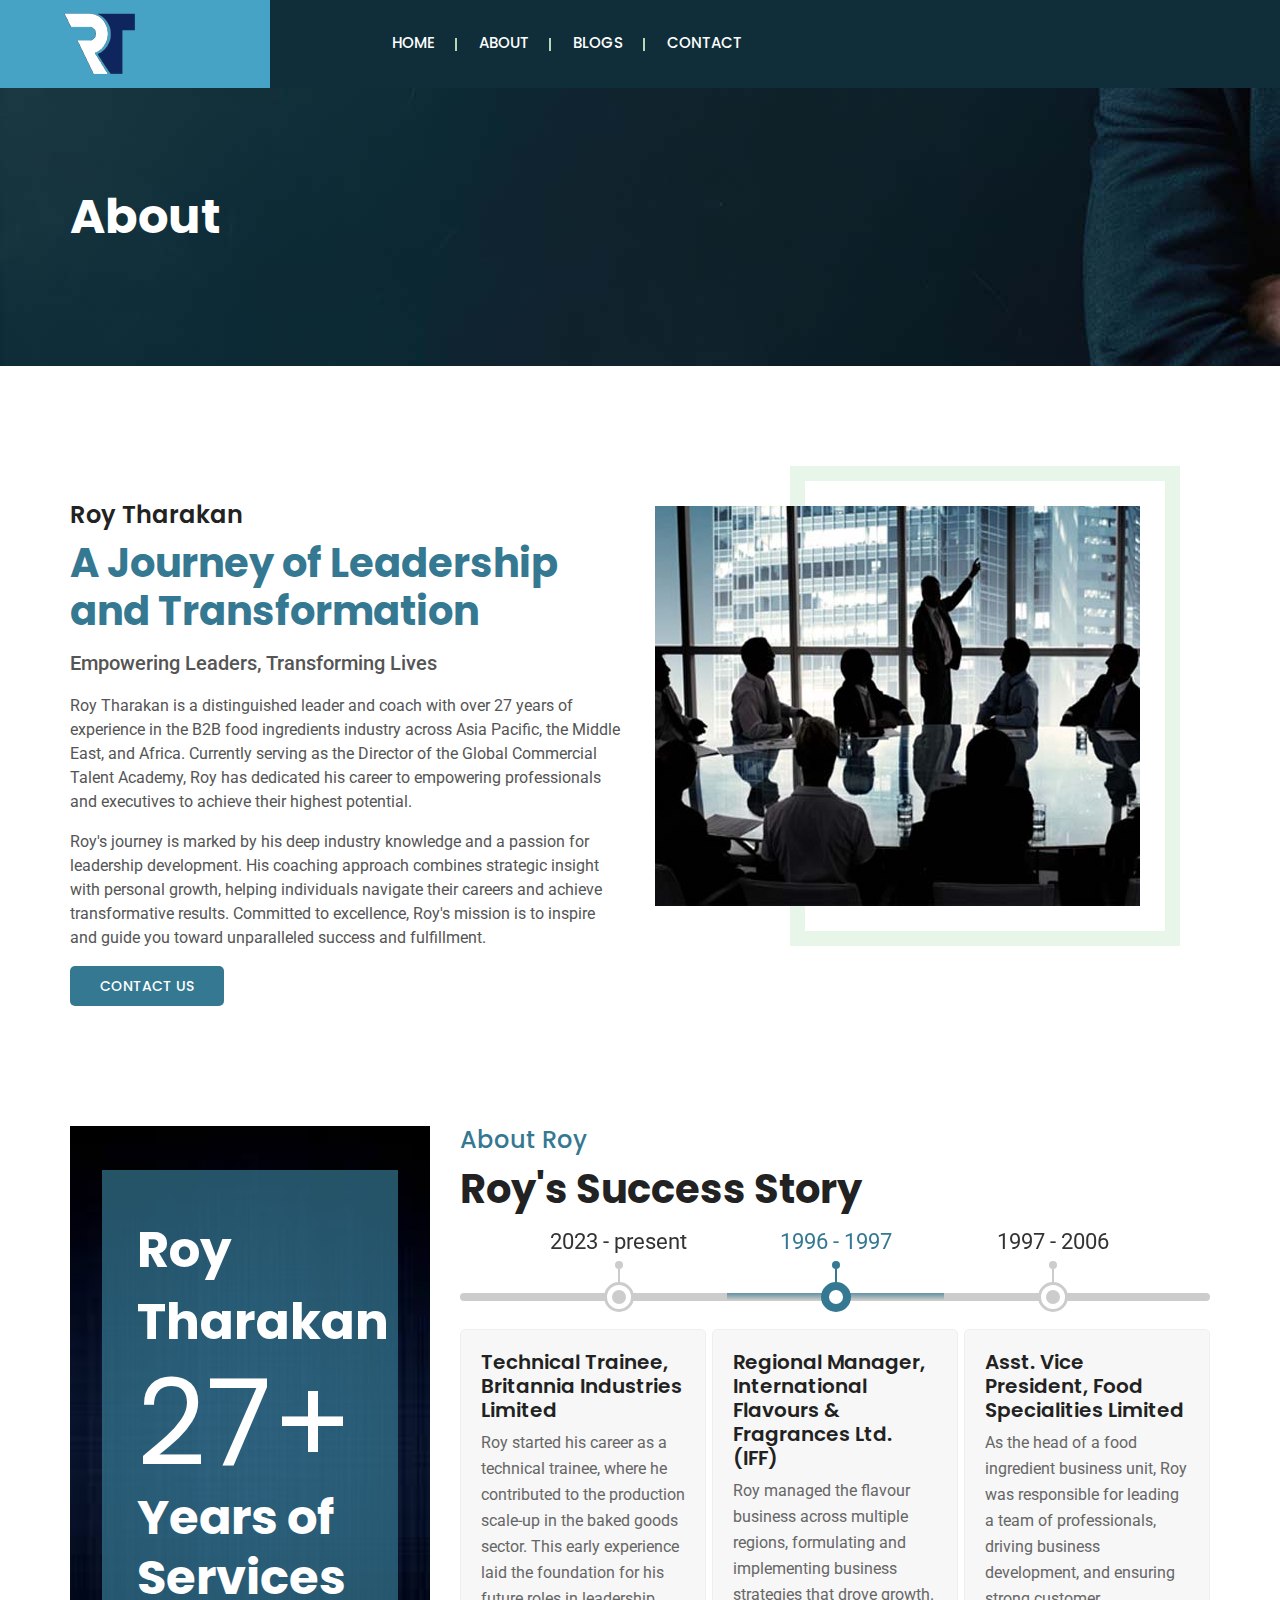
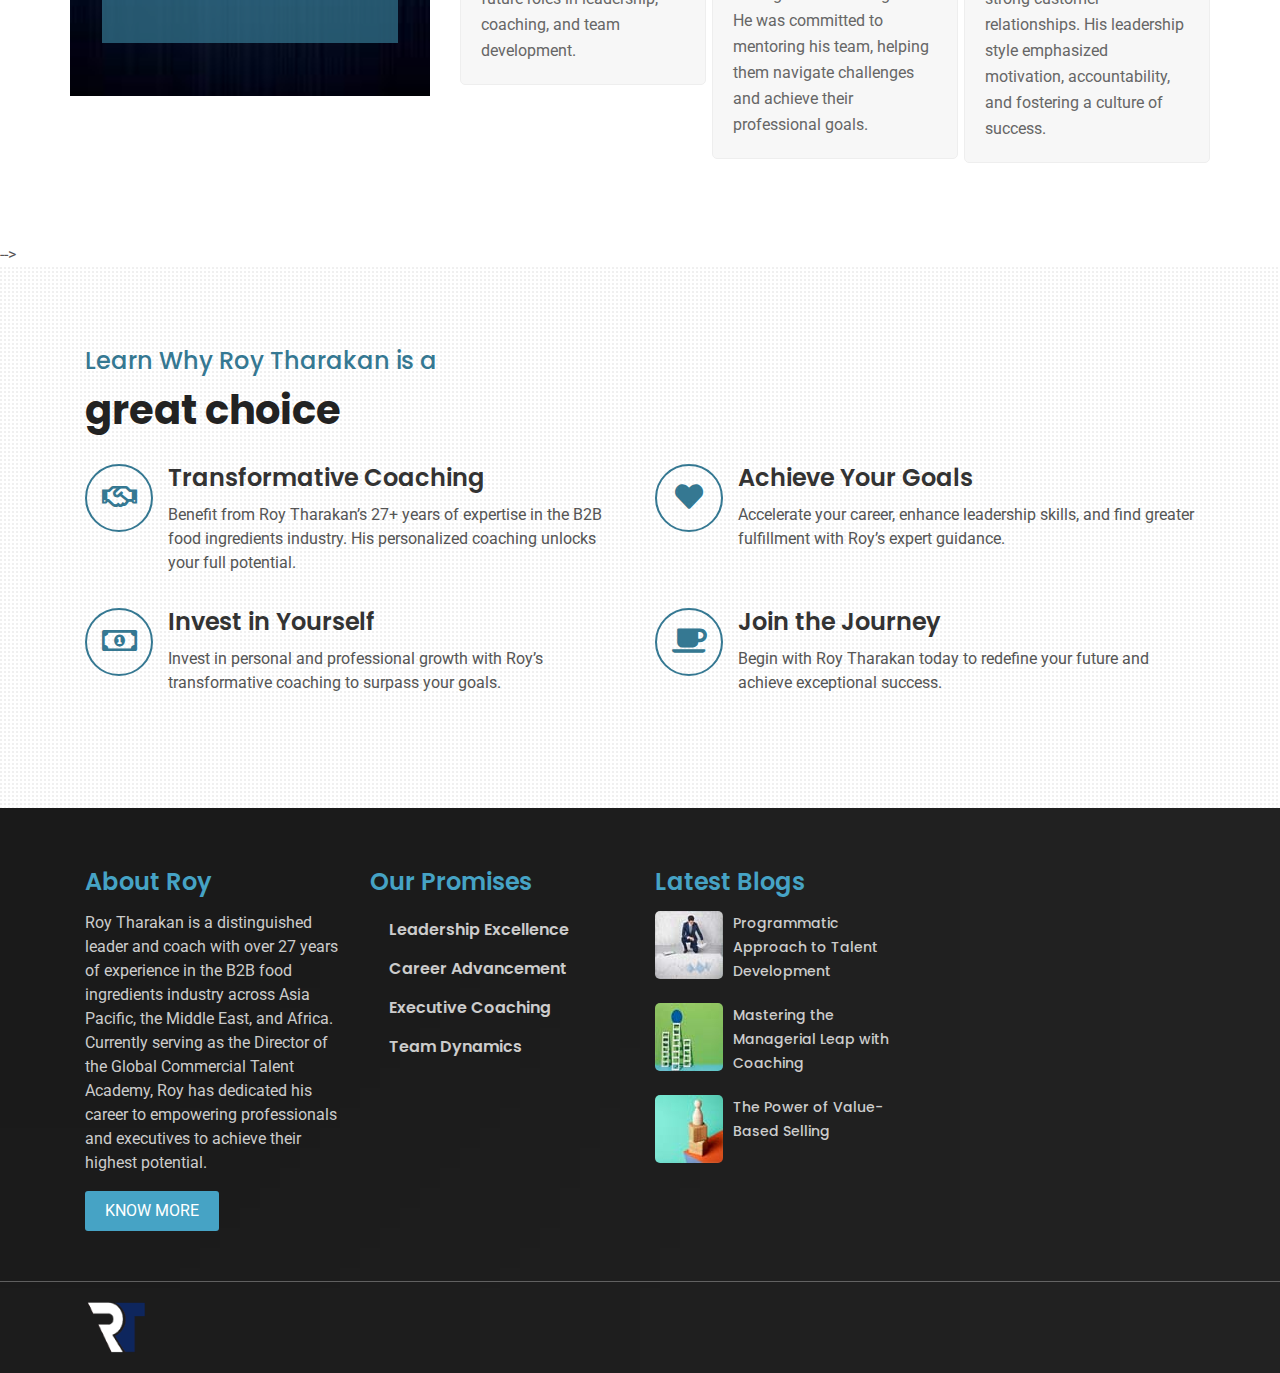
==== about.html @ 83561578 "first commit" ====
<!doctype html>
<html lang="en">
   
<head>
      <meta charset="utf-8">
      <meta name="viewport" content="width=device-width, initial-scale=1, shrink-to-fit=no">
      <meta name="description" content="">
      <meta name="author" content="">
      <link rel="icon" href="images/favicon.png">
      <title>RT PROFILE</title>
      <!-- CSS FILES START -->
      <link href="css/custom.css" rel="stylesheet">
      <link href="css/color.css" rel="stylesheet">
      <link href="css/responsive.css" rel="stylesheet">
      <link href="css/owl.carousel.min.css" rel="stylesheet">
      <link href="css/bootstrap.min.css" rel="stylesheet">
      <link href="css/prettyPhoto.css" rel="stylesheet">
      <link href="css/all.min.css" rel="stylesheet">
      <link href="css/slick.css" rel="stylesheet">
      <!-- CSS FILES End -->
   </head>
   <body>
      <div class="wrapper">
         <!--Header Start-->
         <header class="header-style-2">
            <nav class="navbar navbar-expand-lg">
               <a class="navbar-brand" href="#"><img src="images/logo.png" alt=""></a>
               <button class="navbar-toggler" type="button" data-toggle="collapse" data-target="#navbarSupportedContent" aria-controls="navbarSupportedContent" aria-expanded="false" aria-label="Toggle navigation"> <i class="fas fa-bars"></i> </button>
               <div class="collapse navbar-collapse" id="navbarSupportedContent">
                  <ul class="navbar-nav mr-auto">
                     <li class="nav-item">
                        <a class="nav-link" href="index.html" > HOME </a>
                    </li>
                    
                     <li class="nav-item"> <a class="nav-link" href="about.html" >ABOUT</a> </li>
                    
                     
                         
                 <li class="nav-item">
                  <a class="nav-link" href="blog.html"    > Blogs </a>
              </li>
              
                     
              <li class="nav-item">
               <a class="nav-link" href="contact-two.html"   > Contact </a>
           </li>
           
                  </ul>
                  <ul class="topnav-right">
                     <li> <a class="mdonate" href="donation.html"><span>Make a Donation</span></a> </li>
                     <li> <a class="search-icon" href="#search"> <i class="fas fa-search"></i> </a> </li>
                     <li class="dropdown">
                        <a class="cart-icon" href="#" role="button" id="cartdropdown" data-toggle="dropdown"> <i class="fas fa-shopping-cart"></i></a>
                        <div class="dropdown-menu cart-box" aria-labelledby="cartdropdown">
                           Recently added item(s)
                           <ul class="list">
                              <li class="item">
                                 <a href="#" class="preview-image"><img class="preview" src="images/pro.jpg" alt=""></a>
                                 <div class="description"> <a href="#">Sample Course</a> <strong class="price">1 x $44.95</strong> </div>
                              </li>
                              <li class="item">
                                 <a href="#" class="preview-image"><img class="preview" src="images/pro.jpg" alt=""></a>
                                 <div class="description"> <a href="#">Sample Course</a> <strong class="price">1 x $44.95</strong> </div>
                              </li>
                           </ul>
                           <div class="total">Total: <strong>$44.95</strong></div>
                           <div class="view-link"><a href="#">Proceed to Checkout</a> <a href="#">View cart </a></div>
                        </div>
                     </li>
                     <li class="login-reg"> <a href="my-account.html">Login</a> | <a href="my-account.html">Signup</a> </li>
                  </ul>
               </div>
            </nav>
         </header>
         <div id="search">
            <button type="button" class="close">×</button>
            <form class="search-overlay-form">
               <input type="search" value="" placeholder="type keyword(s) here" />
               <button type="submit" class="btn btn-primary"><i class="fas fa-search"></i></button>
            </form>
         </div>
         <!--Header End-->
         <!--Inner Header Start-->
         <section class="wf100 p100 inner-header">
            <div class="container">
               <h1>About</h1>
               <!-- <ul>
                  <li><a href="#">Home</a></li>
                  <li><a href="#">About Us</a></li>
               </ul> -->
            </div>
         </section>
         <!--Inner Header End--> 
         <!--About Start-->
         <section class="wf100 about">
            <!--About Txt Video Start-->
            <!-- <div class="about-video-section wf100">
               <div class="container">
                  <div class="row">
                     <div class="col-lg-6">
                        <div class="about-text">
                           <h5>We are Taking Small Steps to Make</h5>
                           <h2>Earth Better Planet</h2>
                           <p><strong>One of the serious issues faced by our modern world is environmental pollution, and it is one the most significant challenges that the world is facing in our day.</strong></p>
                           <p>Environmental pollution has existed for centuries. But, it began to be a severe issue following the industrial revolution in the 19th century. Pollution generally takes place when pollutants pollute the natural surroundings and it can bring about changes that affect our everyday lifestyles unfavorably. </p>
                           <a href="#">Contact Us</a> 
                        </div>
                     </div>
                     <div class="col-lg-6">
                        <div class="about-video-img"> <a href="#"><i class="fas fa-play"></i></a> <img src="images/aboutimg.jpg" alt=""> </div>
                     </div>
                  </div>
               </div>
            </div> -->
            <!--About Txt Video End--> 
            <div class="about-video-section wf100">
               <div class="container">
                  <div class="row">
                     <div class="col-lg-6">
                        <div class="about-text">
                           <h5>Roy Tharakan</h5>
                           <h2>A Journey of Leadership and Transformation</h2>
                           <p><strong>Empowering Leaders, Transforming Lives</strong></p>
                           <p>Roy Tharakan is a distinguished leader and coach with over 27 years of experience in the B2B food ingredients industry across Asia Pacific, the Middle East, and Africa. Currently serving as the Director of the Global Commercial Talent Academy, Roy has dedicated his career to empowering professionals and executives to achieve their highest potential.</p>

                            <p>Roy's journey is marked by his deep industry knowledge and a passion for leadership development. His coaching approach combines strategic insight with personal growth, helping individuals navigate their careers and achieve transformative results. Committed to excellence, Roy's mission is to inspire and guide you toward unparalleled success and fulfillment.</p>   
                           <a href="contact-two.html">Contact Us</a> 
                        </div>
                     </div>
                     <div class="col-lg-6">
                        <div class="about-video-img"> <img src="images/aboutimg.jpg" alt=""> </div>
                     </div>
                  </div>
               </div>
            </div>
            <!--Our Success Story Start-->
            <div class="our-success-story wf100">
               <div class="container">
                  <div class="row">
                     <div class="col-lg-4">
                        <div class="story-title-bg"> <strong class="t1">Roy Tharakan</strong> <strong class="t2">27+</strong> <strong class="t3">Years of
                           Services</strong> 
                        </div>
                     </div>
                     <div class="col-lg-8">
                        <div class="section-title-2">
                           <h5>About Roy</h5>
                           <h2>Roy's Success Story</h2>
                        </div>
                        <!--eco History Start-->
                        <div class="eco-history">
                           <div class="timeline-slider">
                              <div class="timeline-nav">
                                 <div><span><strong>1996 - 1997</strong></span></div>
                                 <div><span><strong>1997 - 2006</strong></span></div>
                                 <div><span><strong>2006 - 2012</strong></span></div>
                                 <div><span><strong>2012 - 2014</strong></span></div>
                                 <div><span><strong>2016 - 2021</strong></span></div>
                                 <div><span><strong>2021 - 2023</strong></span></div>
                                 <div><span><strong>2023 - present</strong></span></div>

                              </div>
                              <div class="timeline">
                                 <!--Timeline Text Start-->
                                 <div>
                                    <div class="row">
                                       <div class=" col-4">
                                          <div class="timeline-box">
                                              <h6>Technical Trainee, Britannia Industries Limited</h6> 
                                             <p> Roy started his career as a technical trainee, where he contributed to the production scale-up in the baked goods sector. This early experience laid the foundation for his future roles in leadership, coaching, and team development. </p>
                                          </div>
                                       </div>
                                       <div class=" col-4">
                                          <div class="timeline-box">
                                             <h6>Regional Manager, International Flavours & Fragrances Ltd. (IFF)</h6>
                                             <p> Roy managed the flavour business across multiple regions, formulating and implementing business strategies that drove growth. He was committed to mentoring his team, helping them navigate challenges and achieve their professional goals. </p>
                                          </div>
                                       </div>
                                       <div class=" col-4">
                                          <div class="timeline-box">
                                             <h6>Asst. Vice President, Food Specialities Limited </h6>
                                             <p>As the head of a food ingredient business unit, Roy was responsible for leading a team of professionals, driving business development, and ensuring strong customer relationships. His leadership style emphasized motivation, accountability, and fostering a culture of success. </p>
                                          </div>
                                       </div>
                                       
                                    </div>
                                 </div>
                                 <!--Timeline Text End--> 
                                 <!--Timeline Text Start-->
                                 <div>
                                    <div class="row">
                                       <div class=" col-4">
                                          <div class="timeline-box">
                                             <h6>Sales Director - Gulf Region, Kerry Ingredients & Flavours</h6>
                                             <p> Roy was instrumental in establishing Kerry's presence in the Middle East. He built and led a high-performing team, providing continuous mentorship that enabled his staff to grow and succeed in a rapidly evolving market. </p>
                                          </div>
                                       </div>
                                       <div class=" col-4">
                                          <div class="timeline-box">
                                             <h6>Director - Go-to-Market, Food Ingredients Asia Pacific, Cargill </h6>
                                             <p> Roy was responsible for developing and executing market strategies across the Asia Pacific. He played a crucial role in mentoring his teams, ensuring they were equipped with the skills and mindset needed to excel in a highly competitive industry. </p>
                                          </div>
                                       </div>
                                       <div class=" col-4">
                                          <div class="timeline-box">
                                             <h6>Regional Director - Commercial Excellence, Cargill</h6>
                                             <p> Roy led the transformation of commercial excellence in the Asia Pacific region, driving customer-centric growth by investing in people, processes, and technology. His approach to leadership involved coaching cross-functional teams to embrace change and deliver outstanding results. </p>
                                          </div>
                                       </div>
                                    </div>
                                 </div>
                                 <!--Timeline Text End--> 
                                 <!--Timeline Text Start-->
                                 <div>
                                    <div class="row">
                                       <div class=" col-4">
                                          <div class="timeline-box">
                                             <h6>Director - Global Commercial Talent Academy, Cargill</h6>
                                             <p> In his current role, Roy focuses on mentoring and coaching a diverse global team, helping them realize their potential and thrive in their careers. He takes pride in seeing his colleagues expand into new roles, leveraging the skills and confidence gained through his guidance. </p>
                                          </div>
                                       </div>
                                       <!-- <div class=" col-4">
                                          <div class="timeline-box">
                                             <h6>Results of Hardwork</h6>
                                             <p> We have a very strong group of our senior team members and volunteers. But I must explain to you how all this mistaken idea of denounce pleasure and praising pain was born and I will give you a complete account. </p>
                                          </div>
                                       </div>
                                       <div class=" col-4">
                                          <div class="timeline-box">
                                             <h6>Project </h6>
                                             <p> On the other hand, we denounce with righteous indignation and dislike men who are so beguiled and demoralized by the charms of pleasure of the moment, so blinded by desire, that they cannot foresee. </p>
                                          </div>
                                       </div> -->
                                    </div>
                                 </div>
                                 <!--Timeline Text End--> 
                                 <!--Timeline Text Start-->
                                 <!-- <div>
                                    <div class="row">
                                       <div class=" col-4">
                                          <div class="timeline-box">
                                             <h6>Results of Hardwork</h6>
                                             <p> We have a very strong group of our senior team members and volunteers. But I must explain to you how all this mistaken idea of denounce pleasure and praising pain was born and I will give you a complete account. </p>
                                          </div>
                                       </div>
                                       <div class=" col-4">
                                          <div class="timeline-box">
                                             <h6>Project </h6>
                                             <p> On the other hand, we denounce with righteous indignation and dislike men who are so beguiled and demoralized by the charms of pleasure of the moment, so blinded by desire, that they cannot foresee. </p>
                                          </div>
                                       </div>
                                       <div class=" col-4">
                                          <div class="timeline-box">
                                             <h6>We Started</h6>
                                             <p> In 1998, We took step towards to make healthy and safe Eco Environment in the different fields, and our passion is: to clean the Eco Environment for the next generations who shall face the problem in future. </p>
                                          </div>
                                       </div>
                                    </div>
                                 </div> -->
                                 <!--Timeline Text End--> 
                                 <!--Timeline Text Start-->
                                 <!-- <div>
                                    <div class="row">
                                       <div class=" col-4">
                                          <div class="timeline-box">
                                             <h6>We Started</h6>
                                             <p> In 1998, We took step towards to make healthy and safe Eco Environment in the different fields, and our passion is: to clean the Eco Environment for the next generations who shall face the problem in future. </p>
                                          </div>
                                       </div>
                                       <div class=" col-4">
                                          <div class="timeline-box">
                                             <h6>Results of Hardwork</h6>
                                             <p> We have a very strong group of our senior team members and volunteers. But I must explain to you how all this mistaken idea of denounce pleasure and praising pain was born and I will give you a complete account. </p>
                                          </div>
                                       </div>
                                       <div class=" col-4">
                                          <div class="timeline-box">
                                             <h6>Project </h6>
                                             <p> On the other hand, we denounce with righteous indignation and dislike men who are so beguiled and demoralized by the charms of pleasure of the moment, so blinded by desire, that they cannot foresee. </p>
                                          </div>
                                       </div>
                                    </div>
                                 </div> -->
                                 <!--Timeline Text End--> 
                                 <!--Timeline Text Start-->
                                 <!-- <div>
                                    <div class="row">
                                       <div class=" col-4">
                                          <div class="timeline-box">
                                             <h6>Results of Hardwork</h6>
                                             <p> We have a very strong group of our senior team members and volunteers. But I must explain to you how all this mistaken idea of denounce pleasure and praising pain was born and I will give you a complete account. </p>
                                          </div>
                                       </div>
                                       <div class=" col-4">
                                          <div class="timeline-box">
                                             <h6>Project </h6>
                                             <p> On the other hand, we denounce with righteous indignation and dislike men who are so beguiled and demoralized by the charms of pleasure of the moment, so blinded by desire, that they cannot foresee. </p>
                                          </div>
                                       </div>
                                       <div class=" col-4">
                                          <div class="timeline-box">
                                             <h6>We Started</h6>
                                             <p> In 1998, We took step towards to make healthy and safe Eco Environment in the different fields, and our passion is: to clean the Eco Environment for the next generations who shall face the problem in future. </p>
                                          </div>
                                       </div>
                                    </div>
                                 </div> -->
                                 <!--Timeline Text End--> 
                              </div>
                           </div>
                        </div>
                        <!--Political History End--> 
                     </div>
                  </div>
               </div>
            </div>
            <!--Our Success Story End--> 
            
            <!--Testimonials Start-->
            <!-- <section class="testimonials-section bg-white wf100 p80">
               <div class="container">
                  <div class="row">
                     <div class="col-md-12">
                        <div class="section-title-2 text-center">
                           <h5>Testimonials</h5>
                           <h2>What People Says</h2>
                        </div>
                        <div id="testimonials" class="owl-carousel owl-theme">
                           <!--testimonials box start-->
                           <!-- <div class="item">
                              <p>It is a long established fact that a reader will be distracted by the readable content of a page when looking at its layout. The point of using lorem sum is that it has a more or less normal distribution.</p>
                              <div class="tuser"> <img src="images/tuser1.jpg" alt=""> <strong>Danny Scotten</strong> Florida Partner </div>
                           </div> -->
                           <!--testimonials box End--> 
                           <!--testimonials box start-->
                           <!-- <div class="item">
                              <p>As opposed to using 'Content here, content here', making it look like readable English. Many Desktop and Web Pages are using lorem ipsum.</p>
                              <div class="tuser"> <img src="images/tuser2.jpg" alt=""> <strong>Richardson</strong> Florida Partner </div>
                           </div> -->
                           <!--testimonials box End--> 
                           <!--testimonials box start-->
                           <!-- <div class="item">
                              <p>It uses a dictionary of over 200 Latin words, combined with a handful of model sentence structures, to generate Lorem Ipsum which looks reasonable.</p>
                              <div class="tuser"> <img src="images/tuser3.jpg" alt=""> <strong>Anna Lillian</strong> Florida Partner </div>
                           </div> -->
                           <!--testimonials box End--> 
                           <!--testimonials box start-->
                           <!-- <div class="item">
                              <p>Those who do not know how to pursue pleasure rationally encounter consequences that are extremely painful. Nor again is there anyone who loves or pursues or desires to obtain.</p>
                              <div class="tuser"> <img src="images/tuser1.jpg" alt=""> <strong>Danny Scotten</strong> Florida Partner </div>
                           </div> -->
                           <!--testimonials box End--> 
                           <!--testimonials box start-->
                           <!-- <div class="item">
                              <p>It is a long established fact that a reader will be distracted by the readable content of a page when looking at its layout. The point of using lorem sum is that it has a more or less normal distribution.</p>
                              <div class="tuser"> <img src="images/tuser1.jpg" alt=""> <strong>Danny Scotten</strong> Florida Partner </div>
                           </div> -->
                           <!--testimonials box End--> 
                           <!--testimonials box start-->
                           <!-- <div class="item">
                              <p>As opposed to using 'Content here, content here', making it look like readable English. Many Desktop and Web Pages are using lorem ipsum.</p>
                              <div class="tuser"> <img src="images/tuser2.jpg" alt=""> <strong>Richardson</strong> Florida Partner </div>
                           </div> -->
                           <!--testimonials box End--> 
                           <!--testimonials box start-->
                           <!-- <div class="item">
                              <p>It uses a dictionary of over 200 Latin words, combined with a handful of model sentence structures, to generate Lorem Ipsum which looks reasonable.</p>
                              <div class="tuser"> <img src="images/tuser3.jpg" alt=""> <strong>Anna Lillian</strong> Florida Partner </div>
                           </div> -->
                           <!--testimonials box End--> 
                           <!--testimonials box start-->
                           <!-- <div class="item">
                              <p>Those who do not know how to pursue pleasure rationally encounter consequences that are extremely painful. Nor again is there anyone who loves or pursues or desires to obtain.</p>
                              <div class="tuser"> <img src="images/tuser1.jpg" alt=""> <strong>Danny Scotten</strong> Florida Partner </div>
                           </div> -->
                           <!--testimonials box End--> 
                           <!--testimonials box start-->
                           <!-- <div class="item">
                              <p>It is a long established fact that a reader will be distracted by the readable content of a page when looking at its layout. The point of using lorem sum is that it has a more or less normal distribution.</p>
                              <div class="tuser"> <img src="images/tuser1.jpg" alt=""> <strong>Danny Scotten</strong> Florida Partner </div>
                           </div> -->
                           <!--testimonials box End--> 
                           <!--testimonials box start-->
                           <!-- <div class="item">
                              <p>As opposed to using 'Content here, content here', making it look like readable English. Many Desktop and Web Pages are using lorem ipsum.</p>
                              <div class="tuser"> <img src="images/tuser2.jpg" alt=""> <strong>Richardson</strong> Florida Partner </div>
                           </div> -->
                           <!--testimonials box End--> 
                           <!--testimonials box start-->
                           <!-- <div class="item">
                              <p>It uses a dictionary of over 200 Latin words, combined with a handful of model sentence structures, to generate Lorem Ipsum which looks reasonable.</p>
                              <div class="tuser"> <img src="images/tuser3.jpg" alt=""> <strong>Anna Lillian</strong> Florida Partner </div>
                           </div> -->
                           <!--testimonials box End--> 
                           <!--testimonials box start-->
                           <!-- <div class="item">
                              <p>Those who do not know how to pursue pleasure rationally encounter consequences that are extremely painful. Nor again is there anyone who loves or pursues or desires to obtain.</p>
                              <div class="tuser"> <img src="images/tuser1.jpg" alt=""> <strong>Danny Scotten</strong> Florida Partner </div>
                           </div> -->
                           <!--testimonials box End--> 
                        </div>
                     </div>
                  </div>
               </div>
            </section> -->
            <!--Testimonials End--> 
            
            <!--Why you Need to Choose Ecova Start-->
            <!-- <div class="choose-ecova wf100 p80">
               <div class="container">
                  <div class="row">
                     <div class="col-lg-8">
                        <div class="section-title-2">
                           <h5>Why you Need to</h5>
                           <h2>Choose Ecova</h2>
                        </div>
                        <div class="row">
                           <div class="col-6">
                              <div class="eco-box">
                                 <span class="econ-icon"><i class="far fa-handshake"></i></span>
                                 <h5> Become a Volunteer </h5>
                                 <p> Lorem ipsum dolor amet consectetur adipiscing elit, sed eiusmod tempor incididunt ut labore et dolore. </p>
                              </div>
                           </div>
                           <div class="col-6">
                              <div class="eco-box">
                                 <span class="econ-icon"><i class="far fa-money-bill-alt"></i></span>
                                 <h5> Send Donation </h5>
                                 <p> Excepteur sint occaecat cupidatat non proident, sunt in culpa qui officia deserunt mollit anim id. </p>
                              </div>
                           </div>
                           <div class="col-6">
                              <div class="eco-box">
                                 <span class="econ-icon"><i class="fas fa-heart"></i></span>
                                 <h5> Affective Causes </h5>
                                 <p>Nor again is there anyone who loves or pursues or desires to obtain pain of itself, because it is pain.</p>
                              </div>
                           </div>
                           <div class="col-6">
                              <div class="eco-box">
                                 <span class="econ-icon"> <i class="fas fa-coffee"></i> </span>
                                 <h5> Fund Raising </h5>
                                 <p>Who has any right to find fault with a man who chooses to enjoy a pleasure that has no annoying consequences. </p>
                              </div>
                           </div>
                        </div>
                     </div>
                     <div class="col-lg-4">
                        <div class="volunteer-form">
                           <div class="section-title">
                              <h3>Join us Now</h3>
                           </div>
                           <ul>
                              <li>
                                 <input type="text" class="form-control" placeholder="Your Name" aria-label="Your Name">
                              </li>
                              <li>
                                 <input type="text" class="form-control" placeholder="Email Address" aria-label="Email Address">
                              </li>
                              <li>
                                 <input type="text" class="form-control" placeholder="Contact" aria-label="Contact">
                              </li>
                              <li>
                                 <input type="submit" class="fsubmit" value="Signup to Join us">
                              </li>
                           </ul>
                        </div>
                     </div>
                  </div>
               </div>
            </div> -->
            <!--Why you Need to Choose Ecova End--> 

            
         <!--Why you Need to Choose Ecova Start-->
         <div class="choose-ecova wf100 p80">
            <div class="container">
               <div class="row">
                  <div class="col-lg-12">
                     <div class="section-title-2">
                        <h5>Learn Why Roy Tharakan is a </h5>
                        <h2>great choice</h2>
                     </div>
                     <div class="row">
                        <div class="col-6">
                           <div class="eco-box">
                              <span class="econ-icon"><i class="far fa-handshake"></i></span>
                              <h5> Transformative Coaching </h5>
                              <p> Benefit from Roy Tharakan’s 27+ years of expertise in the B2B food ingredients industry. His personalized coaching unlocks your full potential. </p>
                           </div>
                        </div>
                        <div class="col-6">
                           <div class="eco-box">
                              <span class="econ-icon"><i class="fas fa-heart"></i></span>

                              <h5> Achieve Your Goals </h5>
                              <p> Accelerate your career, enhance leadership skills, and find greater fulfillment with Roy’s expert guidance. </p>
                           </div>
                        </div>
                        <div class="col-6">
                           <div class="eco-box">
                              <span class="econ-icon"><i class="far fa-money-bill-alt"></i></span>

                              <h5> Invest in Yourself </h5>
                              <p>Invest in personal and professional growth with Roy’s transformative coaching to surpass your goals.</p>
                           </div>
                        </div>
                        <div class="col-6">
                           <div class="eco-box">
                              <span class="econ-icon"> <i class="fas fa-coffee"></i> </span>
                              <h5> Join the Journey </h5>
                              <p>Begin with Roy Tharakan today to redefine your future and achieve exceptional success. </p>
                           </div>
                        </div>
                     </div>
                  </div>
                  <!-- <div class="col-lg-4">
                     <div class="volunteer-form">
                        <div class="section-title">
                           <h3>Join us Now</h3>
                        </div>
                        <ul>
                           <li>
                              <input type="text" class="form-control" placeholder="Your Name" aria-label="Your Name">
                           </li>
                           <li>
                              <input type="text" class="form-control" placeholder="Email Address" aria-label="Email Address">
                           </li>
                           <li>
                              <input type="text" class="form-control" placeholder="Contact" aria-label="Contact">
                           </li>
                           <li>
                              <input type="submit" class="fsubmit" value="Signup to Join us">
                           </li>
                        </ul>
                     </div>
                  </div> -->
               </div>
            </div>
         </div>
         <!--Why you Need to Choose Ecova End--> 
            
            <!--Partner Logos Section Start-->
            <!-- <div class="partner-logos wf100">
               <div class="container">
                  <div id="partner-logos" class="owl-carousel owl-theme">
                     <div class="item"><img src="images/plogo1.png" alt=""></div>
                     <div class="item"><img src="images/plogo2.png" alt=""></div>
                     <div class="item"><img src="images/plogo3.png" alt=""></div>
                     <div class="item"><img src="images/plogo4.png" alt=""></div>
                     <div class="item"><img src="images/plogo5.png" alt=""></div>
                     <div class="item"><img src="images/plogo1.png" alt=""></div>
                     <div class="item"><img src="images/plogo2.png" alt=""></div>
                     <div class="item"><img src="images/plogo3.png" alt=""></div>
                     <div class="item"><img src="images/plogo4.png" alt=""></div>
                     <div class="item"><img src="images/plogo5.png" alt=""></div>
                  </div>
               </div>
            </div> -->
            <!--Partner Logos Section End--> 
         </section>
         <!--About End--> 
        <!--Footer Start-->
   <footer class="footer">
      <div class="footer-top wf100">
         <div class="container">
            <div class="row">
               <div class="col-lg-3 col-md-6 col-sm-6">
                  <!--Footer Widget Start-->
                  <div class="footer-widget">
                     <h4>About Roy</h4>
                     <p> Roy Tharakan is a distinguished leader and coach with over 27 years of experience in the B2B food ingredients industry across Asia Pacific, the Middle East, and Africa. Currently serving as the Director of the Global Commercial Talent Academy, Roy has dedicated his career to empowering professionals and executives to achieve their highest potential. </p>
                     <a href="about.html" class="lm">Know More</a> 
                  </div>
                  <!--Footer Widget End--> 
               </div>
               <div class="col-lg-3 col-md-6 col-sm-6">
                  <!--Footer Widget Start-->
                  <div class="footer-widget">
                     <h4>Our Promises</h4>
                     <ul class="quick-links">
                        <li><a href="#">Leadership Excellence</a></li>
                        <li><a href="#">Career Advancement</a></li>
                        <li><a href="#">Executive Coaching</a></li>
                        <li><a href="#">Team Dynamics</a></li>
                        <!-- <li><a href="#">Plant Ecology</a></li>
                        <li><a href="#">Saving Wildlife </a></li> -->
                     </ul>
                  </div>
                  <!--Footer Widget End--> 
               </div>
               <div class="col-lg-3 col-md-6 col-sm-6">
                  <!--Footer Widget Start-->
                  <div class="footer-widget">
                     <h4>Latest Blogs</h4>
                     <ul class="lastest-products">
                        <li> <img src="images/flp1.jpg" alt=""> <strong><a href="blog-1.html">Programmatic Approach to Talent Development</a></strong>  </li>
                        <li> <img src="images/flp2.jpg" alt=""> <strong><a href="blog-2.html">Mastering the Managerial Leap with Coaching</a></strong>  </li>
                        <li> <img src="images/flp3.jpg" alt=""> <strong><a href="blog-3.html">The Power of Value-Based Selling</a></strong>  </li>
                     </ul>
                  </div>
                  <!--Footer Widget End--> 
               </div>
               <div class="col-lg-3 col-md-6 col-sm-6">
                  <!--Footer Widget Start-->
                  <div class="footer-widget">
                     <div id="fpro-slider" class="owl-carousel owl-theme">
                        <!--Footer Product Start-->
                        <!-- <div class="item">
                           <div class="f-product">
                              <img src="images/fpro1.jpg" alt="">
                              <div class="fp-text">
                                 <h6><a href="#">Buy T-Shirts</a></h6>
                                 <strong>$19.00</strong> 
                              </div>
                           </div>
                        </div> -->
                        <!--Footer Product End--> 
                        <!--Footer Product Start-->
                        <!-- <div class="item">
                           <div class="f-product">
                              <img src="images/fpro1.jpg" alt="">
                              <div class="fp-text">
                                 <h6><a href="#">Buy T-Shirts</a></h6>
                                 <strong>$19.00</strong> 
                              </div>
                           </div>
                        </div> -->
                        <!--Footer Product End--> 
                        <!--Footer Product Start-->
                        <!-- <div class="item">
                           <div class="f-product">
                              <img src="images/fpro1.jpg" alt="">
                              <div class="fp-text">
                                 <h6><a href="#">Buy T-Shirts</a></h6>
                                 <strong>$19.00</strong> 
                              </div>
                           </div>
                        </div> -->
                        <!--Footer Product End--> 
                     </div>
                  </div>
                  <!--Footer Widget End--> 
               </div>
            </div>
         </div>
      </div>
      <div class="footer-copyr wf100">
         <div class="container">
            <div class="row">
               <div class="col-md-4 col-sm-4"> <img src="images/logo.png" alt=""> </div>
               
            </div>
         </div>
      </div>
   </footer>
   <!--Footer End--> 
      </div>
      <!--   JS Files Start  --> 
      <script src="js/jquery-3.3.1.min.js"></script> 
      <script src="js/jquery-migrate-1.4.1.min.js"></script> 
      <script src="js/popper.min.js"></script> 
      <script src="js/bootstrap.min.js"></script> 
      <script src="js/owl.carousel.min.js"></script> 
      <script src="js/jquery.prettyPhoto.js"></script> 
      <script src="js/slick.min.js"></script> 
      <script src="js/custom.js"></script>
   </body>

</html>
---- css/custom.css ----
@charset "utf-8";
/*------------------------------------------------------------------
Project:		Ecova | RT PROFILE Theme
Version:		1.0
AuthorName:		GramoTech
Primary use:	Eco , Environmental, Charity, Eco Projects 


[Color codes]
Background:			#fff (White)
Content:			#555555 (gray)
Header:				#357892 (Dark Green)
Header 2:			#46A3C5 (Medium Green)
Footer:				#222222 (Dark Gray)
Primary Color:		#357892 (Medium Green)
Scendry Color:		#46A3C5 (Light Green)


[Typography]
Body copy:			font:26px/16px 'Roboto', sans-serif;
Headers:			font:40px/40px 'Poppins', serif;
Input, textarea:	font:24px/16px 'Roboto', sans-serif;
Sidebar heading:	font:28px/28px 'Poppins', serif;


/------------------------------------------------------------ 

[Table of contents]
1. Theme Reset Style												=	00-00

1. 	 Basic Styles													=	00-00
2. 	 Header // header 												=	00-00
2.1  Inner Header // .inner-header									=	00-00

3. 	 Home Page	  //.wrapper										=	00-00
3.1  Slider															=	00-00
3.2  About Section													=	00-00			
3.3  Services														=	00-00
3.4  Post News														=	00-00
3.5  Events Posts													=	00-00
3.6  Fundraising Campaign											=	00-00
3.7  Promises 														=	00-00		
3.8  Filter Gallery													=	00-00
3.9  Footer															=	00-00	

4. 	 Home Page														=	00-00	
4.1  Service Area													=	00-00
4.2  About															=	00-00
4.3  Urgent Causes													=	00-00	
4.4  Current Projects												=	00-00
4.5  News And Articles												=	00-00
4.6  WHY Ecova														=	00-00
4.7  Online Shop													=	00-00
4.8  Footer Style 2													=	00-00
																	=	00-00
5.   Home Page 3													=	00-00	
5.1  Donation + Become a Volunteer									=	00-00
5.2  About Txt														=	00-00
5.3  Core Projects													=	00-00
5.4  Events															=	00-00
5.5  Home 3 Footer													=	00-00	
											
6. Blog Pages														=	00-00
7. Causes Pages														=	00-00	
8. Projects Pages													=	00-00
9. Event Thumbs 													=	00-00
10. Event Listing													=	00-00
11. Team Pages														=	00-00
12. Contact Page													=	00-00
13. Shop Pages														=	00-00
14. Page 404														=	00-00
15. Coming Soon 													=	00-00	
16. My Account Page													=	00-00
17. Testimonials Page												=	00-00
18. Blog Details													=	00-00
19. Single Donation													=	00-00
20. Event Details													=	00-00	
21. Team Details													=	00-00
22. Donation Page													=	00-00
23. About Us														=	00-00
24. SideWidgets														=	00-00
25. Search Overlay													=	00-00
26. Sidebar Menu													=	00-00
								
[Updates]

-------------------------------------------------------------------*/

/*********************************
Fonts Start
*********************************/
@import url('https://fonts.googleapis.com/css?family=Roboto+Slab:100,300,400,700');
@import url('https://fonts.googleapis.com/css?family=Poppins:300,400,500,600,700,700i,800');
@import url('https://fonts.googleapis.com/css?family=Roboto:300,300i,400,400i,500,500i,700,700i,900,900i');
@import url('https://fonts.googleapis.com/css?family=Roboto+Condensed:300i,400,400i,700');
@import url('https://fonts.googleapis.com/css?family=Lato:300,400,700,900');
@font-face {
	font-family: 'droidSans';
	src: url('../webfonts/DroidSans-webfont.eot');
	src: url('../webfonts/DroidSans-webfontd41d.eot?#iefix') format('embedded-opentype'), url('../webfonts/droidsans-webfont.woff2') format('woff2'), url('../webfonts/DroidSans-webfont.woff') format('woff'), url('../webfonts/DroidSans-webfont.ttf') format('truetype'), url('../webfonts/DroidSans-webfont.svg#droid_sansregular') format('svg');
	font-weight: 400;
	font-style: normal;
}
@font-face {
	font-family: 'droidSans';
	src: url('../webfonts/DroidSans-Bold-webfont.eot');
	src: url('../webfonts/DroidSans-Bold-webfontd41d.eot?#iefix') format('embedded-opentype'), url('../webfonts/droidsans-bold-webfont.woff2') format('woff2'), url('../webfonts/DroidSans-Bold-webfont.html') format('woff'), url('../webfonts/DroidSans-Bold-webfont-2.html') format('truetype'), url('../webfonts/DroidSans-Bold-webfont.svg#droid_sansbold') format('svg');
	font-weight: 700;
	font-style: normal;
}
/*********************************
Fonts End
*********************************/


/*********************************
Basic Styles
*********************************/


html body {
	margin: 0px;
	padding: 0px;
	font-weight: 400;
	font-family: 'Roboto', sans-serif;
	color: #555555;
}
html body p, html body li {
	font-family: 'Roboto', sans-serif;
	color: #555555;
}
body a:hover {
	text-decoration: none;
}
.wf100 {
	width: 100%;
	float: left;
}
.p100 {
	padding: 100px 0;
}
.p80 {
	padding: 80px 0;
}
.p80top {
	padding: 80px 0 0;
}
.p80bottom {
	padding: 0 0 80px;
}
body h1 {
	font-size: 48px;
}
body h2 {
	font-size: 40px;
}
body h3 {
	font-size: 32px;
}
body h4 {
	font-size: 28px;
}
body h5 {
	font-size: 24px;
}
body h6 {
	font-size: 20px;
}
.post-thumb img {
	width: 100%;
	height: auto;
}
body h1, body h2, body h3, body h4, body h5, body h6 {
	font-family: 'Poppins', sans-serif;
	color: #222;
}
.wrapper a:focus, .wrapper button:focus {
	outline: none;
	border: 0px;
	box-shadow: none;
}
/*********************************
Header Start
*********************************/
.header-style-1 {
	position: absolute;
	left: 0;
	width: 100%;
	z-index: 99999;
	border-bottom: 1px solid rgba(255,255,255,.20);
}
.header-style-1 .navbar {
	padding: 0px;
}
.header-style-1 .navbar-brand {
	padding: 19px 60px;
	margin: 0px;
	border-right: 1px solid rgba(255,255,255,.20);
	margin-right: 30px;
}
.header-style-1 .navbar-expand-lg .navbar-nav .nav-link {
	font-size: 20px;
	color: #fff;
	font-family: 'Roboto Slab', serif;
	font-weight: 400;
	padding: 35px 15px;
}
.header-style-1 .navbar-nav {
	width: 55%;
	margin: auto;
}
.topside-menu {
	margin: 0 50px 0 0;
	padding: 0px;
	list-style: none;
}
.topside-menu li {
	float: left;
	border-right: 1px solid rgba(255,255,255,.20);
	height: 100px;
	padding: 30px 30px 0;
}
.topside-menu li:last-child {
	border: 0px;
}
.topside-menu a {
	color: #fffefe;
	line-height: 40px;
	font-family: 'Roboto Slab', serif;
}
.topside-menu a:hover, .topside-menu a i {
	color: white;
}
a.con {
	border: 1px solid #46A3C5;
	border-radius: 40px;
	display: inline-block;
	line-height: 38px;
	padding: 0 40px;
	background: #46A3C5;
}
.topside-menu a.con:hover {
	background: #EEEEEE;
	border-color: #EEEEEE;
	color: #46A3C5;
}
.header-style-1 .dropdown-menu a {
	font-family: 'Roboto Slab', serif;
}
.header-style-2 .dropdown-menu, .header-style-1 .dropdown-menu {
	padding: 0px;
	margin: 0px;
	border-radius: 0px;
	border: 0px;
}
.header-style-2 .dropdown-menu, .header-style-1 .dropdown-menu {
	padding: 0px;
	margin: 0px;
	border-radius: 0px;
	width: 220px;
	border: 0px;
}
.header-style-2 .navbar{
	background-color: #102E39;
}
.header-style-2 .dropdown-menu li, .header-style-1 .dropdown-menu li {
	position: relative;
}
.header-style-2 .dropdown-menu li:hover .dropdown-menu, .header-style-1 .dropdown-menu li:hover .dropdown-menu {
	display: block;
}
.dropdown-menu .dropdown-menu {
	position: absolute;
	top: 0;
	left: 100%;
	background: #f6f6f6;
}
.header-style-2 .dropdown-menu a, .header-style-1 .dropdown-menu a {
	color: #333;
	font-size: 14px;
	line-height: 46px;
	padding: 0 20px;
	display: block;
	border-bottom: 1px solid #f1f1f1;
}
.header-style-2 .dropdown-menu a:hover, .header-style-1 .dropdown-menu a:hover {
	color: #357892;
}
.dropdown-menu .dropdown-menu a {
	border-bottom: 1px solid #ebebeb;
}
.header-style-2 .navbar-expand-lg .navbar-nav .nav-link:hover, .header-style-2 .dropdown-menu a:hover .header-style-1 .navbar-expand-lg .navbar-nav .nav-link:hover, .header-style-1 .dropdown-menu a:hover {
	color: #46A3C5 !important;
}
.owl-theme .owl-nav.disabled+.owl-dots {
	display: none;
}
.navbar-nav .dropdown-toggle::after {
	display: inline-block;
	width: 0;
	height: 0;
	margin-left: 0;
	vertical-align: 3px;
	content: "";
	border-top: 5px solid;
	border-right: 5px solid transparent;
	border-bottom: 0;
	border-left: 5px solid transparent;
}
/*********************************
Header End
*********************************/


/*********************************
Inner Header Start
*********************************/

.inner-header {
	background: url(../images/innerheader.jpg) no-repeat;
}
.inner-header h1 {
	color: #fff;
	margin: 0 0 20px;
	font-weight: 700;
}
.inner-header ul {
	margin: 0px;
	padding: 0px;
	list-style: none;
}
.inner-header ul li {
	display: inline-block;
	font-family: 'Poppins', sans-serif;
}
.inner-header ul li:after {
	content: " : : ";
	color: #fff;
	margin: 0 10px;
	font-size: 24px;
}
.inner-header ul li:last-child:after {
	display: none;
}
.inner-header ul li a {
	color: #fff;
	font-weight: 400;
	font-size: 24px;
}
/*********************************
Inner Header End
*********************************/


/*********************************
Home Page Content Start
*********************************/
.wrapper .container {
	width: 1170px;
	max-width: 1170px;
}
/***************  Home 1 Slider Start  *****************/

.item {
	position: relative;
}
.slider-caption {
	position: absolute;
	left: 0;
	top: 27%;
	z-index: 99;
	width: 100%;
}
.slider-caption strong {
	font-size: 36px;
	font-family: 'Roboto Slab', serif;
	color: #fff;
	line-height: 40px;
	margin-bottom: 25px;
	display: block;
}
.slider-caption h1 {
	font-size: 90px;
	font-family: 'Roboto Slab', serif;
	color: #fff;
	line-height: 70px;
	margin: 0 0 15px;
}
.home1 .slider-caption h1 {
	margin-bottom: 22px;
}
.slider-caption p {
	font-size: 22px;
	font-family: 'droidSans', serif;
	color: #fff;
	width: 60%;
	margin: 0 0 37px;
}
.slider-caption p strong {
	display: inline-block;
	margin: 0px;
}
.slider-caption a {
	border: 2px solid #fff;
	height: 55px;
	line-height: 51px;
	padding: 0 50px;
	color: #fff;
	display: inline-block;
	border-radius: 30px;
	font-family: 'Roboto Slab', serif;
	font-size: 18px;
	font-weight: 500;
	margin-right: 15px;
	box-shadow: 0 8px 15px rgba(0,0,0,.07);
}
.slider-caption a.active:hover {
	background: #fff;
	color: #46A3C5 !important;
}
.slider-caption a.active, .slider-caption a:hover {
	color: #fff;
	background: #46A3C5 !important;
	border: 2px solid #46A3C5 !important;
}
.slider-caption.h2slider strong {
	font-family: 'Poppins', sans-serif;
	font-size: 40px;
}
.slider-caption.h2slider strong span {
	font-weight: 400;
}
.slider-caption.h2slider h1 {
	font-weight: 700;
	text-transform: uppercase;
}
.slider-caption.h2slider a {
	background: #fff;
	border: 0px;
	color: #222222;
	border-radius: 5px;
	font-family: 'Poppins', sans-serif;
	text-transform: uppercase;
	font-size: 16px;
	font-weight: 500;
	height: 53px;
	line-height: 53px;
	padding: 0 40px;
	margin: 0 16px 0 0;
}
.slider-caption.h2slider p {
	font-size: 36px;
}
.slider-caption.h2slider p strong {
	font-size: 36px;
	font-weight: 600;
}
.slider-caption.h2slider a.active, .slider-caption.h2slider a:hover {
	background: #6ea53b;
	color: #fff;
}
.slider-caption.h3slider {
	text-align: center;
}
.slider-caption.h3slider strong {
	font-family: 'Roboto Condensed', sans-serif;
	font-size: 48px;
	font-weight: 500;
	text-shadow: 0 8px 15px rgba(0,0,0,.20);
	display: block;
	margin: 0 0 30px;
}
.slider-caption.h3slider h1 {
	font-weight: 700;
	margin-bottom: 40px;
	text-shadow: 0 8px 15px rgba(0,0,0,.20);
}
.slider-caption.h3slider a {
	border-radius: 0px;
	color: #027371;
	font-family: 'Roboto Condensed', sans-serif;
	background: #fff;
	border: 0px;
	height: 53px;
	line-height: 53px;
	padding: 0 40px;
	font-weight: 500;
	text-transform: uppercase;
	margin: 0px;
}
.slider-caption.h3slider a.active, .slider-caption.h3slider a:hover {
	background: #027371;
	color: #fff;
}
section#home-slider img {
	width: 100%;
	height: auto;
}
#home-slider.owl-theme .owl-nav {
	position: absolute;
	top: 0;
	bottom: 0;
	height: 50px;
	z-index: 1;
	margin: auto;
	width: 100%;
}
#home-slider.owl-theme .owl-nav [class*=owl-] {
	width: 50px;
	height: 50px;
	background: rgba(0,0,0,.5);
	border-radius: 3px;
	border-radius: 100%;
	font-size: 0;
}
#home-slider.owl-theme .owl-nav [class*=owl-]:hover {
	background: #357892;
}
#home-slider.owl-theme .owl-nav button.owl-prev {
	float: left;
	margin-left: 10px;
}
#home-slider.owl-theme .owl-nav button.owl-next {
	float: right;
	margin-right: 10px;
}
#home-slider.owl-theme .owl-nav button.owl-next:after, #home-slider.owl-theme .owl-nav button.owl-prev:after {
	content: "\f060";
	color: #fff;
	font-size: 16px;
	font-family: FontAwesome;
}
#home-slider.owl-theme .owl-nav button.owl-next:after {
	content: "\f061";
}
/***************  Home 1 Slider End  *****************/


/***************  Home About Section Start  *****************/

.home1 h1, .home1 h2, .home1 h3, .home1 h4, .home1 h5, .home1 h6 {
	font-family: 'Roboto Slab', serif;
	font-weight: 700;
	margin: 0px;
	letter-spacing: -0.15px;
}
.home1 li, .home1 p {
	font-family: 'droidSans';
}
.home-about {
	background: url(../images/aboutbg.jpg) no-repeat #fff;
}
.about-pic {
	position: relative;
}
.pic1 {
	position: absolute;
	right: 0;
	top: 0;
	border: 10px solid #fff;
	overflow: hidden;
	box-shadow: 0 10px 40px rgba(0,0,0,.12);
	z-index: 9;
	width: 340px;
}
.pic2 {
	position: absolute;
	left: 0;
	top: 150px;
	border: 10px solid #fff;
	overflow: hidden;
	box-shadow: 0 10px 40px rgba(0,0,0,.12);
	z-index: 1;
}
.about-txt h2 {
	position: relative;
	line-height: 52px;
	margin-bottom: 40px;
}
.about-txt h2 span {
	display: block;
	font-size: 72px;
	line-height: 72px;
}
.about-txt h2:after {
	position: absolute;
	left: 0;
	bottom: -22px;
	width: 3px;
	height: 3px;
	content: "";
	background: #357892;
}
.about-txt h2:before {
	position: absolute;
	left: 5px;
	bottom: -22px;
	width: 120px;
	height: 3px;
	content: "";
	background: #357892;
}
.about-txt ul {
	margin: 0 0 30px;
	padding: 0px;
	width: 100%;
	float: left;
	list-style: none;
}
.about-txt ul li {
	width: 50%;
	float: left;
	line-height: 32px;
	font-size: 18px;
	color: #444444;
	font-weight: 500;
}
.about-txt p {
	font-size: 18px;
	line-height: 28px;
	color: #444444;
}
.about-txt p strong {
	color: #357892;
}
.about-txt ul i {
	color: #00cd93;
	font-size: 12px;
	margin-right: 3px;
}
.home1 a.lm {
	color: #fff;
	border-radius: 35px;
	display: inline-block;
	line-height: 50px;
	padding: 0 40px;
	font-weight: 700;
	overflow: hidden;
	background: linear-gradient(to right, rgb(70, 163, 197), rgb(53, 120, 146), rgb(16, 46, 57)); /* Old browsers */
	background: linear-gradient(to right, rgb(70, 163, 197), rgb(53, 120, 146), rgb(16, 46, 57)); /* FF3.6-15 */
	background: linear-gradient(to right, rgb(70, 163, 197), rgb(53, 120, 146), rgb(16, 46, 57)); /* Chrome10-25,Safari5.1-6 */
	background: linear-gradient(to right, rgb(70, 163, 197), rgb(53, 120, 146), rgb(16, 46, 57)); /* W3C, IE10+, FF16+, Chrome26+, Opera12+, Safari7+ */
	font-size: 18px;
	font-family: 'Roboto Slab', serif;
}
.home1 a.lm:hover {
	/* Permalink - use to edit and share this gradient: http://colorzilla.com/gradient-editor/#46A3C5+0,689f38+100 */
	background: linear-gradient(to right, rgb(16, 46, 57), rgb(53, 120, 146), rgb(70, 163, 197)); /* Old browsers */
	background: linear-gradient(to right, rgb(16, 46, 57), rgb(53, 120, 146), rgb(70, 163, 197)); /* FF3.6-15 */
	background: linear-gradient(to right, rgb(16, 46, 57), rgb(53, 120, 146), rgb(70, 163, 197)); /* Chrome10-25,Safari5.1-6 */
	background: linear-gradient(to right, rgb(16, 46, 57), rgb(53, 120, 146), rgb(70, 163, 197)); /* W3C, IE10+, FF16+, Chrome26+, Opera12+, Safari7+ */
filter: progid:DXImageTransform.Microsoft.gradient( startColorstr='#46A3C5', endColorstr='#357892', GradientType=1 ); /* IE6-9 */
	color: #fff;
}
/***************  Home About Section End  *****************/



/***************  Home Services Start  *****************/

.home-services {
	background: url(../images/patt.png) #fafafa;
	overflow: hidden;
	position: relative;
}
.home-services:after {
	position: absolute;
	left: 0;
	top: 0;
	width: 100%;
	height: 140px;
	background: url(../images/aboutbg.jpg) no-repeat;
	content: "";
}
.ser-col {
	width: 20%;
	float: left;
	padding: 0 15px;
	position: relative;
	z-index: 99;
}
.ser-box {
	width: 100%;
	float: left;
	background: #fff;
	border-radius: 10px;
	background: #fff;
	overflow: hidden;
	box-shadow: 0 10px 40px rgba(156,204,101,.20);
	margin-bottom: 50px;
}
.ser-box .ser-thumb {
	width: 100%;
	float: left;
	position: relative;
}
.ser-box .ser-thumb:after {
	position: absolute;
	left: 0;
	top: 0;
	width: 100%;
	height: 100%;
	content: "";
	background: rgba(0,0,0,.50);
	opacity: 0;
}
.ser-thumb a {
	position: absolute;
	left: 0;
	right: 0;
	top: -100%;
	bottom: 0;
	width: 50px;
	height: 50px;
	margin: auto;
	text-align: center;
	line-height: 46px;
	color: #fff;
	border: 2px solid #fff;
	border-radius: 100%;
	z-index: 99;
	opacity: 0;
}
.ser-box .ser-thumb img {
	width: 100%;
	height: auto;
}
.ser-txt {
	clear: both;
	padding: 30px;
	position: relative;
}
.ser-txt h4 a {
	color: #222222;
	display: inline-block;
	width: 85%;
}
.ser-txt h4 a:hover {
	color: #357892;
}
.ser-txt span.aicon {
	position: absolute;
	top: 50px;
	right: 30px;
	border: 2px solid #cccccc;
	color: #ccc;
	border-radius: 100%;
	width: 38px;
	height: 38px;
	text-align: center;
	line-height: 34px;
}
.ser-box:hover .ser-txt h4 a {
	color: #357892;
}
.ser-box:hover span.aicon {
	color: #fff;
	background: #357892;
	border-color: #357892;
}
/***************  Home Services End  *****************/


/***************  Post News Start  *****************/

.section-title {
	width: 100%;
	float: left;
	margin-bottom: 21px;
}
.section-title strong {
	color: #357892;
	text-transform: uppercase;
	font-family: 'droidSans';
	font-size: 14px;
	position: relative;
}
.section-title strong:before {
	position: absolute;
	right: -54px;
	bottom: 0;
	background: url(../images/line.png) no-repeat;
	content: "";
	height: 3px;
	width: 44px;
}
.blog-list .blog-post {
	border-bottom: 1px solid #dddddd;
	padding-bottom: 35px;
	margin-bottom: 35px;
}
.blog-list .blog-post:last-child {
	border: 0px;
	margin: 0px;
	padding: 0px;
}
.blog-list .blog-post .blog-thumb {
	width: 263px;
	float: left;
	border-radius: 5px;
}
.pro-thumb, .blog-thumb {
	position: relative;
	overflow: hidden;
}
.blog-small-post .post-thumb:after, .event-thumb:after, .blog-thumb:after {
	position: absolute;
	left: 0;
	top: 0;
	width: 100%;
	height: 100%;
	content: "";
	opacity: 0;
	background: -moz-linear-gradient(45deg, rgba(0,0,0,0.95) 0%, rgba(0,0,0,0.2) 50%, rgba(0,0,0,0.9) 100%); /* FF3.6-15 */
	background: -webkit-linear-gradient(45deg, rgba(0,0,0,0.95) 0%, rgba(0,0,0,0.2) 50%, rgba(0,0,0,0.9) 100%); /* Chrome10-25,Safari5.1-6 */
	background: linear-gradient(45deg, rgba(0,0,0,0.95) 0%, rgba(0,0,0,0.2) 50%, rgba(0,0,0,0.9) 100%); /* W3C, IE10+, FF16+, Chrome26+, Opera12+, Safari7+ */
filter: progid:DXImageTransform.Microsoft.gradient( startColorstr='#f2000000', endColorstr='#e6000000', GradientType=1 ); /* IE6-9 fallback on horizontal gradient */
}
.blog-small-post:hover .post-thumb:after, .blog-list .blog-post:hover .blog-thumb:after {
	opacity: 1;
}
.blog-list .blog-post:hover .blog-txt h5 a {
	color: #357892;
}
.blog-small-post:hover .post-thumb a, .blog-list .blog-post:hover .blog-thumb a {
	opacity: 1;
	top: 0px;
}
.campaign-thumb img {
	width: 100%;
	height: auto;
}
.post-thumb a, .f-cat span a, .campaign-thumb a, .event-thumb a, .blog-thumb a {
	position: absolute;
	width: 50px;
	height: 50px;
	left: 0;
	right: 0;
	top: -100px;
	bottom: 0;
	margin: auto;
	background: none;
	text-align: center;
	line-height: 48px;
	font-size: 16px;
	border-radius: 100%;
	box-shadow: 0 2px 5px rgba(0,0,0,.2);
	z-index: 99;
	color: #fff;
	opacity: 0;
	border: 2px solid #fff;
}
.pro-thumb a:hover, .f-cat span a:hover, .campaign-thumb a:hover, .event-thumb a:hover, .blog-thumb a:hover {
	background: #357892;
	color: #fff;
	border-color: #357892;
}
.blog-list .blog-post .blog-txt {
	width: 486px;
	float: left;
	padding-left: 30px;
}
.blog-txt h5 {
	margin-bottom: 9px;
}
.blog-txt h5 a {
	color: #222222;
}
ul.post-meta {
	margin: 0 0 12px;
	padding: 0;
	list-style: none;
}
ul.post-meta li {
	display: inline-block;
	margin-right: 10px;
	font-size: 16px;
	font-weight: 700;
	color: #999999;
}
ul.post-meta li span {
	color: #357892;
}
.blog-list .blog-post .blog-txt p {
	margin: 0px;
}
/***************  Events Posts Start **************/

.event-post {
	width: 100%;
	float: left;
	border-radius: 5px;
	background: #fff;
	overflow: hidden;
	box-shadow: 0 6px 20px rgba(0,0,0,.15);
	margin-bottom: 40px;
}
.event-post:last-child {
	margin: 0px;
}
.event-thumb {
	width: 100%;
	float: left;
	position: relative;
	overflow: hidden;
}
.event-thumb img {
	width: 100%;
	height: auto;
}
.event-txt p {
	margin: 0px;
}
.event-post:hover .event-thumb:after {
	opacity: 1;
}
#h3-events .event-box:hover .event-thumb a, .event-post:hover .event-thumb a {
	opacity: 1;
	top: 0;
}
.event-thumb .post-meta {
	position: absolute;
	left: 30px;
	bottom: 5px;
	z-index: 99;
}
.event-thumb .post-meta li {
	color: #fff;
	font-weight: 400;
}
.event-post .event-txt {
	padding: 20px 30px;
	clear: both;
}
.event-post .event-txt h6 {
	margin-bottom: 12px;
}
.event-post .event-txt h6 a {
	color: #222;
}
.event-post .event-txt p {
	font-size: 14px;
	color: #999999;
}
.event-post .event-txt p i {
	color: #357892;
	margin-right: 5px;
}
.event-post:hover .event-txt h6 a {
	color: #357892;
}
#h3-events .event-box .event-thumb a:hover {
	background: #20b1aa;
	color: #fff;
	border: 2px solid #20b1aa;
}
/***************  Post News End  *****************/


/***************  Fundraising Campaign  Start  *****************/

.fcampaigns {
	background: url(../images/pat2.jpg);
}
.campaign-box {
	width: 100%;
	float: left;
	overflow: hidden;
	background: #fff;
	border-radius: 5px;
	box-shadow: 0 10px 40px rgba(156,204,101,.20);
}
.campaign-txt {
	padding: 30px;
	clear: both;
}
.campaign-box:hover h5 a {
    color: #46A3C5 !important;
}


a.dbutton {
	background: red;
	display: block;
	text-align: center;
	line-height: 50px;
	color: #fff;
	background: linear-gradient(to right, rgb(70, 163, 197), rgb(53, 120, 146), rgb(16, 46, 57)); /* Old browsers */
	background: linear-gradient(to right, rgb(70, 163, 197), rgb(53, 120, 146), rgb(16, 46, 57)); /* FF3.6-15 */
	background: linear-gradient(to right, rgb(70, 163, 197), rgb(53, 120, 146), rgb(16, 46, 57)); /* Chrome10-25,Safari5.1-6 */
	background: linear-gradient(to right, rgb(70, 163, 197), rgb(53, 120, 146), rgb(16, 46, 57)); /* W3C, IE10+, FF16+, Chrome26+, Opera12+, Safari7+ */
	font-family: 'Poppins', sans-serif;
	font-size: 16px;
	font-weight: 500;
	text-transform: uppercase;
}
ul.participants {
	margin: 0;
	padding: 0;
	list-style: none;
	width: 100%;
	float: left;
}
ul.participants li {
	float: left;
	line-height: 30px;
}
ul.participants img {
	width: 30px;
	height: 30px;
	border-radius: 30px;
	margin-left: -5px;
}
ul.participants li span {
	width: 30px;
	height: 30px;
	display: block;
	color: #fff;
	line-height: 30px;
	text-align: center;
	border-radius: 100%;
	font-size: 12px;
	background: linear-gradient(to right, rgb(70, 163, 197), rgb(53, 120, 146), rgb(16, 46, 57)); /* Old browsers */
	background: linear-gradient(to right, rgb(70, 163, 197), rgb(53, 120, 146), rgb(16, 46, 57)); /* FF3.6-15 */
	background: linear-gradient(to right, rgb(70, 163, 197), rgb(53, 120, 146), rgb(16, 46, 57)); /* Chrome10-25,Safari5.1-6 */
	background: linear-gradient(to right, rgb(70, 163, 197), rgb(53, 120, 146), rgb(16, 46, 57)); /* W3C, IE10+, FF16+, Chrome26+, Opera12+, Safari7+ */
}
ul.funds {
	margin: 0;
	padding: 0;
	list-style: none;
}
ul.funds li {
	width: 32%;
	display: inline-block;
	text-align: center;
	font-size: 14px;
	color: #999999;
}
ul.funds li:first-child {
	text-align: center;
}
ul.funds li:last-child {
	text-align: center;
}
.home1 .newsletter input[type=submit], .home1 a.dbutton, .home1 ul.funds li strong {
	font-family: 'Roboto Slab', serif;
	font-weight: 600;
}
ul.funds li strong {
	display: block;
	font-size: 18px;
	color: #222;
}
ul.participants li strong {
	margin-left: 20px;
	color: #999999;
	font-size: 14px;
	display: inline-block;
}
ul.participants li strong i {
	font-style: normal;
	color: #46A3C5;
}
.campaign-txt .progress {
	width: 100%;
	margin-bottom: 20px;
	height: 10px;
	background: #e6e6e6;
}
.campaign-txt .progress .progress-bar {
	background: #46A3C5;
	border-radius: 10px;
}
ul.participants, .campaign-txt h5 {
	margin-bottom: 25px;
}
.campaign-txt h6 a, .campaign-txt h5 a {
	color: #222;
}
.campaign-thumb {
	position: relative;
	overflow: hidden;
}
.campaign-thumb:after {
	position: absolute;
	left: 0;
	top: 0;
	background: rgba(0,0,0,.5);
	content: "";
	width: 100%;
	height: 100%;
	opacity: 0;
}
.campaign-box:hover .campaign-thumb:after {
	opacity: 1;
}
.campaign-box:hover .campaign-thumb a {
	opacity: 1;
	top: 0;
}
.campaign-box:hover h6 a, .campaign-box:hover h5 a {
	color: #46A3C5;
}
.volunteer-form input.fsubmit:hover, .campaign-box:hover a.dbutton {
	color: #fff;
	/* Permalink - use to edit and share this gradient: http://colorzilla.com/gradient-editor/#46A3C5+0,689f38+100 */
	background: linear-gradient(to right, rgb(16, 46, 57), rgb(53, 120, 146), rgb(70, 163, 197)); /* Old browsers */
	background: linear-gradient(to right, rgb(16, 46, 57), rgb(53, 120, 146), rgb(70, 163, 197)); /* FF3.6-15 */
	background: linear-gradient(to right, rgb(16, 46, 57), rgb(53, 120, 146), rgb(70, 163, 197)); /* Chrome10-25,Safari5.1-6 */
	background: linear-gradient(to right, rgb(16, 46, 57), rgb(53, 120, 146), rgb(70, 163, 197)); /* W3C, IE10+, FF16+, Chrome26+, Opera12+, Safari7+ */
filter: progid:DXImageTransform.Microsoft.gradient( startColorstr='#46A3C5', endColorstr='#357892', GradientType=1 ); /* IE6-9 */
}
/***************  Fundraising Campaign  End  *****************/


/***************  Promises  Start  *****************/
.promises {
	background: url(../images/factsbg.jpg) no-repeat;
	background-size: cover;
}
.pro-title {
	background: url(../images/border.png) no-repeat left top;
	padding: 67px 0 67px 50px;
	margin-bottom: 100px;
}
.pro-title h2 {
	color: #fff;
}
.pro-title h3 {
	color: #fff;
	font-weight: 400;
}
.counter {
	margin: 0px;
	padding: 0px;
	list-style: none;
	width: 100%;
	float: left;
}
.counter li {
	width: 33%;
	float: left;
	text-align: left;
	color: #fff;
}
p.counter-count:after {
	position: absolute;
	left: 0;
	top: 0;
	background: url(../images/line2.png) no-repeat;
	content: "";
	width: 54px;
	height: 2px;
}
.promises p.ctxt, .promises p.counter-count {
	color: #fff;
}
p.counter-count {
	font-size: 48px;
	font-weight: 700;
	margin: 0;
	position: relative;
}
p.ctxt {
	font-size: 18px;
	font-weight: 500;
	margin: 0;
}
.volunteer-form {
	background: #fff;
	padding: 45px;
	border-radius: 10px;
}
.volunteer-form ul {
	padding: 0px;
	margin: 0px;
	list-style: none;
}
.volunteer-form ul li {
	margin-bottom: 20px;
}
.volunteer-form ul li:last-child {
	margin: 0px;
}
.volunteer-form .form-control {
	border: 2px solid #dddddd;
	height: 60px;
	line-height: 56px;
	border-radius: 30px;
	padding: 0 30px;
	color: #999999;
	font-size: 16px;
}
.volunteer-form input.fsubmit {
	border-radius: 30px;
	width: 100%;
	background: linear-gradient(to right, rgb(70, 163, 197), rgb(53, 120, 146), rgb(16, 46, 57)); /* Old browsers */
	background: linear-gradient(to right, rgb(70, 163, 197), rgb(53, 120, 146), rgb(16, 46, 57)); /* FF3.6-15 */
	background: linear-gradient(to right, rgb(70, 163, 197), rgb(53, 120, 146), rgb(16, 46, 57)); /* Chrome10-25,Safari5.1-6 */
	background: linear-gradient(to right, rgb(70, 163, 197), rgb(53, 120, 146), rgb(16, 46, 57)); /* W3C, IE10+, FF16+, Chrome26+, Opera12+, Safari7+ */
	line-height: 55px;
	font-size: 18px;
	color: #fff;
	font-family: 'Roboto Slab', serif;
	font-weight: 700;
	border: 0px;
	cursor: pointer;
}
body :focus {
	outline: -webkit-focus-ring-color auto 0px;
}
/***************  Promises  End  *****************/


/***************  Filter Gallery Start  *****************/

ul.flinks {
	margin: 30px 0 0 0;
	padding: 0;
	list-style: none;
	text-align: right;
}
li.col-md-3.f-cat {
	padding: 0 4px;
	margin-bottom: 8px;
}
ul.flinks li {
	display: inline-block;
}
ul.flinks li a {
	border: 1px solid #cccccc;
	line-height: 33px;
	border-radius: 20px;
	display: inline-block;
	padding: 0 20px;
	font-size: 14px;
	color: #555555;
}
ul.flinks li a:hover, ul.flinks li.active a {
	background: #80b744;
	border: 1px solid #80b744;
	color: #fff;
}
.gallery-inner ul {
	margin: 0px;
	padding: 0px;
	list-style: none;
}
.f-cat span {
	position: relative;
	overflow: hidden;
	display: block;
	border-radius: 5px;
}
.f-cat span img {
	width: 100%;
	height: auto;
}
.f-cat span:before, .f-cat span:after {
	position: absolute;
	left: -100%;
	top: 0;
	content: "";
	width: 100%;
	height: 100%;
	background: rgba(0,0,0,.30);
	opacity: 0;
}
.f-cat span:before {
	left: inherit;
	right: -100%;
}
.f-cat:hover span a {
	opacity: 1;
	top: 0;
}
.f-cat:hover span:after {
	opacity: 1;
	left: 0;
}
.f-cat:hover span:before {
	opacity: 1;
	right: 0;
}
/***************  Filter Gallery End  *****************/

.partner-logos {
	background: #f7f7f7;
	padding: 50px 0;
}
.partner-logos .owl-carousel .owl-item {
	text-align: center;
}
.partner-logos .owl-carousel .owl-item img {
	width: auto;
	max-width: 100%;
	height: auto;
	display: inline-block;
	-webkit-filter: grayscale(100%);
	filter: grayscale(100%);
	opacity: .7;
}
.partner-logos .owl-item.active.center img, .partner-logos .owl-carousel .owl-item img:hover {
	opacity: 1;
	-webkit-filter: grayscale(0%);
	filter: grayscale(0%);
}
/*********************************
Home Page Content End
*********************************/


/*********************************
Footer Start
*********************************/
.footer {
	background: url(../images/fpat.jpg) no-repeat;
	width: 100%;
	float: left;
	padding: 60px 0 0;
	background-size: cover;
}
.footer-widget {
	margin-bottom: 50px;
	width: 100%;
	float: left;
}
.footer-widget h4 {
	color: #46A3C5 !important;
	margin-bottom: 15px;
	font-size: 24px;
	font-weight: 600;
}
.footer-widget a, .footer-widget p {
	color: #cccccc;
}
.footer-widget a:hover {
	color: #fff !important;
}
.footer-widget a.lm {
	line-height: 40px;
	font-size: 16px;
	font-weight: 400;
	color: #fff;
	display: inline-block;
	border-radius: 3px;
	text-transform: uppercase;
	padding: 0 20px;
	background-color: #46A3C5 !important;
}

ul.quick-links {
	margin: 0px;
	padding: 0px;
	list-style: none;
}
ul.quick-links li {
	line-height: 38px;
}
ul.quick-links li a {
	color: #ccc;
	font-size: 16px;
	font-weight: 600;
}
ul.quick-links li a:before {
	content: "\f00c";
	font-family: FontAwesome;
	color: #cccccc;
	font-size: 12px;
	margin-right: 10px;
}
ul.quick-links li a:hover {
	color: #46A3C5 !important;
}
ul.lastest-products {
	padding: 0;
	margin: 0;
	list-style: none;
}
ul.lastest-products li {
	width: 100%;
	float: left;
	margin-bottom: 20px;
}
ul.lastest-products img {
	border-radius: 5px;
	float: left;
	margin-right: 10px;
}
ul.lastest-products strong {
	color: #ccc;
	font-weight: 500;
	font-size: 14px;
	font-family: 'Poppins', sans-serif;
}
ul.quick-links li a {
	font-family: 'Poppins', sans-serif;
}
span.pdate {
	color: #999999;
	font-size: 12px;
	display: block;
}
span.pdate i {
	font-style: normal;
	color: #46A3C5 !important;
}
ul.lastest-products li:last-child {
	margin: 0px;
}
.f-product {
	border-radius: 5px;
	width: 100%;
	float: left;
	background: #fff;
	overflow: hidden;
	position: relative;
}
.f-product img {
	width: 100%;
	height: auto;
}
.fp-text {
	padding: 20px;
	position: relative;
}
.fp-text h6 a {
	color: #222222;
}
.fp-text strong {
	position: absolute;
	right: 20px;
	top: 20px;
	font-size: 16px;
	color: #357892;
}
.footer-widget .owl-theme .owl-nav.disabled+.owl-dots {
	display: block;
	position: absolute;
	right: 5px;
	bottom: 70px;
}
.footer-widget .owl-theme .owl-dots .owl-dot span {
	width: 10px;
	height: 10px;
	margin: 4px;
	border: 2px solid #bbbbbb;
	background: #ccc;
	display: block;
	-webkit-backface-visibility: visible;
	transition: opacity .2s ease;
	border-radius: 0;
}
.footer-copyr {
	border-top: 1px solid rgba(255,255,255,.3);
	padding: 20px 0;
}
.footer-copyr img {
	max-width: 120px;
	height: auto;
}
.footer-copyr p {
	text-align: right;
	font-size: 14px;
	color: #ccc;
	margin: 15px 0 0;
}
/*********************************
Footer End
*********************************/



/*********************************
Home Page 2 Start
*********************************/
.home2 h1, .home2 h2, .home2 h3, .home2 h4, .home2 h5, .home2 h6 {
	font-family: 'Poppins', sans-serif;
}

.home2 p, .home2 li {
	font-family: 'Roboto', sans-serif;
}
header.header-style-2 {
	background: #357892;
}
header.header-style-2 .navbar {
	padding: 0px;
	margin: 0px;
}
header.header-style-2 .navbar-brand {
	background: #46A3C5 !important;
	width: 270px;
	text-align: center;
	padding: 13px 0;
	margin-right: 100px;
}
ul.topnav-right {
	margin: 0;
	padding: 0 35px 0 0;
	list-style: none;
}
ul.topnav-right li {
	float: left;
	margin-right: 15px;
}
.mdonate {
	background: #357892;
	color: #fff;
	text-transform: uppercase;
	font-family: 'Poppins', sans-serif;
	font-size: 14px;
	font-weight: 600;
	line-height: 44px;
	padding: 0 20px;
	border-radius: 3px;
	display: block;
	position: relative;
	overflow: hidden;
}
.mdonate:after {
	position: absolute;
	top: 0;
	left: -100%;
	width: 100%;
	height: 44px;
	background: #fff;
	content: "";
	opacity: 1;
}
.mdonate:hover:after {
	opacity: 1;
	left: 0;
}
.mdonate:hover span {
	color: #357892;
	position: relative;
	z-index: 99;
}
a.cart-icon, a.search-icon {
	border: 1px solid #64b868;
	width: 34px;
	height: 34px;
	display: block;
	border-radius: 100%;
	text-align: center;
	line-height: 32px;
	color: #fff;
	font-size: 14px;
	margin: 5px 0 0;
}
.login-reg {
	color: #fff;
}
.login-reg a {
	color: #fff;
	font-size: 14px;
	line-height: 44px;
}
a.cart-icon:hover, a.search-icon:hover {
	background: #64b868;
	color: #fff;
}
.login-reg a:hover {
	color: #46A3C5 !important;
}
.header-style-2 .navbar-nav li.nav-item {
	position: relative;
}
.header-style-2 .navbar-nav li.nav-item:last-child:after {
	display: none;
}
.header-style-2 .navbar-nav li.nav-item:after {
	content: "";
	position: absolute;
	right: 0;
	top: 0;
	width: 2px;
	height: 13px;
	background: #b7d7b9;
	bottom: 0;
	margin: auto;
}
.header-style-2 .navbar-expand-lg .navbar-nav .nav-link {
	padding: 22px;
	color: #fff;
	font-family: 'Poppins', sans-serif;
	font-size: 15px;
	font-weight: 500;
	text-transform: uppercase;
	border-bottom: 2px solid rgba(0,0,0,0);
}
.header-style-2 .navbar-expand-lg .navbar-nav .nav-link:hover {
	color: #46A3C5 !important;
	border-bottom: 2px solid #46A3C5 !important;
}
/***************  Service Area  *****************/

.services-area {
	margin-top: -105px;
	position: relative;
	z-index: 99;
}
section.services-area ul {
	margin: 0px;
	padding: 0px;
	list-style: none;
	width: 100%;
	float: left;
	background: #fff;
	border-radius: 5px;
	box-shadow: 0 12px 26px rgba(0,0,0,.08);
}
section.services-area ul li {
	width: 20%;
	float: left;
	text-align: center;
	position: relative;
	padding: 20px 0;
}
section.services-area ul li:last-child .sinfo {
	border: 0px;
}
.services-area h6 {
	font-family: 'Poppins', sans-serif;
	font-weight: 600;
	font-size: 20px;
	margin: 22px 0 7px;
	color: #222;
}
.services-area p {
	font-family: 'Roboto', sans-serif;
	font-size: 14px;
	margin: 0px;
	color: #777777;
}
section.services-area .sinfo {
	position: relative;
	z-index: 99;
	border-right: 1px solid #fff;
	padding: 20px 0;
}
section.services-area ul li:after {
	position: absolute;
	top: -20px;
	left: 0;
	width: 100%;
	height: 0;
	background: #46A3C5 !important;
	content: "";
	border-radius: 5px;
	opacity: 0;
}
section.services-area ul li:hover:after {
	height: 250px;
	opacity: 1;
}
section.services-area ul li.active p, section.services-area ul li.active h6, .services-area ul li:hover p, .services-area ul li:hover h6 {
	color: #fff;
}
section.services-area ul li.active:after {
	height: 250px;
	opacity: 1;
	color: #fff;
}
.aboutus {
	display: inline-block;
	color: #fff;
	border-radius: 3px;
	line-height: 44px;
	padding: 0 25px;
	font-family: 'Poppins', sans-serif;
	font-size: 14px;
	font-weight: 600;
	text-transform: uppercase;
	background-color: #46A3C5 !important;
}
/***************  About  *****************/

.home2-about {
	background: url(../images/factsbg.png) bottom center #fff no-repeat;
}
.pt80 {
	padding-top: 80px;
}
.counter-box {
	position: relative;
	padding: 35px 0 0 22px;
}
.counter-box:after {
	position: absolute;
	left: 0;
	top: 0;
	width: 95px;
	height: 124px;
	background: #fff;
	border: 2px solid #e6e6e6;
	content: "";
}
.counter-box p.counter-count {
	position: relative;
	z-index: 99;
	background: none;
	color: #46A3C5 !important;
	line-height: 40px;
	margin: 0 0 5px;
}
.counter-box p.counter-count:after {
	display: none;
}
.counter-box p.ctxt {
	position: relative;
	z-index: 99;
	color: #888888;
	font-weight: 400;
	font-size: 18px;
}
.video-img {
	width: 100%;
	float: left;
	overflow: hidden;
	position: relative;
}
.video-img img {
	border-radius: 5px;
	width: 100%;
	height: auto;
}
.video-img a {
	position: absolute;
	right: 20px;
	bottom: 20px;
	background: #fff;
	width: 70px;
	height: 70px;
	color: #46A3C5 !important;
	line-height: 70px;
	text-align: center;
	font-size: 22px;
	border-radius: 100%;
	box-shadow: 0 0 25px rgba(0,0,0,.30);
	z-index: 99;
}
.video-img a:after {
	width: 84px;
	height: 84px;
	background: rgba(255,255,255,.75);
	border-radius: 100%;
	content: "";
	position: absolute;
	left: -7px;
	top: -7px;
	z-index: -1;
}
.video-img a:hover {
	background: #46A3C5 !important;
	color: #46A3C5 !important;
}
.h2-about-txt h3 {
	color: #46A3C5 !important;
	font-family: 'Poppins', sans-serif;
	font-weight: 500;
}
.h2-about-txt h2 {
	color: #222222;
	font-family: 'Poppins', sans-serif;
	font-weight: 700;
	margin: 15px 0;
}
.h2-about-txt p {
	font-family: 'Roboto', sans-serif;
	font-size: 18px;
	color: #555555;
	line-height: 28px;
	margin: 0 0 30px;
}
/***************  Urgent Causes  *****************/

.urgent-causes {
	background: url(../images/urgentcause.png) no-repeat center center #000;
	background-size: cover;
}
.section-title-2 h5 {
	color: #357892 !important;
	font-family: 'Poppins', sans-serif;
	font-weight: 500;
	margin-bottom: 10px;
}
.section-title-2 h2 {
	color: #222222;
	font-family: 'Poppins', sans-serif;
	font-weight: 700;
	margin-bottom: 25px;
}
.section-title-2.white h5, .section-title-2.white h2 {
	color: #fff;
}
.urgent-causes p {
	color: #fff;
	font-size: 18px;
	font-family: 'Poppins', sans-serif;
	font-weight: 300;
	margin: 0 0 20px;
}
.urgent-causes .progress {
	height: 22px;
	border-radius: 20px;
	margin-bottom: 20px;
	background: #ffffff;
}
.urgent-causes .progress-bar {
	background: #357892;
	border-radius: 20px;
}
.urgent-causes .funds {
	color: #fff;
}
.urgent-causes .funds li {
	color: #fff;
	font-family: 'Poppins', sans-serif;
	font-size: 16px;
}
.urgent-causes .funds li strong {
	color: #fff;
	font-family: 'Poppins', sans-serif;
	font-size: 30px;
	font-weight: 700;
}
.donation-amount {
	background: rgba(255,255,255,.12);
	width: 83%;
	float: right;
	padding: 30px;
}
.donation-amount h5 {
	color: #fff;
	font-family: 'Poppins', sans-serif;
	font-weight: 500;
	margin: 0 0 10px 5px;
}
.radio-boxes {
	margin: 0px;
	padding: 0px;
	list-style: none;
}
.radio-boxes li {
	float: left;
	padding: 10px 5px;
}
.radio-boxes .radio.custom {
	float: left;
	margin: 0;
	padding: 0;
	display: block;
	width: 100%;
}
.radio-boxes input[type="radio"].custom {
	margin-left: 0;
	padding: 0;
}
.radio-boxes input[type=radio].css-radio {
	position: absolute;
	overflow: hidden;
	clip: rect(0 0 0 0);
	height: 1px;
	width: 1px;
	margin: -1px;
	padding: 0px;
	border: 0;
}
.radio-boxes input[type=radio].css-radio+label.css-label {
	height: 52px;
	width: 89px;
	display: inline-block;
	line-height: 50px;
	font-size: 24px;
	vertical-align: middle;
	cursor: pointer;
	opacity: 1;
	background: #f5f5f5;
	border: 1px solid #cccccc;
	border-radius: 3px;
	padding: 0px;
	text-align: center;
	color: #333;
	margin: 0px;
}
.radio-boxes input[type=radio].css-radio+label.css-label:hover {
	background: #357892;
	border-color: #357892;
	color: #fff;
}
.radio-boxes input[type=radio].css-radio:checked+label.css-label {
	background: #357892;
	border-color: #357892;
	color: #fff;
}
.radio-boxes .inputs {
	width: 89px;
	overflow: hidden;
}
input.enter {
	background: #fff;
	border: 1px solid #cccccc;
	height: 52px;
	line-height: 50px;
	width: 100%;
	padding: 0 5px;
	border-radius: 3px;
}
li.form-submit {
	width: 100%;
}
li.form-submit button {
	width: 100%;
	border: 0px;
	background: #357892;
	color: #fff;
	font-family: 'Poppins', sans-serif;
	font-size: 16px;
	font-weight: 500;
	border-radius: 3px;
	line-height: 50px;
	text-transform: uppercase;
	cursor: pointer;
}
li.form-submit button:hover {
	background: #46A3C5 !important;
	color: #fff;
}
/***************  Current Projects  *****************/

.current-projects {
	background: url(../images/mappatt.jpg) no-repeat;
}
.current-projects div#myTabContent {
	width: 100%;
}
.pro-box {
	position: relative;
	width: 100%;
	float: left;
	border-radius: 5px;
	overflow: hidden;
}
.pro-box:after {
	position: absolute;
	left: 0;
	bottom: 0;
	width: 100%;
	height: 60%;
	content: "";
	/* Permalink - use to edit and share this gradient: http://colorzilla.com/gradient-editor/#000000+0,000000+50,000000+100&0+0,0+50,0.65+100,1+100 */
	background: -moz-linear-gradient(top, rgba(0,0,0,0) 0%, rgba(0,0,0,0) 50%, rgba(0,0,0,1) 100%); /* FF3.6-15 */
	background: -webkit-linear-gradient(top, rgba(0,0,0,0) 0%, rgba(0,0,0,0) 50%, rgba(0,0,0,1) 100%); /* Chrome10-25,Safari5.1-6 */
	background: linear-gradient(to bottom, rgba(0,0,0,0) 0%, rgba(0,0,0,0) 50%, rgba(0,0,0,1) 100%); /* W3C, IE10+, FF16+, Chrome26+, Opera12+, Safari7+ */
filter: progid:DXImageTransform.Microsoft.gradient( startColorstr='#00000000', endColorstr='#000000', GradientType=0 ); /* IE6-9 */
}
.pro-box h5 {
	position: absolute;
	left: 0;
	bottom: 0;
	color: #fff;
	padding: 20px;
	font-family: 'Poppins', sans-serif;
	font-weight: 600;
	z-index: 99;
}
.pro-hover {
	position: absolute;
	left: 20px;
	right: 20px;
	background: #fff;
	bottom: -100%;
	z-index: 99;
	padding: 20px;
	border-radius: 5px;
	opacity: 0;
	transition: all ease-in-out 0.5s;
	-webkit-transition: all ease-in-out 0.5s;
}
.pro-hover h6 {
	font-family: 'Poppins', sans-serif;
	font-weight: 600;
	color: #222;
	margin: 0 0 10px;
}
.pro-hover p {
	font-size: 14px;
	margin: 0 0 5px;
	font-family: 'Roboto', sans-serif;
}
.pro-hover a {
	text-transform: uppercase;
	font-weight: 600;
	font-size: 12px;
	color: #357892;
}
.pro-box:hover h5 {
	opacity: 0;
}
.pro-box:hover .pro-hover {
	bottom: 20px;
	opacity: 1;
}
.current-projects .owl-theme .owl-nav [class*=owl-] {
	width: 36px;
	height: 36px;
	border: 1px solid #ccc;
	border-radius: 3px;
	text-align: center;
	line-height: 34px;
	padding: 0px;
	font-size: 0px;
	opacity: 1;
	position: relative;
	color: #333;
}
.current-projects .owl-theme .owl-nav .owl-next:after, .current-projects .owl-theme .owl-nav .owl-prev:after {
	content: "\f104";
	font-family: FontAwesome;
	font-size: 20px;
}
.current-projects .owl-theme .owl-nav .owl-next:after {
	content: "\f105";
}
.current-projects .owl-theme .owl-nav [class*=owl-]:hover {
	background: #357892;
	color: #fff;
	border-color: #357892;
}
.current-projects .nav {
	display: block;
	width: 100%;
	text-align: right;
	margin: 20px 0 0 0;
}
.current-projects .nav li {
	display: inline-block;
}
.current-projects .nav-link {
	border: 1px solid #ccc;
	padding: 0px 20px;
	font-size: 14px;
	border-radius: 20px;
	line-height: 33px;
	display: block;
	color: #555555;
}
.current-projects .nav-link.active, .current-projects .nav-link:hover {
	background: #357892;
	border: 1px solid #357892;
	color: #fff;
}
/*****************  News And Articles  ****************/

.h2-news {
	background: url(../images/news-artilcesbg.jpg) no-repeat;
	background-size: cover;
}
.blog-post-large {
	position: relative;
	border-radius: 5px;
	overflow: hidden;
}
.blog-post-large .post-txt {
	position: absolute;
	left: 0;
	bottom: 0;
	padding: 30px;
}
.blog-post-large .post-txt .post-meta li {
	color: #fff !important;
	font-size: 14px;
	font-weight: 400;
}
.blog-post-large .post-txt .post-meta li i {
	color: #357892 !important;
}
.blog-post-large .post-txt h5 {
	font-family: 'Poppins', sans-serif;
}
.blog-post-large .post-txt h5 a {
	color: #fff !important;
}
.blog-post-large .post-txt h5 a:hover {
	color: #357892 !important;
}
.blog-post-large .post-thumb:after {
	position: absolute;
	left: 0;
	bottom: 0;
	width: 100%;
	height: 50%;
	content: "";
	background: -moz-linear-gradient(top, rgba(0,0,0,0) 0%, rgba(0,0,0,0.8) 100%); /* FF3.6-15 */
	background: -webkit-linear-gradient(top, rgba(0,0,0,0) 0%, rgba(0,0,0,0.8) 100%); /* Chrome10-25,Safari5.1-6 */
	background: linear-gradient(to bottom, rgba(0,0,0,0) 0%, rgba(0,0,0,0.8) 100%); /* W3C, IE10+, FF16+, Chrome26+, Opera12+, Safari7+ */
filter: progid:DXImageTransform.Microsoft.gradient( startColorstr='#00000000', endColorstr='#cc000000', GradientType=0 ); /* IE6-9 */
}
.blog-post-large:hover .post-thumb:after {
	height: 100%;
}
.blog-post-large:hover .post-thumb a {
	opacity: 1;
	top: 0;
}
.blog-small-post {
	background: #fff;
	border-radius: 0;
	margin-bottom: 30px;
	padding: 20px;
	width: 100%;
	float: left;
	box-shadow: 0 5px 20px rgba(0,0,0,.07);
}
.blog-small-post:last-child {
	margin: 0px;
}
.blog-small-post .post-thumb {
	width: 47%;
	float: left;
	border-radius: 5px;
	overflow: hidden;
	position: relative;
}
.blog-small-post .post-txt {
	width: 53%;
	float: left;
	padding-left: 15px;
}
.blog-small-post .post-txt h5 {
	font-family: 'Poppins', sans-serif;
	line-height: 34px;
	margin: 11px 0 8px;
}
.blog-small-post .post-txt h5 a {
	color: #222;
}
.blog-small-post .post-txt p {
	font-family: 'Roboto', sans-serif;
	font-size: 16px;
	margin: 0 0 3px;
}
.rm {
	color: #357892 !important;
	font-family: 'Poppins', sans-serif;
	text-transform: uppercase;
	font-size: 14px;
	font-weight: 600;
}
.blog-small-post:hover .post-txt h5 a {
	color: #357892 !important;
}
.rm:hover {
	color: #222;
}
a.view-more {
	float: right;
	background: #357892 !important;
	color: #fff;
	border-radius: 5px;
	line-height: 40px;
	padding: 0 20px;
	font-family: 'Roboto', sans-serif;
	font-weight: 600;
	font-size: 14px;
	text-transform: uppercase;
	margin-top: 40px;
}
a.view-more:hover {
	background: #357892 !important;
	color: #fff;
}
header .navbar-toggler {
	color: #fff;
	font-size: 25px;
	border: 1px solid #46A3C5 !important;
	margin: 0 20px 0 0;
	padding: 8px 15px;
	background: #357892 !important;
}
/*****************  WHY Ecova  ****************/

.why-ecova {
	background: url(../images/whybg.jpg) no-repeat;
	padding: 65px 0 65px;
	background-size: cover;
	text-align: center;
}
.why-ecova h1 {
	color: #fff;
	font-family: 'Poppins', sans-serif;
	text-transform: uppercase;
	margin: 0 0 10px;
	font-weight: 700;
}
.why-ecova p {
	color: #fff;
	font-family: 'Roboto', sans-serif;
	font-size: 24px;
	margin: 0 0 20px;
	font-weight: 300;
	width: 75%;
	margin: 0 auto 20px;
}
.cus {
	background: #fff;
	border-radius: 5px;
	color: #222;
	display: inline-block;
	line-height: 55px;
	text-transform: uppercase;
	font-weight: 600;
	padding: 0 45px;
	font-family: 'Poppins', sans-serif;
	font-size: 16px;
}
.cus:hover {
	color: #fff;
}
.why-ecova .counter li {
	width: 50%;
}
.why-ecova .counter p.counter-count {
	font-size: 48px;
	font-weight: 700;
	margin: 0;
	position: relative;
}
.why-ecova .counter p.ctxt {
	font-size: 18px;
	margin: 0;
	font-weight: 400;
}
.mb30 {
	margin-bottom: 30px;
}
/************** Online Shop ****************/

.product-box {
	width: 100%;
	float: left;
	border: 1px solid #dddddd;
	border-radius: 3px;
	overflow: hidden;
}
.product-box .pro-txt {
	clear: both;
	padding: 15px 20px;
}
.product-box .pro-txt h6 {
	font-family: 'Poppins', sans-serif;
	font-weight: 500;
	margin: 0 0 10px;
}
.product-box .pro-txt h6 a {
	color: #222;
}
.product-box .pro-txt p.pro-price {
	margin: 0px;
	font-family: 'Roboto', sans-serif;
	font-size: 16px;
	font-weight: 700;
	color: #357892 !important;
}
.product-box .pro-txt p.pro-price del {
	color: #ccc;
	margin-right: 5px;
}
.pro-thumb img {
	width: 100%;
	height: auto;
}
.product-box:hover .pro-thumb:after {
	opacity: 1;
}
.product-box:hover .pro-thumb a {
	top: 0;
	opacity: 1;
}
.pro-thumb:after {
	position: absolute;
	left: 0;
	top: 0;
	background: rgba(102,187,106,.7);
	width: 100%;
	height: 100%;
	content: "";
	opacity: 0;
}
.product-box:hover .pro-txt h6 a {
	color: #74a83d;
}
.pro-thumb a {
	position: absolute;
	left: 0;
	right: 0;
	top: -125%;
	bottom: 0;
	margin: auto;
	z-index: 99;
	background: #fff;
	width: 150px;
	height: 40px;
	line-height: 40px;
	text-align: center;
	border-radius: 3px;
	color: #222;
	text-transform: uppercase;
	font-weight: 600;
	font-size: 14px;
	font-family: 'Poppins', sans-serif;
	opacity: 0;
}
.pro-large img {
	width: 100%;
	height: auto;
}
/***************************************/


.instagram {
	width: 100%;
	max-width: 1800px;
	overflow: hidden;
	margin: 0 auto 80px;
}
.instagram ul {
	margin: 0px;
	padding: 0px;
	list-style: none;
}
.instagram ul li {
	width: 14.285714%;
	float: left;
	position: relative;
	overflow: hidden;
	padding: 5px;
}
.instagram img {
	width: 100%;
	height: auto;
	border-radius: 5px;
}
.instagram li a {
	position: absolute;
	left: 0;
	right: 0;
	top: -125%;
	bottom: 0;
	width: 50px;
	height: 50px;
	margin: auto;
	border-radius: 100%;
	background: #74a83d;
	color: #fff;
	text-align: center;
	line-height: 50px;
	opacity: 0;
}
.instagram li:hover a {
	opacity: 1;
	top: 0;
}
.instagram li a:hover {
	background: #fff;
	color: #74a83d;
}
/*********************************
Home Page 2 End
*********************************/


/*********************************
Footer Style 2 Start
*********************************/
.footer-style-2 {
	width: 100%;
	float: left;
	background: url(../images/fpat.jpg);
	margin-top: 70px;
}
.footer-widget.about-ecova {
	border-radius: 5px;
	overflow: hidden;
	width: 100%;
	float: left;
	background: #357892 !important;
	margin-top: -120px;
}
.footer-widget.about-ecova .f2logo {
	background: #46A3C5 !important;
	text-align: center;
	padding: 18px 0;
}
.footer-widget.about-ecova p {
	padding: 20px;
	color: #fff;
	margin: 0px;
}
.footer-widget.about-ecova .more {
	padding: 0 20px 20px;
	color: #fff;
	font-size: 14px;
	font-family: 'Roboto Slab', serif;
	display: block;
	text-transform: uppercase;
	font-weight: 700;
}
.footer-style-2 h5 {
	font-family: 'Roboto Slab', serif;
	color: #fff;
	position: relative;
	margin-bottom: 40px;
}
.footer-style-2 h5:after {
	position: absolute;
	left: 0;
	bottom: -16px;
	width: 165px;
	height: 1px;
	content: "";
	background: #fff;
}
.footer-style-2 h5:before {
	position: absolute;
	left: 0;
	bottom: -17px;
	width: 30px;
	height: 3px;
	content: "";
	background: #fff;
}
.footer-style-2 .footer-top {
	padding: 50px 0 0 0;
}
ul.ftags {
	margin: 0;
	padding: 0;
	list-style: none;
}
ul.ftags li {
	display: inline-block;
	margin: 0 6px 10px 0;
}
ul.ftags a {
	background: #444444;
	display: block;
	line-height: 35px;
	padding: 0 20px;
	border-radius: 17px;
	color: #fff;
	font-size: 14px;
	font-family: 'Roboto', sans-serif;
}
ul.ftags a:hover {
	background: #357892 !important;
	color: #fff;
}
.footer-style-2 ul.quick-links li a:before {
	color: #fff;
}
.footer-style-2 ul.quick-links li a {
	color: #fff;
	font-size: 18px;
	font-family: 'Poppins', sans-serif;
	font-weight: 600;
}
.footer-social a {
	display: inline-block;
	border: 1px solid #357892 !important;
	border-radius: 100%;
	color: #357892 !important;
	width: 50px;
	height: 50px;
	line-height: 45px;
	text-align: center;
	display: inline-block;
	font-size: 18px;
}
.footer-social a:hover {
	background: #357892 !important;
	color: #fff !important;
}
.newsletter strong, .footer-social strong {
	display: block;
	color: #fff;
	font-size: 24px;
	font-weight: 400;
	margin-bottom: 11px;
	font-family: 'Roboto Slab', serif;
}
.footer-style-2 ul.lastest-products strong a {
	color: #fff;
	font-family: 'Poppins', sans-serif;
	font-weight: 500;
}
.newsletter ul {
	margin: 0px;
	padding: 0px;
	list-style: none;
	width: 100%;
	float: left;
}
.newsletter ul li {
	margin-right: 10px;
	float: left;
}
.newsletter ul li:last-child {
	margin: 0px;
}
.newsletter input[type=text] {
	border: 0;
	background: #fff;
	border-radius: 5px;
	height: 50px;
	line-height: 50px;
	padding: 0 20px;
	width: 250px;
}
.newsletter input[type=submit] {
	background: #357892 !important;
	color: #fff;
	text-transform: uppercase;
	font-family: 'Poppins', sans-serif;
	font-weight: 600;
	height: 50px;
	line-height: 50px;
	border: 0px;
	border-radius: 5px;
	padding: 0 20px;
}
.footer-newsletter .container {
	border-top: 1px solid #434943;
	padding: 30px 15px;
}
.footer-style-2 .footer-copyr {
	background: #191919;
	padding: 15px 0;
	border: 0px;
}
.footer-style-2 .footer-copyr p {
	margin: 0px;
	padding: 0px;
	color: #666666;
	text-align: center;
}
.footer-social {
	padding-left: 70px;
}
/*********************************
Footer Style 2 End
*********************************/


/*********************************
Home Page 3 Style 3 Start
*********************************/
.home3 h1, .home3 h2, .home3 h3, .home3 h4, .home3 h5, .home3 h6 {
	font-family: 'Roboto Condensed', sans-serif;
	letter-spacing: -1px;
	font-weight: 700;
}
.home3 p, .home3 li {
	font-family: 'Lato', sans-serif;
}
.header-style-3 .topbar {
	background: #027371;
	height: 40px;
}
.header-style-3 .topbar p {
	font-family: 'Roboto Condensed', sans-serif;
	color: #fff;
	font-size: 16px;
	margin: 0px;
	line-height: 40px;
}
ul.topbar-social {
	margin: 0;
	padding: 0;
	list-style: none;
	text-align: right;
}
ul.topbar-social li {
	display: inline-block;
	margin-left: 20px;
}
.social-links a {
	border: 1px solid #fff;
	display: inline-block;
	width: 24px;
	height: 24px;
	color: #fff;
	border-radius: 100%;
	text-align: center;
	font-size: 12px;
	line-height: 22px;
}
.social-links a:hover {
	border-color: #20b1aa;
	background: #20b1aa;
	color: #fff;
}
.acclink {
	background: #20b1aa;
	color: #fff;
	display: inline-block;
	line-height: 40px;
	padding: 0 20px;
	font-family: 'Roboto Condensed', sans-serif;
}
.acclink:hover {
	background: rgba(0,0,0,.3);
	color: #fff;
}
.header-contact {
	margin: 6px 0 0;
	padding: 0px;
	list-style: none;
	text-align: center;
}
.header-contact li {
	display: inline-block;
	text-align: center;
	margin: 0 20px;
	color: #20b1aa;
	font-size: 20px;
	font-family: 'Roboto Condensed', sans-serif;
	line-height: 44px;
}
.h3-logo-row {
	width: 100%;
	float: left;
	padding: 20px 0;
}
.navrow {
	width: 100%;
	border-top: 1px solid #d7d7d7;
	float: left;
}
.navrow .navbar {
	padding: 0px;
}
.navrow .navbar-nav .dropdown-toggle::after {
	font-size: 14px;
}
.navrow ul.navbar-nav.mr-auto {
	margin: 0 auto;
}
.navrow .navbar-expand-lg .navbar-nav .nav-link {
	color: #222;
	text-transform: uppercase;
	font-family: 'Roboto Condensed', sans-serif;
	font-size: 20px;
	line-height: 60px;
	padding: 0 35px;
}
.navrow .navbar-expand-lg .navbar-nav .nav-link:hover {
	background: #f5f5f5;
}
.navrow .navbar-nav .nav-item {
	border-right: 1px dashed #d7d7d7;
}
.navrow .navbar-nav .nav-item:last-child {
	border: 0px;
}
.navrow .dropdown-menu {
	position: absolute;
	top: 100%;
	left: 0;
	z-index: 1000;
	display: none;
	float: left;
	min-width: 220px;
	padding: 0;
 margin: .125rem 0 0;
	font-size: 14px;
	color: #212529;
	text-align: left;
	list-style: none;
	background-color: #fff;
	background-clip: padding-box;
	border: 0px solid rgba(0,0,0,.15);
	border-radius: 0;
}
.navrow .dropdown-menu li:last-child a {
	border: 0px;
}
.navrow .dropdown-menu li a {
	display: block;
	line-height: 36px;
	border-bottom: 1px solid #f1f1f1;
	padding: 0 20px;
	color: #666;
}
.navrow .dropdown-menu li {
	position: relative;
}
.navrow .dropdown-menu li:hover .dropdown-menu {
	display: block;
}
.navrow .dropdown-menu .dropdown-menu {
	position: absolute;
	left: 100%;
	display: none;
	top: 0;
	margin: 0px;
}
.navrow .dropdown-menu li a:hover {
	background: #20b1aa;
	color: #fff;
}
a.con-btn {
	float: right;
	background: #027371;
	color: #fff;
	text-transform: uppercase;
	font-family: 'Roboto Condensed', sans-serif;
	line-height: 44px;
	font-weight: 600;
	padding: 0 25px;
	margin: 6px 0 0;
}
a.con-btn:hover {
	background: #20b1aa;
	color: #fff;
}
form.search-form {
	float: right;
	position: relative;
	margin: 6px 20px 0 0;
}
form.search-form .form-control {
	border-radius: 0px;
	height: 44px;
	line-height: 42px;
	border: 1px solid #f0f0f0;
	padding: 0 20px;
}
button.sbtn {
	position: absolute;
	top: 0;
	right: 0;
	height: 44px;
	width: 44px;
	background: #f0f0f0;
	border: 0;
	color: #20b1aa;
	cursor: pointer;
}
button.sbtn:hover {
	background: #20b1aa;
	color: #fff;
}
.add-title {
	display: block;
	font-family: 'Poppins', sans-serif;
	font-size: 18px;
	font-weight: 600;
}
/**************  Donation + Become a Volunteer   ******************/

.donation-join {
	margin-top: -50px;
	position: relative;
	z-index: 999;
}
.donation-join .container {
	background: #fff;
	box-shadow: 12px 10px 26px rgba(0,0,0,.08);
	border: 1px solid #e8f5e9;
}
.donation-wrap {
	padding: 30px 35px;
	width: 100%;
	float: left;
	border-right: 1px solid #e8f5e9;
}
.donation-wrap h2 {
	margin: 0 0 30px;
}
.donation-wrap .progress {
	height: 18px;
	background: #e1e1e1;
	margin: 0 0 10px;
}
.donation-wrap .progress-bar {
	background: #027371;
}
.donation-wrap ul.funds {
	border-bottom: 1px solid #e8f5e9;
	padding-bottom: 14px;
	margin-bottom: 20px;
}
.donation-wrap .radio-boxes li {
	margin-right: 10px;
	padding: 0px;
}
.donation-wrap ul.funds li strong {
	font-size: 26px;
	font-family: 'droidSans';
}
.donation-wrap .radio-boxes input[type=radio].css-radio+label.css-label {
	height: 46px;
	width: 60px;
	display: inline-block;
	line-height: 44px;
	font-size: 18px;
	vertical-align: middle;
	cursor: pointer;
	opacity: 1;
	background: #fff;
	border: 1px solid #fff;
	border-radius: 0;
	padding: 0px;
	text-align: center;
	color: #666;
	margin: 0px;
}
.donation-wrap .radio-boxes input[type=radio].css-radio+label.css-label:hover {
	background: #20b1aa;
	border-color: #20b1aa;
	color: #fff;
}
.donation-wrap .radio-boxes input[type=radio].css-radio:checked+label.css-label {
	background: #20b1aa;
	border-color: #20b1aa;
	color: #fff;
}
.donation-wrap li.form-submit {
	width: auto;
	float: right;
	margin: 0px;
}
.donation-wrap li.form-submit button {
	border: 0px;
	background: #20b1aa;
	color: #fff;
	font-family: 'Roboto Condensed', sans-serif;
	font-size: 16px;
	font-weight: 700;
	border-radius: 0;
	line-height: 44px;
	text-transform: uppercase;
	cursor: pointer;
	float: right;
	padding: 0 20px;
}
.donation-wrap li.form-submit button:hover {
	background: #027371;
	color: #fff;
}
.volbox {
	padding: 50px 15px 40px;
	border-right: 1px solid #e8f5e9;
}
.volbox img {
	margin-bottom: 20px;
}
.volbox h5 {
	margin-bottom: 13px;
}
.volbox p {
	font-size: 16px;
	color: #555555;
	margin: 0 0 34px;
}
.volbox a {
	color: #20b1aa;
	font-family: 'Roboto Condensed', sans-serif;
	font-size: 16px;
	font-weight: 700;
	text-transform: uppercase;
	position: relative;
}
.volbox a:after {
	position: absolute;
	left: 0;
	top: -20px;
	content: "";
	width: 50px;
	height: 2px;
	background: #fff;
}
.volbox.nob {
	border: 0px;
}
.volbox:hover h5, .volbox a:hover {
	color: #027371;
}
/**************  ABout Txt  ******************/

.h3-aboutxt {
	width: 100%;
	float: left;
	padding: 80px 0 0;
}
.h3-aboutxt h1 {
	color: #222222;
	font-weight: 400;
	margin: 0 0 22px;
}
.h3-aboutxt h1 span {
	font-weight: 700;
	color: #027371;
}
.h3-aboutxt p {
	font-size: 18px;
	color: #555555;
}
.h3-aboutxt p.counter-count:after {
	position: absolute;
	left: 0;
	top: -10px;
	content: "";
	background: url(../images/line3.png);
	width: 59px;
	height: 2px;
}
.h3-aboutxt p.counter-count {
	font-size: 40px;
	color: #20b1aa;
	font-weight: 700;
	position: relative;
}
.h3-aboutxt p.ctxt {
	font-size: 18px;
	color: #888888;
}
.h3-aboutxt .counter {
	margin: 30px 0 0;
}
/**************  Core Projects  ******************/

.our-core-projects {
	background: url(../images/coreprojectbg.jpg) no-repeat;
	background-size: cover;
}
.our-core-projects .owl-theme .owl-nav {
	margin: 30px 0 0;
}
.our-core-projects .container-fluid {
	max-width: 1800px;
	margin: auto;
}
.our-core-projects .h3-stitle {
	text-align: center;
	color: #fff;
	width: 40%;
	margin: 0 auto 30px;
}
.our-core-projects .h3-stitle h1 {
	margin: 0 0 15px;
	color: #fff;
}
.our-core-projects .h3-stitle p {
	margin: 0px;
	color: #fff;
}
.ocp-box:hover .ocp-thumb a {
	opacity: 1;
	top: 0;
}
.ocp-box:hover .ocp-thumb:after {
	opacity: 1;
	height: 100%;
}
.ocp-box {
	background: #fff;
}
.ocp-thumb {
	position: relative;
	overflow: hidden;
}
.ocp-thumb a {
	width: 50px;
	height: 50px;
	line-height: 48px;
	text-align: center;
	border-radius: 100%;
	position: absolute;
	left: 0;
	top: -100px;
	opacity: 0;
	right: 0;
	bottom: 0;
	margin: auto;
	border: 2px solid #20b1aa;
	color: #20b1aa;
	z-index: 99;
	transition: all ease-in-out 0.3s;
	-webkit-transition: all ease-in-out 0.3s;
}
.ocp-thumb a:hover {
	background: #20b1aa;
	border: 2px solid #20b1aa;
	color: #fff;
}
.ocp-thumb:after {
	position: absolute;
	bottom: 0;
	left: 0;
	width: 100%;
	height: 0;
	content: "";
	background: rgba(0,0,0,.6);
	transition: all ease-in-out 0.3s;
	-webkit-transition: all ease-in-out 0.3s;
	opacity: 0;
}
.ocp-box img {
	width: 100%;
	height: auto;
}
.ocp-box h5 {
	text-align: center;
	padding: 25px;
}
.ocp-box h5 a {
	color: #222;
}
.ocp-box:hover h5 a {
	color: #20b1aa;
}
#core-projects-slider.owl-theme .owl-nav [class*=owl-] {
	color: #FFF;
	font-size: 14px;
	margin: 0 3px;
	padding: 0;
	background: #fff;
	display: inline-block;
	cursor: pointer;
	border-radius: 100%;
	width: 35px;
	height: 35px;
	border: 1px solid #ccc;
}
#core-projects-slider.owl-theme .owl-nav button.owl-next:after {
	content: "\f061";
	font-size: 14px;
	font-family: FontAwesome;
	color: #888888;
}
#core-projects-slider.owl-theme .owl-nav button.owl-prev:after {
	content: "\f060";
	font-size: 14px;
	font-family: FontAwesome;
	color: #888888;
}
#core-projects-slider.owl-theme .owl-nav [class*=owl-] span {
	display: none;
}
#core-projects-slider.owl-theme .owl-nav [class*=owl-]:hover {
	background: #20b1aa;
	border-color: #20b1aa;
}
#core-projects-slider.owl-theme .owl-nav [class*=owl-]:hover:after {
	color: #fff;
}
/**************  Events  ******************/

.news-events h1 {
	margin-bottom: 30px;
}
.news-txt h4 {
	margin: 0 0 13px;
}
.news-txt h4 a {
	color: #222;
}
ul.news-meta {
	margin: 0 0 12px;
	padding: 0;
	list-style: none;
}
ul.news-meta li {
	display: inline-block;
	color: #888888;
	font-size: 14px;
	margin-right:10px;
}
ul.news-meta li i {
	color: #20b1aa;
	margin-right: 5px;
}
.news-thumb {
	position: relative;
	width: 100%;
	overflow: hidden;
	float: left;
}
.news-thumb img {
	width: 100%;
	height: auto;
}
.news-thumb:after {
	position: absolute;
	left: 0;
	top: 0;
	background: rgba(0,0,0,.50);
	width: 100%;
	height: 100%;
	content: "";
	opacity: 0;
}
.news-thumb a {
	width: 50px;
	height: 50px;
	background: #fff;
	border-radius: 100%;
	color: #20b1aa;
	margin: auto;
	position: absolute;
	left: -130px;
	right: 0;
	bottom: 0;
	top: 0;
	text-align: center;
	line-height: 50px;
	z-index: 99;
	opacity: 0;
}
.news-thumb a:hover {
	background: #20b1aa;
	color: #fff;
}
.news-txt .rm {
	color: #20b1aa;
	font-family: 'Roboto Condensed', sans-serif;
	text-transform: uppercase;
	font-size: 16px;
	font-weight: 700;
}
.news-txt .rm:hover {
	color: #027371;
}
.news-block:hover .news-thumb:after {
	opacity: 1;
}
.news-block:hover .news-thumb a {
	opacity: 1;
	left: 0;
}
.news-block:hover .news-txt h4 a {
	color: #20b1aa;
}
#h3-events .event-box {
	width: 100%;
	float: left;
	overflow: hidden;
	position: relative;
}
#h3-events .event-box .event-thumb {
	position: relative;
	overflow: hidden;
}
#h3-events .event-box .event-thumb:before {
	position: absolute;
	left: 0;
	bottom: 0;
	width: 100%;
	height: 100%;
	content: "";
	z-index: 9;
	background: -moz-linear-gradient(top, rgba(0,0,0,0) 0%, rgba(0,0,0,0.8) 100%); /* FF3.6-15 */
	background: -webkit-linear-gradient(top, rgba(0,0,0,0) 0%, rgba(0,0,0,0.8) 100%); /* Chrome10-25,Safari5.1-6 */
	background: linear-gradient(to bottom, rgba(0,0,0,0) 0%, rgba(0,0,0,0.8) 100%); /* W3C, IE10+, FF16+, Chrome26+, Opera12+, Safari7+ */
filter: progid:DXImageTransform.Microsoft.gradient( startColorstr='#00000000', endColorstr='#cc000000', GradientType=0 ); /* IE6-9 */
}
#h3-events .event-box .event-txt {
	position: absolute;
	left: 0;
	bottom: 0;
	width: 100%;
	padding: 25px;
	z-index: 999;
}
#h3-events .event-box .event-txt ul {
	margin: 0px;
	padding: 0px;
	list-style: none;
}
#h3-events .event-box .event-txt ul li {
	color: #fff;
	font-size: 14px;
	display: inline-block;
	font-size: 14px;
}
#h3-events .event-box .event-txt ul li:after {
	content: "|";
	padding: 0 10px;
}
#h3-events .event-box .event-txt ul li:last-child:after {
	display: none;
}
#h3-events .event-box .event-txt h4 {
	margin: 5px 0;
}
#h3-events .event-box .event-txt p, #h3-events .event-box .event-txt h4 a {
	color: #fff;
}
#h3-events .event-box .event-txt h4 a:hover {
	color: #20b1aa;
}
.h3-events .owl-nav {
	position: absolute;
	right: 0;
	top: -85px;
	margin: 0;
}
.h3-events .owl-theme .owl-nav [class*=owl-] {
	color: #FFF;
	font-size: 14px;
	margin: 0 3px;
	padding: 0;
	background: #fff;
	display: inline-block;
	cursor: pointer;
	border-radius: 100%;
	width: 35px;
	height: 35px;
	border: 1px solid #ccc;
}
.h3-events .owl-theme .owl-nav button.owl-next:after {
	content: "\f061";
	font-size: 14px;
	font-family: FontAwesome;
	color: #888888;
}
.h3-events .owl-theme .owl-nav button.owl-prev:after {
	content: "\f060";
	font-size: 14px;
	font-family: FontAwesome;
	color: #888888;
}
.h3-events .owl-theme .owl-nav [class*=owl-] span {
	display: none;
}
.h3-events .owl-theme .owl-nav [class*=owl-]:hover {
	background: #20b1aa;
	border-color: #20b1aa;
}
.h3-events .owl-theme .owl-nav [class*=owl-]:hover:after {
	color: #fff;
}
/************************************/

.h3teams-section {
	background: url(../images/h3teambg.jpg) no-repeat #fff;
}
.h3-stitle h1 {
	margin: 0 0 12px;
	color: #fff;
}
.h3teams-section .h3-stitle p {
	margin: 0px;
	color: #fff;
}
.team-box {
	width: 100%;
	float: left;
	overflow: hidden;
	position: relative;
}
.team-box:after {
	position: absolute;
	left: 0;
	bottom: 0;
	width: 100%;
	height: 100%;
	content: "";
	z-index: 9;
	background: -moz-linear-gradient(top, rgba(0,0,0,0) 0%, rgba(0,0,0,0.8) 100%); /* FF3.6-15 */
	background: -webkit-linear-gradient(top, rgba(0,0,0,0) 0%, rgba(0,0,0,0.8) 100%); /* Chrome10-25,Safari5.1-6 */
	background: linear-gradient(to bottom, rgba(0,0,0,0) 0%, rgba(0,0,0,0.8) 100%); /* W3C, IE10+, FF16+, Chrome26+, Opera12+, Safari7+ */
filter: progid:DXImageTransform.Microsoft.gradient( startColorstr='#00000000', endColorstr='#cc000000', GradientType=0 ); /* IE6-9 */
}
.team-box img {
	width: 100%;
	height: auto;
}
.team-grid .team-box:hover .team-info {
	height: 170px;
}
.team-grid .team-box:hover .team-info ul {
	opacity: 1;
}
.team-box .team-info {
	position: absolute;
	left: 0;
	bottom: 0;
	width: 100%;
	padding: 20px;
	z-index: 999;
	text-align: center;
	height: 110px;
}
.team-box .team-info p, .team-box .team-info h3 {
	color: #fff;
}
.team-box .team-info ul {
	margin: 0px;
	padding: 0px;
	list-style: none;
	text-align: center;
	opacity: 0;
}
.team-box .team-info ul li {
	text-align: center;
	color: #fff;
	display: inline-block;
	margin: 0 3px;
}
.team-box .team-info ul li a {
	border: 1px solid #fff;
	color: #fff;
	width: 36px;
	height: 36px;
	text-align: center;
	display: inline-block;
	text-align: center;
	line-height: 34px;
	border-radius: 100%;
}
.team-box .team-info ul li a:hover {
	color: #fff;
	border-color: #20b1aa;
	background: #20b1aa;
}
.h3teams-section .h3-stitle {
	color: #fff;
	width: 50%;
	margin: 0 auto 30px;
}
.testimonials-section, .h3testimonials {
	background: url(../images/patt2.jpg);
}
.h3testimonials h1.text-center {
	margin: 0 0 30px;
}
.testimonials-section p, .h3testimonials p {
	background: #fff;
	border: 1px solid #dddddd;
	font-size: 18px;
	color: #555555;
	font-family: 'droidSans';
	line-height: 30px;
	padding: 25px;
	position: relative;
}
.testimonials-section .center p, .h3testimonials .center p {
	background: #f9f9f9;
}
.testimonials-section .center p:after, .h3testimonials .center p:after {
	border-top: 20px solid #f9f9f9;
}
.testimonials-section p:after, .h3testimonials p:after {
	width: 0;
	height: 0;
	border-top: 20px solid #fff;
	border-left: 20px solid transparent;
	content: "";
	position: absolute;
	left: 20px;
	bottom: -19px;
}
.testimonials-section p:before, .h3testimonials p:before {
	width: 0;
	height: 0;
	border-top: 22px solid #dddddd;
	border-left: 22px solid transparent;
	content: "";
	position: absolute;
	left: 19px;
	bottom: -22px;
}
.tuser {
	margin: 30px 0 0;
	color: #888888;
	font-size: 14px;
}
.tuser img {
	width: 55px;
	height: 55px;
	border: 1px solid #dddddd;
	border-radius: 100%;
	float: left;
	margin-right: 15px;
}

.home3 .tuser strong {color:#027371; font-family: 'Roboto Condensed', sans-serif;}
.tuser strong {
	color: #222;
	font-weight: 400;
	font-family: 'Poppins', sans-serif;
	display: block;
	font-size: 20px;
}
.instagram.p80 {
	margin: 0px auto;
}
.partner-logos.home3 {
	background: #fff;
	padding: 0 0 80px;
}
/***************  Home 3 Footer Start  *****************/

.h3footer {
	background: url(../images/h3footerbg.jpg) no-repeat;
	background-size: cover;
	padding: 60px 0 0;
}
.h3footer .footer-widget h3 {
	color: #fff;
	margin: 0 0 22px;
}
.h3footer ul.quick-links li {
	line-height: 26px;
}
.h3footer ul.quick-links li a {
	font-size: 14px;
}
.h3footer ul.lastest-products img {
	border-radius: 0px;
	width: 83px;
	height: 83px;
}
.h3footer ul.lastest-products strong {
	font-size: 18px;
	margin-bottom: 10px;
}
.h3footer .newsletter ul li {
	width: 100%;
	margin: 0px 0 10px;
}
.h3footer .newsletter input[type=text] {
	width: 100%;
	border: 1px solid #dddddd;
	border-radius: 0px;
	background: none;
	color: #dddddd;
}
.h3footer .newsletter input[type=submit] {
	width: 100%;
	border-radius: 0px;
	color: #fff;
	background: #20b1aa;
	cursor: pointer;
}
.h3footer .newsletter input[type=submit]:hover {
	background: #027371;
	color: #fff;
}
.h3footer .footer-social {
	margin-top: 20px;
	width: 100%;
	float: left;
}
.h3footer .footer-social a {
	border: 1px solid #ffffff !important;
	color: #ffffff !important;
	width: 44px;
	height: 44px;
	line-height: 42px;
}
.h3footer .footer-social a:hover {
	background: #ffffff !important;
	color: #20b1aa;
}
.h3footer ul.lastest-products strong, .h3footer ul.quick-links li a {
	font-family: 'droidSans';
	font-weight: 400;
}
.h3footer ul.quick-links li a {
	color: #dddddd !important;
	font-size: 16px;
}
.h3footer span.pdate i {
	color: #cccccc !important;
}
.h3footer .footer-widget p {
	margin: 0 0 10px;
}
/*********************************
Home Page 3 Style 3 End
*********************************/



/*********************************
Blog Pages Start
*********************************/
.blog-post {
	width: 100%;
	float: left;
	margin-bottom: 60px;
	position: relative;
}
.blog-txt {
	width: 100%;
	float: left;
}
.blog .blog-post:hover .blog-thumb:after {
	opacity: 1;
}
.blog .blog-post:hover .blog-thumb a {
	opacity: 1;
	top: 0;
}
.blog .blog-post .blog-thumb {
	margin: 0 0 25px;
	border-radius: 5px;
}
.blog-post ul.post-meta li {
	font-size: 14px;
	font-weight: 400;
	color: #888888;
}
.blog-post ul.post-meta li a {
	color: #888888;
}
.blog-post ul.post-meta li i, .blog-post ul.post-meta li a i {
	color: #46A3C5 !important;
	margin-right: 3px;
}
.blog-post ul.post-meta li a:hover {
	color: #46A3C5 !important;
}
.blog-txt h3 {
	margin: 0 0 14px;
}
.blog-txt h3:hover {
	font-weight: 600;
}
.blog-txt h3 a {
	color: #222222;
	font-weight: 600;
}
.blog-txt p {
	color: #555;
	margin: 0 0 21px;
}
a.read-post {
	background: #357892 !important;
	color: #fff;
	border-radius: 3px;
	line-height: 44px;
	display: inline-block;
	text-transform: uppercase;
	padding: 0 30px;
	font-weight: 500;
	font-family: 'Poppins', sans-serif;
	font-size: 14px;
}
.blog-txt h3 a:hover {
	color: #46A3C5 !important;
}
a.read-post:hover {
	background: #46A3C5 !important;
	color: #fff;
}
.blog-audio, .blog-video, .blog-slider {
	width: 100%;
	float: left;
	margin-bottom: 25px;
	overflow: hidden;
	border-radius: 5px;
}
.blog-slider .owl-theme .owl-nav {
	position: absolute;
	top: 0;
	bottom: 0;
	width: 100%;
	height: 44px;
	margin: auto;
	padding: 0 50px;
}
.blog-slider .owl-theme .owl-nav [class*=owl-] {
	border: 0px;
	margin: 0px;
	width: 44px;
	height: 44px;
	background: #fff;
	font-size: 0px;
	border-radius: 100%;
	color: #999999;
}
.blog-slider .owl-theme .owl-nav [class*=owl-]:hover {
	background: #357892 !important;
	color: #fff;
}
.blog-slider button.owl-next {
	float: right;
}
.blog-slider button.owl-prev {
	float: left;
}
.blog-slider button.owl-prev:after {
	content: "\f060";
	font-family: "FontAwesome";
	font-size: 16px;
}
.blog-slider button.owl-next:after {
	content: "\f061";
	font-family: "FontAwesome";
	font-size: 16px;
}
.blog-video iframe {
	width: 100%;
	height: 420px;
	border: 0px;
	background: #222222;
	border-radius: 5px;
}
.blog-audio iframe {
	width: 100%;
	border: 0px;
}
.blog-post.blog-link {
	background: #357892 !important;
	border-radius: 5px;
	padding: 30px;
}
.blog-post.blog-link ul.post-meta li i, .blog-post.blog-link ul.post-meta li a i, .blog-post.blog-link a i, .blog-post.blog-link ul.post-meta li a, .blog-post.blog-link a {
	color: #fff;
}
.blog-post.blog-link h4 {
	margin: 0 0 15px;
}
.blog-post.blog-link ul.post-meta {
	margin: 0px;
}
.gt-pagination {
	width: 100%;
	float: left;
	text-align: center;
}
.gt-pagination .pagination {
	display: inline-block;
	text-align: center;
	position: relative;
	margin: 0px;
}
.gt-pagination .pagination:after {
	width: 90%;
	margin: auto;
	left: 0;
	right: 0;
	top: 0;
	bottom: 0;
	background: #dddddd;
	height: 1px;
	content: "";
	position: absolute;
	z-index: -1;
}
.gt-pagination .pagination li {
	display: inline-block;
}
.gt-pagination .page-link {
	position: relative;
	display: block;
	padding: 0px;
	margin: 0 3px;
	border: 1px solid #dddddd;
	width: 44px;
	height: 44px;
	text-align: center;
	line-height: 42px;
	color: #888888;
	border-radius: 3px;
	font-size: 18px;
	font-family: 'Poppins', sans-serif;
	font-weight: 600;
}
.gt-pagination .page-item.active .page-link, .gt-pagination .page-link:hover {
	background: #357892 !important;
	color: #fff;
	border-color: #357892 !important;
}
.blog .blog-small-post .post-txt h5 {
	font-weight: 600;
}
.blog .blog-small-post:last-child {
	margin: 0 0 30px;
}
.blog-small-post:hover {
	box-shadow: 0 5px 20px rgba(0,0,0,.15);
}
.blog-grid-medium {
	width: 100%;
	float: left;
}
.blog-grid-medium .blog-post {
	border: 2px solid #eeeeee;
	padding: 9px;
}
.blog-grid-medium .blog-post .post-txt {
	padding: 0 10px;
}
.post-txt h5 a, .blog-grid-medium .post-txt h5 a {
	font-weight: 700;
	color: #222;
	line-height: 34px;
}
.blog-grid-medium ul.post-meta {
	margin: 0px;
	border-top: 1px solid #eeeeee;
	padding: 14px 10px 7px;
}
.blog .blog-grid-medium .blog-post .blog-thumb {
	border-radius: 0px;
	margin-bottom: 17px;
}
.blog .blog-grid-medium .blog-post {
	margin-bottom: 40px;
}
.blog-thumb img {
	width: 100%;
	height: auto;
}
.post-txt p {
	color: #555;
}
.blog-post:hover a.read-post {
	background: #46A3C5 !important;
	color: #fff;
}
.blog-post:hover .post-txt h5 a {
	color: #46A3C5 !important;
}
.blog-large .blog-post, .blog-grid .blog-post {
	margin-bottom: 50px;
}
.blog-large .blog-post {
	overflow: hidden;
}
.blog-large .blog-post .blog-thumb {
	margin: 0px;
}
.blog-large .blog-post .post-txt {
	position: absolute;
	left: 0;
	bottom: 0;
	width: 100%;
	padding: 20px 30px;
}
.blog-large .blog-post .post-txt h5 a, .blog-large .blog-post ul.post-meta li a {
	color: #fff;
}
.blog-large .blog-post .blog-thumb:before {
	position: absolute;
	left: 0;
	bottom: 0;
	width: 100%;
	height: 60%;
	content: "";
	background: -moz-linear-gradient(top, rgba(0,0,0,0) 0%, rgba(0,0,0,0.8) 100%); /* FF3.6-15 */
	background: -webkit-linear-gradient(top, rgba(0,0,0,0) 0%, rgba(0,0,0,0.8) 100%); /* Chrome10-25,Safari5.1-6 */
	background: linear-gradient(to bottom, rgba(0,0,0,0) 0%, rgba(0,0,0,0.8) 100%); /* W3C, IE10+, FF16+, Chrome26+, Opera12+, Safari7+ */
filter: progid:DXImageTransform.Microsoft.gradient( startColorstr='#00000000', endColorstr='#cc000000', GradientType=0 ); /* IE6-9 */
}
.blog-large .blog-post:hover .blog-thumb:before {
	opacity: 0;
}
.blog-large .blog-post:hover .post-txt h5 a {
	color: #357892 !important;
}
/*********************************
Blog Pages End
*********************************/



/*********************************
Causes Pages Start
*********************************/

.causes-listing .campaign-box {
	margin-bottom: 40px;
}
.causes-listing .campaign-thumb {
	width: 42.7%;
	float: left;
}
.causes-listing .campaign-txt {
	width: 57.3%;
	float: left;
	clear: none;
}
.causes-listing .campaign-txt h4 {
	font-weight: 700;
	line-height: 36px;
	margin: 0 0 14px;
}
.causes-listing .campaign-txt h4 a {
	color: #222;
}
.causes-listing ul.funds li strong {
	font-family: 'Poppins', serif;
}
.causes-listing ul.funds li {
	font-family: 'Poppins', serif;
	font-weight: 500;
	font-size: 14px;
}
.dn-btn {
	background: #357892 !important;
	color: #fff;
	text-transform: uppercase;
	font-family: 'Poppins', sans-serif;
	font-weight: 500;
	font-size: 16px;
	display: inline-block;
	border-radius: 3px;
	line-height: 44px;
	padding: 0 30px;
}
.causes-listing ul.funds {
	margin: 0 0 13px;
}
.causes-listing ul.participants li span, .causes-listing .campaign-txt .progress .progress-bar {
	background: #357892 !important;
}
.causes-listing .campaign-txt .progress {
	margin: 0 0 13px;
}
.campaign-box:hover a.dn-btn {
	background: #46A3C5 !important;
	color: #fff;
}
.campaign-box:hover .campaign-txt h4 a {
	color: #46A3C5 !important;
}
.causes-grid .campaign-txt h5 {
	font-weight: 700;
}
.causes-grid .campaign-box:hover, .causes-listing .campaign-box:hover {
	box-shadow: 0 10px 40px rgba(0,0,0,.20);
}
.causes-grid .campaign-box {
	margin: 0 0 40px;
}

.causes-grid .campaign-txt .progress .progress-bar, .causes-grid ul.participants li span, .causes-grid .campaign-box a.dbutton {
	background: #357892 !important;
}
.causes-grid .campaign-box:hover .campaign-txt .progress .progress-bar, .causes-grid .campaign-box:hover a.dbutton {
	background: #46A3C5 !important;
}
.causes-grid .campaign-box:hover h5 a {
	color: #46A3C5 !important;
}
/*********************************
Causes Pages End
*********************************/



/*********************************
Projects Pages Start
*********************************/

.projects-grid .ser-txt h5 {
	font-weight: 700;
	width: 80%;
	margin: 0px;
}
.projects-grid .ser-txt h5 a {
	color: #222;
	line-height: 32px;
}
.projects-grid .ser-txt {
	padding: 25px 30px;
}
.projects-grid .ser-box:hover .ser-txt h5 a {
	color: #357892 !important;
}
.ser-thumb a:hover, .projects-grid .ser-box:hover .ser-txt span.aicon {
	background: #357892 !important;
	color: #fff;
	border-color: #357892 !important;
}
.projects-grid .ser-box:hover {
	box-shadow: 0 10px 40px rgba(0,0,0,.20);
}
.ser-box:hover .ser-thumb:after {
	opacity: 1;
}
.ser-box:hover .ser-thumb a {
	opacity: 1;
	top: 0;
}
.custom-gap .col-md-3 {
	padding: 0 4px;
}
.projects-grid .pro-box {
	margin-bottom: 8px;
}
.pro-box img {
	width: 100%;
	height: auto;
}
.mt40 {
	margin-top: 40px;
}
.projects-grid-two .pro-box {
	margin-bottom: 30px;
}
.mt20 {
	margin-top: 20px;
}
.pro-list-box {
	width: 100%;
	float: left;
	margin-bottom: 40px;
}
.pro-list-box:hover .pro-thumb:after {
	opacity: 1;
}
.pro-list-box:hover .pro-thumb a {
	opacity: 1;
	top: 0;
}
.pro-list-box .pro-thumb a {
	width: 50px;
	height: 50px;
	border-radius: 100%;
	line-height: 50px;
}
.pro-list-box .pro-thumb {
	width: 42.7%;
	float: left;
	border-radius: 5px;
	overflow: hidden;
	position: relative;
}
.pro-list-box .pro-txt {
	width: 57.3%;
	float: left;
	padding: 20px 0 0 30px;
}
.pro-list-box .pro-txt h3 {
	font-weight: 700;
	margin: 0 0 15px
}
.pro-list-box .pro-txt h3 a {
	color: #222;
}
.pro-list-box .pro-txt p {
	color: #555555;
	font-size: 16px;
	line-height: 26px;
	margin: 0 0 24px;
}
a.view {
	background: #357892 !important;
	color: #fff;
	border-radius: 5px;
	display: inline-block;
	line-height: 44px;
	padding: 0 30px;
	text-transform: uppercase;
	font-weight: 500;
	font-family: 'Poppins', sans-serif;
}
.pro-list-box:hover .pro-txt h3 a {
	color: #357892 !important;
}
/*********************************
Projects Pages End
*********************************/



/*********************************
Event Thumbs Start
*********************************/


.events .event-post {
	margin-bottom: 40px;
}
.event-thumb:before {
	position: absolute;
	left: 0;
	bottom: 0;
	width: 100%;
	height: 100%;
	content: "";
	background: -moz-linear-gradient(top, rgba(0,0,0,0) 0%, rgba(0,0,0,0.8) 100%); /* FF3.6-15 */
	background: -webkit-linear-gradient(top, rgba(0,0,0,0) 0%, rgba(0,0,0,0.8) 100%); /* Chrome10-25,Safari5.1-6 */
	background: linear-gradient(to bottom, rgba(0,0,0,0) 0%, rgba(0,0,0,0.8) 100%); /* W3C, IE10+, FF16+, Chrome26+, Opera12+, Safari7+ */
filter: progid:DXImageTransform.Microsoft.gradient( startColorstr='#00000000', endColorstr='#cc000000', GradientType=0 ); /* IE6-9 */
}
.event-post .event-txt h5 {
	font-weight: 700;
	line-height: 34px;
	margin: 0 0 8px;
}
.event-post:hover .event-txt h5 a {
	color: #357892 !important;
}
.event-post .event-txt h5 a {
	color: #222;
}
.event-grid .event-post {
	box-shadow: none;
	position: relative;
}
.event-grid .event-post .event-txt {
	padding: 20px 30px;
	clear: both;
	position: absolute;
	left: 0;
	bottom: 0;
}
.event-grid .event-post ul.post-meta {
	margin: 0 0 7px;
}
.event-grid .event-post .event-txt ul.post-meta li {
	color: #fff;
	font-weight: 400;
	margin: 0px;
}
.event-grid .event-txt ul.post-meta li:after {
	content: " | ";
	margin: 0 5px;
}
.event-grid .event-txt ul.post-meta li:last-child:after {
	display: none;
}
.event-grid .event-post .event-txt h5 a {
	color: #fff;
}
.event-grid .event-post .event-txt p {
	color: #fff;
}
.event-grid-2 .event-thumb:before {
	display: none;
}
.event-grid-2 ul.etime {
	margin: 0 0 20px;
	padding: 0;
	list-style: none;
}
.event-grid-2 ul.etime li {
	width: 50%;
	display: inline-block;
	margin: 0 -3px 0 0;
	color: #357892 !important;
	font-size: 14px;
}
.event-grid-2 .event-post .event-txt {
	padding: 20px 30px 0;
}
.event-grid-2 ul.etime li strong {
	display: block;
	font-weight: 400;
}
.event-grid-2 .event-post .event-txt h5 {
	word-spacing: -2px;
	margin: 0 0 8px;
}
.event-grid-2 .event-post .event-txt p {
	border-top: 1px solid #eeeeee;
	padding: 12px 0;
}
.event-grid-2 .event-post .event-txt p span {
	color: #357892 !important;
}
.event-grid-2 .event-post:hover .event-txt h5 a {
	color: #357892 !important;
}
.event-list .pro-list-box .pro-txt {
	width: 57.3%;
	float: left;
	padding: 30px 0 0 30px;
}
.event-list ul.event-meta {
	margin: 0 0 13px;
	padding: 0px;
	list-style: none;
}
.event-list ul.event-meta li {
	display: inline-block;
	color: #888888;
	font-weight: 400;
	font-size: 14px;
	margin: 0px;
}
.event-list ul.event-meta li:after {
	content: " | ";
	padding: 0 10px;
}
.event-list ul.event-meta li:last-child:after {
	display: none;
}
.event-list .pro-list-box .pro-txt h4 {
	font-weight: 700;
	margin: 0 0 15px;
}
.event-list .pro-list-box .pro-txt h4 a {
	color: #222;
}
.event-list .pro-list-box .pro-txt p {
	color: #555555;
	font-size: 16px;
	line-height: 26px;
	margin: 0 0 10px;
}
.event-list .pro-list-box .pro-txt p.eloc {
	color: #888888;
	font-size: 14px;
}
.event-list .pro-list-box .pro-txt p.eloc i {
	color: #357892 !important;
	margin-right: 5px;
	margin-bottom: 14px;
}
a.partibtn {
	background: #f7f7f7;
	border: 1px solid #eeeeee;
	color: #888888;
	font-size: 14px;
	font-weight: 600;
	line-height: 44px;
	display: inline-block;
	padding: 0 30px;
	border-radius: 5px;
	text-transform: uppercase;
	font-family: 'Poppins', sans-serif;
}
.event-list .pro-list-box:hover .pro-txt h4 a {
	color: #357892 !important;
}
.event-list .pro-list-box:hover a.partibtn {
	color: #fff;
	border-color: #357892 !important;
	background: #357892 !important;
}
/*************  Event Listing Two  *************/

.event-list-two .event-list-box {
	box-shadow: 0 6px 20px rgba(0,0,0,.15);
	border-radius: 5px;
	overflow: hidden;
	width: 100%;
	float: left;
	margin-bottom: 30px;
}
.event-list-two .event-list-box .event-thumb {
	width: 23%;
}
.event-list-box .event-thumb img {
	width: 100%;
	height: auto;
}
.event-list-box .event-txt {
	width: 55%;
	float: left;
	padding: 20px;
}
.event-list-box ul.event-meta {
	width: 180px;
	float: left;
	margin: 20px 0 0;
	padding: 0 20px 0 20px;
	list-style: none;
	border-right: 1px solid #eeeeee;
}
ul.event-meta li {
	display: block;
	color: #444444;
	font-size: 14px;
	margin: 0 0 12px;
	line-height: 18px;
}
ul.event-meta li strong {
	display: block;
	color: #357892 !important;
	font-weight: 400;
}
ul.event-meta li:last-child {
	margin: 0px;
}
.event-list-box .event-txt h4 {
	font-weight: 700;
	margin: 0 0 11px;
}
.event-list-box .event-txt h4 a {
	color: #222;
}
.event-list-box .event-txt p {
	color: #555555;
	margin: 0 0 5px;
}
.event-list-box .event-txt .attbtn {
	color: #357892 !important;
	text-transform: uppercase;
	font-family: 'Poppins', sans-serif;
	font-weight: 700;
	font-size: 14px;
}
.event-list-box .event-thumb:before {
	display: none;
}
.event-list-two .event-list-box:hover .event-txt h4 a {
	color: #357892 !important;
}
.event-list-box .event-txt .attbtn:hover {
	color: #357892 !important;
}
.event-list-two .event-list-box:hover .event-thumb:after {
	opacity: 1;
}
.event-list-two .event-list-box:hover .event-thumb a {
	opacity: 1;
	top: 0;
}
/*********************************
Event Thumbs End
*********************************/



/*********************************
Team Pages Start
*********************************/

.team-grid .team-box {
	border-radius: 5px;
	margin-bottom: 60px;
}
.team-grid h1 {
	font-weight: 700;
	margin: 0 0 30px;
}
.team-grid .team-box h5 {
	color: #fff;
	font-weight: 700;
}
.volunteers {
	background: #f7f7f7;
	padding: 80px 0 50px;
}
.volunteers h1 {
	font-weight: 700;
	margin: 0 0 30px;
}
.vol-box {
	border: 1px solid #e6e6e6;
	background: #fff;
	border-radius: 5px;
	overflow: hidden;
	margin-bottom: 30px;
	box-shadow: 0 0 15px rgba(0,0,0,0);
}
.vol-box img {
	width: 100%;
	height: auto;
}
.vol-txt {
	text-align: center;
	padding: 10px;
}
.vol-txt strong {
	font-family: 'Poppins', sans-serif;
	font-size: 20px;
	font-weight: 600;
}
.rel {
	position: relative;
}
.bav {
	position: absolute;
	right: 15px;
	top: 10px;
	background: #357892 !important;
	border-radius: 5px;
	line-height: 44px;
	color: #fff;
	text-transform: uppercase;
	padding: 0 20px;
	font-size: 14px;
	font-family: 'Poppins', sans-serif;
	font-weight: 600;
}
.bav:hover {
	background: #46A3C5 !important;
	color: #fff;
}
.vol-box:hover {
	background: #357892 !important;
	box-shadow: 0 0 15px rgba(0,0,0,.23);
}
.vol-box:hover .vol-txt strong {
	color: #fff;
}
/*********************************
Team Pages End
*********************************/



/*********************************
Contact Page Start
*********************************/
.google-map {
	width: 100%;
	float: left;
	position: relative;
}
.google-map iframe {
	width: 100%;
	height: 485px;
	border: 0px;
}
ul.cform {
	margin: 0;
	padding: 0;
	list-style: none;
	width: 100%;
	float: left;
}
ul.cform li {
	margin-bottom: 30px;
}
ul.cform li:last-child {
	margin: 0px;
}
ul.cform li.half {
	width: 50%;
	float: left;
}
.pl-15 {
	padding-left: 15px;
}
.pr-15 {
	padding-right: 15px;
}
ul.cform li.full {
	width: 100%;
	float: left;
}
ul.cform .form-control {
	border: 2px solid #e1e1e1;
	background: #fafafa;
	color: #555555;
	height: 53px;
	line-height: 49px;
	padding: 0 20px;
}
ul.cform textarea.textarea-control {
	border: 2px solid #e1e1e1;
	background: #fafafa;
	color: #555555;
	padding: 20px;
	width: 100%;
	height: 165px;
	border-radius: 5px;
}
.cform .fsubmit {
	width: 100%;
	border-radius: 5px;
	text-align: center;
	color: #fff !important;
	background: #357892 !important ;
	border: 0px;
	height: 55px;
	line-height: 55px;
	text-transform: uppercase;
	font-family: 'Poppins', sans-serif;
	font-size: 18px;
	font-weight: 600;
	cursor: pointer;
}
.cform .fsubmit:hover {
	background: #46A3C5 !important ;
	color: #fff !important;
}
.contact-form h3 {
	font-weight: 700;
	margin: 0 0 25px;
}
.c-info {
	background: #f7f7f7;
	border: 1px solid #eeeeee;
	border-radius: 5px;
	padding: 30px;
}
.contact-map-info h6, .c-info h6 {
	font-weight: 600;
	color: #333333;
}
.contact-map-info p, .c-info p {
	margin: 0px;
	color: #555555;
	font-size: 16px;
	line-height: 26px;
}
.contact-info {
	margin-top: 70px;
}
.contact-info h3 {
	font-weight: 700;
	margin: 0 0 25px;
}
.contact-form {
	width: 100%;
	float: left;
}
.mb60 {
	margin-bottom: 60px;
}
.contact-map-info {
	background: #fff;
	border-radius: 5px;
	width: 350px;
	position: absolute;
	right: 50px;
	top: 50px;
	padding: 30px;
}
.contact-map-info ul {
	margin: 0px;
	padding: 0px;
	list-style: none;
}
.contact-map-info ul li {
	margin-bottom: 30px;
}
.contact-map-info ul li:last-child {
	margin: 0px;
}
/*********************************
Contact Page End
*********************************/



/*********************************
Shop Pages Start
*********************************/

.shop .product-box {
	margin-bottom: 30px;
}
/*********************************
Shop Pages End
*********************************/


/*********************************
GAllery Pages Start
*********************************/

.gallery-img {
	width: 100%;
	float: left;
	position: relative;
	overflow: hidden;
	border-radius: 5px;
	margin: 0 0 30px;
}
.gallery-img img {
	width: 100%;
	height: auto;
}
.gallery-img:before, .gallery-img:after {
	position: absolute;
	left: -100%;
	top: 0;
	width: 100%;
	height: 100%;
	background: rgba(0,0,0,.3);
	content: "";
	opacity: 0;
}
.gallery-img:before {
	left: inherit;
	right: -100%;
}
.gallery-img:hover:before {
	opacity: 1;
	right: 0;
}
.gallery-img:hover:after {
	opacity: 1;
	left: 0;
}
.gallery-img a {
	position: absolute;
	width: 50px;
	height: 50px;
	margin: auto;
	left: -150px;
	top: 0;
	bottom: 0;
	right: 0;
	z-index: 999;
	border: 2px solid #fff;
	color: #fff;
	font-size: 16px;
	text-align: center;
	border-radius: 100%;
	line-height: 46px;
	opacity: 0;
}
.gallery-img:hover a {
	opacity: 1;
	left: 0;
}
.gallery-img a:hover {
	background: #357892;
	color: #fff;
	border-color: #357892;
}
/***  Filter Able Gallery ****/

.filter-gallery .isotope {
	margin-bottom: -10px;
	margin-right: -10px;
}
.isotope:after {
	content: '';
	display: block;
	clear: both;
}
.isotope .item {
	float: left
}
.filter-gallery .isotope .item {
	width: 33.3333%;
	height: 330px;
	overflow: hidden;
	box-sizing: border-box;
	padding: 0 15px;
	margin-bottom: 30px;
}
.filter-gallery .isotope .item.width2 {
	width: 765px;
}
.filter-gallery .isotope .item.height2 {
	height: 690px
}
.filter-gallery figure img {
	width: 100%;
	height: auto;
}
.button-group:after {
	content: '';
	display: block;
	clear: both;
}
.button-group .button {
	display: inline-block;
	background: none;
	border: none;
	color: #333;
	font-size: 14px;
	font-weight: bold;
	cursor: pointer;
	text-transform: uppercase;
	padding: 0;
	margin-left: 15px;
	-webkit-transition: all 200ms ease-in;
	-o-transition: all 200ms ease-in;
	-moz-transition: all 200ms ease-in;
}
.button-group .button:before {
	content: "/";
	display: inline-block;
	padding-right: 15px;
	color: #333;
}
.button-group .button:first-child:before {
	display: none
}
.button-group .button:hover, .button-group .button:active, .button-group .button.is-checked {
	color: #357892
}
div#filters {
	margin-bottom: 30px;
	text-align: center;
}
.filter-gallery .gallery-thumb {
	margin-bottom: 30px;
}
/*********************************
GAllery Pages End
*********************************/



/*********************************
Page 404 Start
*********************************/

.page-404-txt {
	text-align: center;
}
.page-404-txt h1 {
	font-weight: 300;
	color: #222222;
}
.page-404-txt h1 span {
	color: #357892;
}
.page-404-txt strong.title-404 {
	font-family: 'Poppins', sans-serif;
	display: block;
	font-size: 250px;
	line-height: 300px;
}
.page-404-txt a {
	background: #357892;
	color: #fff;
	display: inline-block;
	line-height: 44px;
	border-radius: 5px;
	padding: 0 50px;
	font-weight: 600;
	text-transform: uppercase;
	font-family: 'Poppins', sans-serif;
}
.page-404-txt a:hover {
	background: #46A3C5;
	color: #fff;
}
/*********************************
Page 404 End
*********************************/


/*********************************
Coming Soon Start
*********************************/

.coming-soon {
	background: url(../images/coming-soon.jpg) top center fixed;
	background-size: cover;
}
.cs-txt {
	position: relative;
	width: 80%;
	margin: auto;
	overflow: hidden;
	text-align: center;
	padding-top: 200px;
}
.cs-txt img {
	margin-bottom: 40px;
	max-width: 100%;
	height: auto;
}
.cs-txt p {
	color: #fff;
	font-size: 22px;
	font-weight: 300;
	font-family: 'Roboto', sans-serif;
	margin: 0 0 40px;
}
.cs-txt h1 {
	font-weight: 700;
	color: #fff;
	margin: 0 0 40px;
}
.cs-txt .countdown.is-countdown {
	width: 100%;
	float: left;
	margin: 0 0 70px;
}
.cs-txt .countdown-section {
	width: 170px;
	height: 170px;
	border: 8px solid #357892;
	display: inline-block;
	border-radius: 100%;
	margin: 0 15px;
	padding: 30px 0 0;
}
.cs-txt .countdown-amount {
	display: block;
	color: #fff;
	font-family: 'Roboto', sans-serif;
	font-size: 60px;
	font-weight: 800;
	line-height: 60px;
}
.cs-txt .countdown-period {
	display: block;
	color: #fff;
	text-transform: uppercase;
	font-size: 20px;
	font-weight: 500;
	font-family: 'Roboto', sans-serif;
}
.cs-newsletter-form {
	width: 80%;
	margin: auto;
	position: relative;
	text-align: left;
	overflow: hidden;
}
.cs-newsletter-form h4 {
	color: #fff;
	font-weight: 700;
	margin: 0 0 15px;
}
.cs-newsletter-form input.form-control {
	height: 53px;
	line-height: 49;
	border: 2px solid #357892;
	background: none;
	padding: 0 20px;
	color: #fff;
}
.cs-newsletter-form button.subscribe {
	background: #357892;
	position: absolute;
	right: 0;
	bottom: 0;
	height: 53px;
	border-radius: 0 5px 5px 0;
	border: 0;
	color: #fff;
	font-weight: 500;
	font-size: 18px;
	text-transform: uppercase;
	padding: 0 30px;
	font-family: 'Poppins', sans-serif;
}
/*********************************
Coming Soon End 
*********************************/


/*********************************
My Account Page Start
*********************************/

.myaccount-form h3 {
	margin: 0 0 30px;
	font-weight: 700;
}
.myaccount-form ul.row {
	margin: 0 -15px 0;
	padding: 0;
	list-style: none;
}
.login-box .input-group, .myaccount-form .input-group {
	margin-bottom: 30px;
}
.myaccount-form input.form-control {
	height: 53px;
	line-height: 51px;
	border-color: #cccccc;
}
.myaccount-form button.register {
	width: 100%;
	border: 0;
	border-radius: 5px;
	line-height: 53px;
	background: #357892;
	color: #fff;
	font-size: 18px;
	font-family: 'Poppins', sans-serif;
	text-transform: uppercase;
	font-weight: 500;
	cursor: pointer;
}
.login-box button.login-btn:hover, .myaccount-form button.register:hover {
	background: #357892;
	color: #fff;
}
.myaccount-form a {
	color: #357892;
}
.login-box a.fp:hover, .myaccount-form a:hover {
	color: #357892;
}
.login-box {
	background: #357892;
	width: 100%;
	float: left;
	border-radius: 5px;
	padding: 30px;
}
.login-box h3 {
	color: #fff;
	font-weight: 700;
	margin: 0 0 30px;
}
.login-box input.form-control {
	height: 53px;
	line-height: 51px;
	border-color: #fff;
	background: #fff;
}
.login-box label.form-check-label {
	color: #fff;
	font-size: 14px;
	text-transform: uppercase;
}
.login-box a.fp {
	color: #fff;
	font-size: 14px;
	text-transform: uppercase;
}
.login-box a.fp {
	color: #fff;
	font-size: 14px;
	text-transform: uppercase;
	margin: 0 0 0 50px;
	text-decoration: underline;
}
.login-box button.login-btn {
	background: #fff;
	border: 0;
	width: 100%;
	height: 53px;
	border-radius: 5px;
	line-height: 53px;
	text-transform: uppercase;
	font-size: 18px;
	font-weight: 500;
	font-family: 'Poppins', sans-serif;
	cursor: pointer;
}
/*********************************
My Account Page End
*********************************/


/*********************************
Testimonials Page Start
*********************************/

.testimonials-section h1.text-center {
	font-family: 'Poppins', sans-serif;
	font-weight: 700;
	margin: 0 0 30px;
}
.testimonials-section.bg-white {
	background: #fff;
}
.testimonials-section.bg-white .owl-theme .owl-nav.disabled+.owl-dots {
	display: block;
	margin: 30px 0 0;
}
.testimonials-section.bg-white .owl-theme .owl-dots .owl-dot span {
	width: 50px;
	height: 10px;
	background: #dddddd;
}
.testimonials-section.bg-white .owl-theme .owl-dots .owl-dot span:hover, .testimonials-section.bg-white .owl-theme .owl-dots .owl-dot.active span {
	background: #357892 !important;
}
/*********************************
Testimonials Page End
*********************************/



/*********************************
Donation Start
*********************************/

.donations .radio-boxes {
	width: 100%;
	float: left;
}
/*********************************
Donation End
*********************************/


/*********************************
Blog Details Start
*********************************/
.blog-single-thumb {
	width: 100%;
	text-align: center;
	overflow: hidden;
	margin-bottom: 25px;
}
.blog-single-thumb img {
	width: 100%;
	height: auto;
	border-radius: 5px;
}
.blog-single-content h3 {
	font-weight: 600;
	color: #222222;
	margin: 0 0 15px;
}
.blog-single-content .post-meta {
	margin: 0 0 20px;
	padding: 0px;
	list-style: none;
	width: 100%;
	float: left;
}
.blog-single-content .post-meta li {
	font-weight: 400;
	font-size: 14px;
	margin-right: 20px;
}
.blog-single-content .post-meta li i {
	color: #46A3C5;
	margin-right: 5px;
}
.blog-single-content .post-meta li.tags a {
	color: #888888;
}
.blog-single-content .post-meta li.tags a:after {
	content: ","
}
.blog-single-content .post-meta li.tags a:hover {
	color: #46A3C5;
}
.blog-single-content p {
	font-size: 16px;
	color: #555;
	margin: 0 0 25px;
	line-height: 26px;
}
.blog-single-content h5 {
	font-weight: 600;
	margin: 0 0 18px;
}
.blog-single-content blockquote {
	background: #f7f7f7;
	border: 1px solid #eeeeee;
	position: relative;
	width: 80%;
	overflow: hidden;
	margin: 0 auto 30px;
}
.blog-single-content blockquote:after {
	content: "\f10e";
	font-family: FontAwesome;
	color: #e1e1e1;
	position: absolute;
	bottom: 0;
	right: 20px;
	font-size: 60px;
}
.blog-single-content blockquote p {
	margin: 0px;
	color: #666666;
	font-size: 24px;
	font-family: 'Roboto', sans-serif;
	font-style: italic;
	font-weight: 300;
	line-height: 36px;
	padding: 40px;
}


.check-list {
	margin: 0px;
	list-style: decimal;
	padding: 0px;
}
.check-list li {
	font-size: 16px;
	color: #555;
	line-height: 26px;
}
/* .check-list li:before {
	content: "\f00c";
	color: #46A3C5;
	font-family: "FontAwesome";
	margin-right: 10px;
} */
.small-gallery {
	margin: 30px 0 50px;
	padding: 0px;
	list-style: none;
	width: 100%;
	float: left;
}
.small-gallery li {
	width: 33.3333%;
	float: left;
}
.small-gallery img {
	max-width: 100%;
	height: auto;
	border-radius: 5px;
}
.single-post-tags {
	margin-bottom: 30px;
}
.single-post-tags a {
	background: #f7f7f7;
	color: #666666;
	border: 1px solid #eeeeee;
	display: inline-block;
	line-height: 33px;
	padding: 0 20px;
	font-size: 14px;
	border-radius: 17px;
	margin: 0 2px 5px 0;
}
.single-post-tags a:hover {
	background: #357892;
	border-color: #357892;
	color: #fff;
}
.author-box {
	border: 1px solid #eeeeee;
	background: #f7f7f7;
	position: relative;
	padding: 30px;
	border-radius: 5px;
	margin-bottom: 30px;
}
.author-box img {
	width: 100px;
	height: 100px;
	border-radius: 100%;
	float: left;
	margin-right: 20px;
}
.author-box h5 {
	margin: 0px 0 10px;
	font-weight: 600;
	color: #222;
}
.author-box p {
	margin: 0px;
}
ul.comments {
	margin: 0px;
	padding: 0px;
	list-style: none;
}
ul.comments .comment {
	position: relative;
	padding: 0 0 0 85px;
}
.comments .comment .user-thumb {
	width: 72px;
	position: absolute;
	left: 0;
	top: 0;
}
.comments .comment .user-thumb img {
	width: 70px;
	height: 70px;
	border-radius: 100%;
}
.comment-txt p {
	margin: 0px;
	color: #555;
	font-size: 14px;
	line-height: 24px;
}
.comment-txt h6 {
	margin: 0 0 6px;
	font-weight: 600;
}
ul.comment-time {
	margin: 0;
	padding: 0;
	list-style: none;
	position: absolute;
	top: 0;
	right: 0;
}
ul.comment-time li {
	display: inline-block;
	margin-left: 20px;
	font-size: 14px;
	color: #888888;
}
ul.comment-time li a {
	color: #888888;
}
ul.comment-time li a i {
	color: #357892;
	font-size: 12px;
	margin-right: 3px;
}
.comment .comment-txt {
	border-bottom: 1px solid #dddddd;
	padding: 0 0 20px;
	margin-bottom: 20px;
}
ul.children {
	margin: 0;
	padding: 0;
	list-style: none;
}
.blog-single-content .comment-form ul {
	margin: 0px;
}
.comment-form ul, .related-posts>ul {
	width: 100%;
	float: left;
	margin: 0 0 30px;
	padding: 0px;
	list-style: none;
}
.comment-form li.w3, .related-posts>ul>li {
	width: 33.3333%;
	padding: 0 15px;
	float: left;
}
.comment-form li.w3:first-child, .small-gallery li:first-child, .related-posts>ul>li:first-child {
	padding-left: 0px;
}
.comment-form li.w3.np, .small-gallery li:last-child, .related-posts>ul>li:last-child {
	padding-right: 0px;
}
.rp-box {
	background: #f7f7f7;
	border: 1px solid #eeeeee;
	padding: 15px;
	overflow: hidden;
}
.rp-box h6 {
	margin: 0 0 20px;
}
.rp-box h6 a {
	color: #333333;
	font-weight: 700;
}
.rp-box h6 a:hover {
	color: #357892;
}
.blog-single-content .rp-box .post-meta {
	margin: 0px;
}
.blog-single-content .rp-box .post-meta li {
	font-weight: 400;
	font-size: 14px;
	margin-right: 5px;
	color: #888888;
}
.blog-single-content .rp-box .post-meta li a i, .blog-single-content .rp-box .post-meta li a {
	color: #888;
}
.blog-single-content .rp-box .post-meta li a:hover {
	color: #357892;
}
.comment-form ul li {
	margin-bottom: 30px;
}
.comment-form ul li:last-child {
	margin: 0px;
}
.comment-form input.form-control {
	border: 2px solid #e1e1e1;
	border-radius: 3px;
	height: 53px;
	line-height: 49px;
	padding: 0 20px;
}
.comment-form textarea.form-control {
	border: 2px solid #e1e1e1;
	border-radius: 3px;
	height: 150px;
	line-height: 24px;
	padding: 20px;
}
.comment-form .post-btn {
	height: 53px;
	line-height: 53px;
	width: 100%;
	border: 0;
	border-radius: 3px;
	background: #357892;
	text-transform: uppercase;
	font-family: 'Poppins', sans-serif;
	font-size: 18px;
	font-weight: 600;
	color: #fff;
	cursor: pointer;
}
.comment-form .post-btn:hover {
	background: #46A3C5;
	color: #fff;
}
.post-comments h4, .related-posts h4, .comment-form h4 {
	margin: 0 0 25px;
	font-weight: 700;
	color: #222;
}
/*********************************
Blog Details End
*********************************/

/*********************************
Single Donation Box Start
*********************************/
.single-donation-box {
	background: #f7f7f7;
	border: 1px solid #eeeeee;
	border-radius: 3px;
	padding: 30px 20px;
	margin-bottom: 24px;
}
.sdb-left {
	float: left;
	width: 50%;
	padding-right: 15px;
	box-sizing: border-box;
	-webkit-box-sizing: border-box;
}
.sdb-right {
	float: right;
	width: 50%;
	padding-left: 15px;
}
.single-donation-box .progress {
	height: 15px;
	border-radius: 15px;
	margin-bottom: 20px;
}
.single-donation-box .progress .progress-bar {
	border-radius: 15px;
	background: #357892;
}
.single-donation-box .funds li:first-child {
	text-align: left;
}
.single-donation-box .funds li:last-child {
	text-align: right;
}
.single-donation-box .radio-boxes li {
	padding: 0 3px;
}
.single-donation-box .radio-boxes input[type=radio].css-radio+label.css-label {
	height: 55px;
	width: 63px;
	line-height: 53px;
	font-size: 20px;
	padding: 0px;
	background: #fff;
}
.single-donation-box li.form-submit {
	width: auto;
}
.single-donation-box li.form-submit button {
	height: 55px;
	line-height: 55px;
	padding: 0 20px;
}
.single-donation-box .radio-boxes input[type=radio].css-radio+label.css-label:hover, .single-donation-box .radio-boxes input[type=radio].css-radio:checked+label.css-label {
	background: #357892;
	color: #fff;
}
.share-post {
	margin-bottom: 60px;
}
.share-post strong {
	font-weight: 600;
	margin-right: 10px;
}
.share-post a {
	border: 1px solid #dedede;
	display: inline-block;
	width: 32px;
	height: 32px;
	border-radius: 100%;
	text-align: center;
	line-height: 30px;
	font-size: 14px;
	color: #357892;
}
.share-post a:hover {
	background: #357892;
	border-color: #357892;
	color: #fff;
}
.share-post a.fb {
	color: #3b5998;
}
.share-post a.tw {
	color: #00aced;
}
.share-post a.insta {
	color: #d93175;
}
.share-post a.link {
	color: #0077b5;
}
.share-post a.gp {
	color: #dc4a38;
}
.share-post a.pin {
	color: #bd081b;
}
.share-post a.yt {
	color: #fe0002;
}
.share-post a.fb:hover {
	background: #3b5998;
	color: #fff;
	border-color: #3b5998;
}
.share-post a.tw:hover {
	background: #00aced;
	color: #fff;
	border-color: #00aced;
}
.share-post a.insta:hover {
	background: #d93175;
	color: #fff;
	border-color: #d93175;
}
.share-post a.link:hover {
	background: #0077b5;
	color: #fff;
	border-color: #0077b5;
}
.share-post a.gp:hover {
	background: #dc4a38;
	color: #fff;
	border-color: #dc4a38;
}
.share-post a.pin:hover {
	background: #bd081b;
	color: #fff;
	border-color: #bd081b;
}
.share-post a.yt:hover {
	background: #fe0002;
	color: #fff;
	border-color: #fe0002;
}
/*********************************
Single Donation Box End
*********************************/


/*********************************
Event Details Start
*********************************/

.single-counter-box {
	width: 90%;
	overflow: hidden;
	background: #f7f7f7;
	border: 1px solid #eeeeee;
	margin: 0 auto 25px;
	padding: 30px;
}
.single-counter-box ul {
	margin: 0px;
	padding: 0px;
	list-style: none;
}
.single-counter-box a {
	background: #357892;
	color: #fff;
	display: inline-block;
	border-radius: 5px;
	line-height: 44px;
	padding: 0 25px;
	font-family: 'Poppins', sans-serif;
	font-weight: 600;
	font-size: 14px;
	text-transform: uppercase;
}
.single-counter-box a:hover {
	background: #46A3C5;
	color: #fff;
}
.single-counter-box .col1 {
	width: 20%;
	float: left;
}
.single-counter-box .col2 {
	width: 50%;
	float: left;
	padding: 0 15px;
}
.single-counter-box .col3 {
	width: 30%;
	float: left;
	text-align: right;
}
.single-counter-box .countdown-section {
	width: 25%;
	float: left;
	text-align: center;
	position: relative;
}
.single-counter-box .countdown-section:after {
	content: " : ";
	position: absolute;
	top: 0;
	right: -0px;
	font-size: 20px;
	color: #357892;
	font-weight: bold;
}
.single-counter-box .countdown-section:last-child:after {
	display: none;
}
.single-counter-box .countdown-amount {
	font-size: 36px;
	color: #357892;
	font-weight: 400;
	display: block;
	line-height: 24px;
}
.single-counter-box .countdown-period {
	color: #357892;
	font-size: 14px;
	text-transform: uppercase;
}
.single-counter-box strong {
	color: #888888;
	font-size: 16px;
	font-family: 'Poppins', sans-serif;
	font-weight: 600;
}
.chief-guest.team-grid {
	margin: 10px 0 0;
}
.chief-guest.team-grid h4 {
	font-weight: 700;
	margin: 0 0 25px;
}
.chief-guest.team-grid .team-box h3 {
	font-size: 24px;
	margin: 0 0 5px;
}
.chief-guest.team-grid .team-box p {
	margin: 0 0 10px;
}
.event-gallery {
	margin: 0 0 55px;
}
.event-gallery h4 {
	font-weight: 700;
	margin: 0 0 20px;
}
.event-gallery.gallery ul {
	margin: 0px;
	padding: 0px;
	list-style: none;
}
.event-gallery.gallery li {
	width: 25%;
	float: left;
	padding: 3px;
}
.event-gallery.gallery .gallery-img {
	margin: 0px;
}
/*********************************
Event Details End
*********************************/


/*********************************
Team Details Start
*********************************/
.team-large-img {
	width: 100%;
	float: left;
	border-radius: 5px;
	overflow: hidden;
}
.team-large-img img {
	width: 100%;
	height: auto;
}
.team-details-txt h2 {
	font-weight: 700;
	margin: 0 0 8px;
}
.trank {
	color: #357892;
	font-size: 20px;
	font-weight: 600;
	display: block;
	margin-bottom: 13px;
}
.team-details-txt p {
	color: #555;
	font-size: 16px;
	line-height: 26px;
}
.team-details-txt .share-post {
	margin: 10px 0 30px;
}
a.contact-team {
	background: #357892;
	color: #fff;
	line-height: 44px;
	border-radius: 5px;
	display: inline-block;
	font-family: 'Poppins', sans-serif;
	font-size: 16px;
	text-transform: uppercase;
	font-weight: 500;
	padding: 0 25px;
}
a.contact-team:hover {
	background: #357892;
	color: #fff;
}
.p80-40 {
	padding: 80px 0 40px;
}
.comment-form h2, .projects-grid h2 {
	margin: 0px;
	font-weight: 700;
	margin-bottom: 25px;
}
.blog-single-content table {
	border: 1px solid #e1e1e1;
	width: 100%;
	margin-bottom: 30px;
}
.blog-single-content table td {
	border: 1px solid #e1e1e1;
	padding: 10px 20px;
	color: #555555;
	font-size: 16px;
}
.blog-single-content iframe {
	width: 100%;
	border: 0px;
	height: 350px;
	background: #333;
	border-radius: 5px;
	margin-bottom: 30px;
}
p.stars a {
	position: relative;
	height: 1em;
	width: 1em;
	text-indent: -999em;
	display: inline-block;
	text-decoration: none;
	margin-right: 1px;
	font-weight: 400;
}
p.stars a:before {
	display: block;
	position: absolute;
	top: 0;
	left: 0;
	width: 1em;
	height: 1em;
	line-height: 1;
	font-family: FontAwesome;
	content: '\f005';
	color: #43454b;
	text-indent: 0;
	opacity: .25;
}
.required {
	border-bottom: 0!important;
	color: red;
}
p.stars a:hover, p.stars a:hover:before {
	color: #faa61a;
	opacity: 1;
}
.products-tabs div#nav-tabContent {
	border: 1px solid #e1e1e1;
	padding: 30px;
	width: 100%;
	float: left;
}
.products-tabs table {
	border: 1px solid #e1e1e1;
	width: 100%;
}
.products-tabs table td {
	border: 1px solid #e1e1e1;
	padding: 10px;
}
.products-tabs .nav-tabs {
	border-bottom: 0px;
}
.products-tabs .nav-tabs .nav-link {
	font-family: 'Poppins', sans-serif;
	font-size: 20px;
	font-weight: 600;
	color: #222;
	border: 1px solid #e1e1e1;
	padding: 0 30px;
	line-height: 53px;
	border-radius: 0px;
	background: #f7f7f7;
	margin-right: -1px;
}
.shop .online-shop h2 {
	font-weight: 700;
	margin-bottom: 20px;
}
.product-text h2 {
	font-weight: 700;
	margin: 0 0 15px;
}
.pro-pricing, .product-text .pro-rating {
	margin-bottom: 10px;
}
.product-text .pro-rating a {
	color: #faa61a;
}
.pro-pricing {
	font-size: 24px;
	font-weight: 600;
	color: #357892;
}
.pro-pricing del {
	color: #cccccc;
	margin-right: 10px;
}
.product-text p {
	color: #555555;
	font-size: 16px;
	line-height: 26px;
}
.add-2-cart strong {
	margin-right: 10px;
}
.add-2-cart input[type="number"] {
	height: 48px;
	border: 1px solid #dddddd;
	width: 75px;
	padding: 0 10px;
	margin-right: 10px;
}
.add-2-cart input[type="submit"] {
	background: #357892;
	color: #fff;
	height: 50px;
	line-height: 50px;
	border: 0px;
	border-radius: 5px;
	padding: 0 20px;
	font-family: 'Poppins', sans-serif;
	font-weight: 500;
	text-transform: uppercase;
	font-size: 16px;
}
/*********************************
Team Details End
*********************************/

/*********************************
Donation Page Start
*********************************/

.donations h4 {
	margin: 0 0 13px;
	font-weight: 600;
}
.donations .radio-boxes {
	margin-bottom: 30px;
}
.donations .radio-boxes li {
	padding: 0px 5px 0 0;
}
.payment-method {
	margin: 0 0 30px;
}
.payment-method ul {
	margin: 0px;
	padding: 0px;
	list-style: none;
}
.payment-method li.half {
	width: 50%;
	float: left;
}
.payment-method h4 span {
	color: #ccc;
	font-weight: 400;
	font-size: 14px;
}
.payment-method p {
	margin: 0px;
}
.pl15 {
	padding-left: 15px;
}
.pr15 {
	padding-right: 15px;
}
.payment-method .form-control {
	border: 1px solid #cccccc;
	height: 53px;
	line-height: 51px;
	padding: 0 20px;
	margin-top: 20px;
}
.your-comments textarea.form-control {
	border: 1px solid #cccccc;
	height: 200px;
	padding: 15px;
	margin-bottom: 20px;
}
.your-comments {
	margin-bottom: 30px;
}
.your-comments .form-check-label {
	color: #555;
	font-size: 20px;
	font-weight: 600;
	font-family: 'Poppins', sans-serif;
}
.donator-details ul {
	margin: 0px;
	padding: 0px;
	list-style: none;
	width: 100%;
	float: left;
}
.donator-details li.half {
	width: 50%;
	float: left;
	margin-bottom: 20px;
}
.donator-details .form-control {
	border: 1px solid #cccccc;
	height: 53px;
	line-height: 51px;
	padding: 0 20px;
}
.donator-details input[type="submit"] {
	width: 100%;
	height: 53px;
	border: 0px;
	color: #fff;
	font-size: 16px;
	text-transform: uppercase;
	color: #fff;
	font-weight: 600;
	font-family: 'Poppins', sans-serif;
	background: #357892;
	border-radius: 5px;
	cursor: pointer;
}
.donator-details input[type="submit"]:hover {
	background: #46A3C5;
	color: #fff;
}
/*********************************
Donation Page End
*********************************/



/*********************************
About Us Page
*********************************/

.about-video-img {
	width: 485px;
	float: left;
	position: relative;
	margin-top: 40px;
}
.about-video-img:after {
	position: absolute;
	right: -40px;
	top: -40px;
	width: 390px;
	height: 480px;
	border: 15px solid #e8f5e9;
	content: "";
	background: #fff;
	z-index: -1;
}
.about-video-img img {
	max-width: 100%;
	height: auto;
}
.about-video-section {
	padding: 100px 0 80px;
}
.about-video-img a {
	width: 70px;
	height: 70px;
	position: absolute;
	left: 0;
	right: 0;
	bottom: 0;
	top: 0;
	margin: auto;
	background: #fff;
	text-align: center;
	line-height: 70px;
	font-size: 24px;
	border-radius: 100%;
	color: #357892;
	box-shadow: 0 0 25px rgba(0,0,0,.30);
	z-index: 99;
}
.about-video-img a:after {
	background: rgba(255,255,255,.5);
	width: 95px;
	height: 95px;
	content: "";
	border-radius: 100%;
	position: absolute;
	left: -12px;
	right: 0;
	top: 0;
	bottom: 0;
	margin: auto;
	z-index: -1;
	box-shadow: 0 0 25px rgba(0,0,0,.30);
}
.about-video-img a:hover {
	background: #357892 !important;
	color: #fff !important;
}
.about-video-img a:hover:after {
	z-index: -7;
}
.about-text {
	margin-top: 35px;
}
.about-text h5 {
	font-weight: 600;
	margin: 0 0 10px;
	color: #222222 !important;
}
.about-text h2 {
	color: #357892 !important;
	font-weight: 700;
	margin: 0 0 13px;
}
.about-text p strong {
	font-size: 20px;
	font-weight: 500;
}
.about-text a {
	background: #357892 !important;
	border-radius: 5px;
	display: inline-block;
	color: #fff !important;
	font-family: 'Poppins', sans-serif;
	text-transform: uppercase;
	font-size: 14px;
	font-weight: 500;
	padding: 0 30px;
	line-height: 40px;
}
.about-text a:hover {
	background: #46A3C5 !important;
	color: #fff !important;
}
.our-success-story {
	padding: 40px 0 80px;
}
.story-title-bg {
	background: url(../images/storybg.jpg) no-repeat;
	background-size: cover;
	width: 100%;
	float: left;
	position: relative;
	padding: 88px 67px;
}
.story-title-bg strong {
	color: #fff;
	display: block;
	position: relative;
	z-index: 999;
	font-family: 'Poppins', sans-serif;
}
.story-title-bg strong.t1 {
	font-size: 50px;
	font-weight: 700;
	line-height: 72px;
}
.story-title-bg strong.t2 {
	font-size: 120px;
	font-weight: 400;
	line-height: 130px;
}
.story-title-bg strong.t3 {
	font-size: 48px;
	font-weight: 700;
	line-height: 60px;
}
.story-title-bg:after {
	position: absolute;
	width: 82%;
	height: 83%;
	margin: auto;
	left: 0;
	top: -10px;
	bottom: 0;
	right: 0;
	background: rgba(53, 120, 146, 0.7)	;
	content: "";
}
.timeline {
	text-align: left;
}
.timeline img {
	border-radius: 3px;
	width: 100%;
	height: auto;
}
.timeline-nav {
	position: relative;
	padding: 10px 0;
}
.slick-list {
	z-index: 99;
}
.timeline-nav:after {
	background: #cccccc;
	height: 8px;
	border-radius: 5px;
	position: absolute;
	width: 100%;
	content: "";
	left: 0;
	bottom: 28px;
	z-index: 1;
}
.timeline-nav .slick-slide {
	position: relative;
	height: 88px;
	cursor: pointer;
}
.timeline-nav .slick-slide strong {
	font-size: 22px;
	line-height: 22px;
	font-weight: 400;
	color: #333333;
	position: relative;
	display: block;
	text-align: center;
}
.timeline-nav .slick-slide strong:after {
	position: absolute;
	left: 0;
	right: 0;
	height: 8px;
	width: 100%;
	content: "";
	bottom: -48px;
	/* Permalink - use to edit and share this gradient: http://colorzilla.com/gradient-editor/#cccccc+0,66bb6a+50,cccccc+100 */
	background: linear-gradient(to bottom, rgba(53, 120, 146, 0.7), rgba(221, 212, 205, 0.7)) !important;


	
filter: progid:DXImageTransform.Microsoft.gradient( startColorstr='#cccccc', endColorstr='#cccccc', GradientType=1 ); /* IE6-9 */
	opacity: 0;
}
.timeline-nav .slick-slide:after {
	position: absolute;
	left: 0;
	right: 0;
	margin: auto;
	height: 30px;
	width: 30px;
	line-height: 24px;
	border: 3px solid #ccc;
	border-radius: 100%;
	text-align: center;
	z-index: 9;
	bottom: 0px;
	background: #fff;
	content: "";
	bottom: 7px;
}
.timeline-nav .slick-slide:before {
	position: absolute;
	left: 0;
	right: 0;
	background: #ccc !important;
	content: "";
	width: 14px;
	height: 14px;
	border-radius: 30px;
	margin: auto;
	bottom: 15px;
	z-index: 99;
}
.timeline-nav .slick-slide span:after {
	width: 8px;
	height: 8px;
	background: #ccc !important;
	position: absolute;
	left: 0;
	right: 0;
	margin: auto;
	content: "";
	border-radius: 10px;
	bottom: 50px;
}
.timeline-nav .slick-slide span:before {
	position: absolute;
	left: 0;
	right: 0;
	margin: auto;
	bottom: 35px;
	width: 2px;
	height: 15px;
	background: #ccc !important;
	content: "";
}
.slick-slide.slick-current:after {
	border-color: #357892 !important;
	background: #357892 !important;
}
.slick-slide.slick-current:before {
	background: #fff !important;
}
.slick-slide.slick-current span:after, .slick-slide.slick-current span:before {
	border-color: #357892 !important;
	background: #357892 !important;
	color: #fff !important;
}
.slick-slide.slick-current strong:after {
	opacity: 1;
}
.slick-slide.slick-current strong {
	color: #357892 !important;
}
.timeline .slick-slide h3 {
	margin-bottom: 19px;
}
.timeline .slick-slide p {
	margin-bottom: 18px;
	font-size: 16px;
	line-height: 26px;
}
.timeline .slick-slide p:last-child {
	margin: 0px;
}
.timeline .slick-slide .checklist {
	padding: 0px;
	margin: 0px;
	list-style: none;
}
.timeline .slick-slide .checklist li {
	line-height: 26px;
}
.timeline .slick-slide .checklist li:before {
	content: "\f105";
	font-family: FontAwesome;
	color: #d32f2f;
	margin-right: 5px;
}
.timeline-box {
	background: #f7f7f7;
	border: 1px solid #eeeeee;
	border-radius: 5px;
	padding: 20px;
}
.timeline-box h6 {
	color: #222;
	font-weight: 600;
}
.timeline-box p {
	font-size: 16px;
	color: #666;
	line-height: 24px;
}
.eco-history .col-4 {
	padding: 0 3px;
}
.eco-history .row {
	margin-right: -3px;
	margin-left: -3px;
}
.our-success-story .section-title-2 h2 {
	margin: 0 0 8px;
}
.choose-ecova {
	background: url(../images/patt.png);
}
.choose-ecova .volunteer-form {
	border-radius: 5px;
	box-shadow: 0 10px 40px rgba(102,187,106,.20);
	padding: 46px 30px 50px;
}
.choose-ecova .volunteer-form h3 {
	font-weight: 700;
	margin: 0px;
	color: #333;
}
.choose-ecova .volunteer-form .form-control {
	border: 2px solid #dddddd;
	height: 60px;
	line-height: 56px;
	border-radius: 5px;
	padding: 0 30px;
	color: #999999;
	font-size: 16px;
}
.choose-ecova .volunteer-form input.fsubmit {
	border-radius: 5px;
	font-family: 'Poppins', sans-serif;
	font-size: 16px;
	font-weight: 500;
	text-transform: uppercase;
	background: #357892;
}
.choose-ecova .section-title-2 h2 {
	margin: 0 0 30px;
}
.choose-ecova .section-title-2 h5 {
	color: #357892 !important;
}
.eco-box {
	position: relative;
	padding: 0 0 0 83px;
	margin: 0 0 33px;
}
.eco-box .econ-icon {
	position: absolute;
	left: 0;
	top: 0;
	width: 68px;
	height: 
	px;
	border: 2px solid #357892;
	color: #357892 !important;
	border-radius: 100%;
	text-align: center;
	line-height: 64px;
	font-size: 28px;
}

.eco-box:hover .econ-icon {
	background: #357892 !important;
	color: #fff !important;
}

.eco-box:hover h5 {
	color: #357892 !important;
}
.eco-box h5 {
	color: #333;
	margin: 0 0 10px;
	font-weight: 600;
}
.eco-box p {
	margin: 0px;
}
.mb80 {
	margin-bottom: 80px;
}
/*********************************
About Us End
*********************************/



/*********************************
SideWidgets
*********************************/
.side-widget {
	width: 100%;
	float: left;
	margin-bottom: 40px;
}
.side-widget h5 {
	margin: 0 0 14px;
	color: #222222;
	font-weight: 600;
}
.side-search {
	position: relative;
	overflow: hidden;
}
.side-search .form-control {
	border-radius: 3px;
	padding: 0 15px;
	height: 50px;
	line-height: 48px;
}
.side-search button {
	position: absolute;
	right: 0;
	top: 0;
	border: 0;
	height: 50px;
	background: #357892 !important;
	color: #fff;
	width: 50px;
}
.side-widget.text-widget p:last-child {
	margin: 0px;
}
.side-widget .lastest-products strong a {
	font-family: 'Poppins', sans-serif;
	font-size: 16px;
	font-weight: 500;
	color: #333;
}
.side-widget .lastest-products strong a:hover {
	color: #357892;
}
.side-widget.archives, .project-list-widget {
	border-radius: 3px;
	border: 1px solid #eeeeee;
	background: #f7f7f7;
	padding: 20px;
}
.side-widget.archives ul, .project-list-widget ul {
	margin: 0px;
	padding: 0px;
	list-style: none;
}
.side-widget.archives ul li a, .project-list-widget ul li a {
	line-height: 32px;
	color: #666666;
	font-size: 16px;
	font-family: 'Poppins', sans-serif;
}
.side-widget.archives ul li a:before, .project-list-widget ul li a:before {
	content: "\f00c";
	font-family: FontAwesome;
	color: #357892;
	font-size: 14px;
	margin-right: 10px;
}
.side-widget.archives ul li a:hover, .project-list-widget ul li a:hover {
	color: #357892;
}
.side-widget .single-post-tags {
	margin: 0px;
}
.side-widget .pro-box h5 {
	color: #fff;
}
.side-widget .owl-nav {
	position: absolute;
	right: 0;
	top: -50px;
}
.side-widget .owl-theme .owl-nav [class*=owl-] {
	color: #b2b2b2;
	font-size: 14px;
	margin: 0 5px;
	padding: 0;
	background: #fff;
	display: inline-block;
	cursor: pointer;
	border-radius: 100%;
	width: 24px;
	height: 24px;
	border: 2px solid #dddddd;
	line-height: 20px;
}
.side-widget .campaign-txt {
	padding: 15px;
	clear: both;
}
.side-widget .campaign-box h6 {
	margin: 0 0 20px;
}
.side-widget .campaign-box ul.funds li strong {
	font-size: 16px;
	font-family: 'Poppins', sans-serif;
	font-weight: 600;
}
.side-widget .campaign-box a.dbutton {
	font-family: 'Poppins', sans-serif;
	font-weight: 600;
}
.side-widget .event-thumb .post-meta {
	left: 10px;
}
.side-widget .event-thumb .post-meta li {
	font-size: 14px;
}
.side-widget .event-post .event-txt {
	padding: 20px;
}
.side-volunteer-form ul {
	margin: 0px;
	padding: 0px;
	list-style: none;
}
.side-volunteer-form li {
	margin-bottom: 15px;
}
.side-volunteer-form li:last-child {
	margin: 0px;
}
.side-volunteer-form .form-control {
	border-radius: 5px;
	height: 55px;
	padding: 0 10px;
	line-height: 51px;
	border: 2px solid #dddddd;
}
.side-volunteer-form .fsubmit {
	background: #357892 !important;
	color: #fff;
	height: 55px;
	line-height: 55px;
	text-align: center;
	border: 0px;
	border-radius: 5px;
	width: 100%;
	font-family: 'Poppins', sans-serif;
	text-transform: uppercase;
	font-weight: 600;
	font-size: 16px;
	cursor: pointer;
}
.side-volunteer-form .fsubmit:hover {
	background: #46A3C5;
	color: #fff;
}
.side-widget .donation-amount {
	width: 100%;
	padding: 0px;
}
.side-widget .radio-boxes li {
	float: left;
	padding: 3px;
	
}
.side-widget .radio-boxes input[type=radio].css-radio+label.css-label {
	width: 80px;
}
.side-widget .last-input {
	width: 100%;
}
.side-widget li.form-submit, .side-widget .radio-boxes .last-input .inputs {
	width: 98%;
}
.side-widget input.enter {
	text-align: center;
	font-size: 16px;
}
/*********************************
SideWidgets End
*********************************/


/*********************************
Search Overlay Start
*********************************/

.overlay-search {
	width: 50%;
	margin: auto;
	position: relative;
}
.overlay-search .form-control {
	width: 100%;
	border: 0px;
	border-radius: 0px;
	height: 50px;
	line-height: 50px;
	padding: 0 20px;
}
.overlay-search button {
	position: absolute;
	right: 0;
	top: 0;
	background: #357892 !important;
	height: 50px;
	width: 60px;
	line-height: 50px;
	border: 0px;
	color: #fff;
	cursor: pointer;
}
.hamburger-menu-wrapper.bounce-effect {
	animation: bounce 0.3s ease 1;
}
.menu-overlay {
	transition: margin 300ms cubic-bezier(0.17, 0.04, 0.03, 0.94);
	display: none;
	position: absolute;
	top: 0;
	bottom: 0;
	right: 0;
	left: 0;
	background: rgba(0, 0, 0, 0.9);
	z-index: 1111;
}
.menu {
	position: relative;
	min-width: 220px;
	text-align: center;
}
.hamburger-menu {
}
.menu-list {
	display: none;
	position: absolute;
	top: calc(100% + 250px);
	width: 100%;
	text-align: center;
	z-index: 9999;
}
 @keyframes bounce {
0% {
 transform: rotate(0);
}
 45% {
 transform: rotate(15deg);
}
 90% {
 transform: rotate(-7deg);
}
 100% {
 transform: rotate(0);
}
}
/*********************************
Search Overlay End
*********************************/


/*********************************
Sidebar Menu Start
*********************************/

.burger span, .burger span::before, .burger span::after {
	display: block;
	width: 30px;
	height: 3px;
	background-color: #2a2a2a;
	outline: 1px solid transparent;
	-webkit-transition-property: background-color, -webkit-transform;
	-moz-transition-property: background-color, -moz-transform;
	-o-transition-property: background-color, -o-transform;
	transition-property: background-color, transform;
	-webkit-transition-duration: 0.3s;
	-moz-transition-duration: 0.3s;
	-o-transition-duration: 0.3s;
	transition-duration: 0.3s;
}
.burger span::before, .burger span::after {
	position: absolute;
	content: "";
}
.burger span::before {
	top: -9px;
}
.burger span::after {
	top: 9px;
}
.burger.clicked span {
	background-color: transparent;
}
.burger.clicked span::before {
	-webkit-transform: translateY(9px) rotate(45deg);
	-moz-transform: translateY(9px) rotate(45deg);
	-ms-transform: translateY(9px) rotate(45deg);
	-o-transform: translateY(9px) rotate(45deg);
	transform: translateY(9px) rotate(45deg);
}
.burger.clicked span::after {
	-webkit-transform: translateY(-9px) rotate(-45deg);
	-moz-transform: translateY(-9px) rotate(-45deg);
	-ms-transform: translateY(-9px) rotate(-45deg);
	-o-transform: translateY(-9px) rotate(-45deg);
	transform: translateY(-9px) rotate(-45deg);
}
.burger.clicked span:before, .burger.clicked span:after {
	background-color: #ffffff;
}
.burger:hover {
	cursor: pointer;
}
/*  NAV
========================================== */

nav.sidenav {
	background-color: #2a2a2a;
	position: fixed;
	z-index: 9999;
	top: 0;
	right: 0;
	height: 100%;
	max-width: 515px;
	width: 100%;
	padding: 100px 40px 60px 40px;
	overflow-y: auto;
	-webkit-transform: translateX(100%);
	-moz-transform: translateX(100%);
	-ms-transform: translateX(100%);
	-o-transform: translateX(100%);
	transform: translateX(100%);
	-webkit-transition: transform 0.55s cubic-bezier(0.785, 0.135, 0.15, 0.86);
	-moz-transition: transform 0.55s cubic-bezier(0.785, 0.135, 0.15, 0.86);
	-o-transition: transform 0.55s cubic-bezier(0.785, 0.135, 0.15, 0.86);
	transition: transform 0.55s cubic-bezier(0.785, 0.135, 0.15, 0.86);
}
nav.sidenav.show {
	-webkit-transform: translateX(0px);
	-moz-transform: translateX(0px);
	-ms-transform: translateX(0px);
	-o-transform: translateX(0px);
	transform: translateX(0px);
}
nav.sidenav.show ul.main li {
	-webkit-transform: translateX(0px);
	-moz-transform: translateX(0px);
	-ms-transform: translateX(0px);
	-o-transform: translateX(0px);
	transform: translateX(0px);
	opacity: 1;
}
nav.sidenav.show ul.main li:nth-child(1) {
	transition-delay: 0.15s;
}
nav.sidenav.show ul.main li:nth-child(2) {
	transition-delay: 0.3s;
}
nav.sidenav.show ul.main li:nth-child(3) {
	transition-delay: 0.45s;
}
nav.sidenav.show ul.main li:nth-child(4) {
	transition-delay: 0.6s;
}
nav.sidenav.show ul.main li:nth-child(5) {
	transition-delay: 0.75s;
}
nav.sidenav.show ul.main li:nth-child(6) {
	transition-delay: 0.9s;
}
nav.sidenav.show ul.main li:nth-child(7) {
	transition-delay: 1.05s;
}
nav.sidenav.show ul.main li:nth-child(8) {
	transition-delay: 1.2s;
}
nav.sidenav.show ul.main li:nth-child(9) {
	transition-delay: 1.35s;
}
nav.sidenav.show .about, nav.show .social, nav.show ul.sub {
	-webkit-transform: translateY(0px);
	-moz-transform: translateY(0px);
	-ms-transform: translateY(0px);
	-o-transform: translateY(0px);
	transform: translateY(0px);
	opacity: 1;
	transition-delay: .85s;
}
@media (min-width: 667px) {
nav.sidenav {
	padding: 120px 90px 70px 90px;
}
}
nav.sidenav ul.main {
	list-style-type: none;
}
nav.sidenav ul.main li {
	margin-bottom: 20px;
	-webkit-transform: translateX(40px);
	-moz-transform: translateX(40px);
	-ms-transform: translateX(40px);
	-o-transform: translateX(40px);
	transform: translateX(40px);
	opacity: 0;
	-webkit-transition: all 0.3s ease;
	-moz-transition: all 0.3s ease;
	-o-transition: all 0.3s ease;
	transition: all 0.3s ease;
}
nav.sidenav ul.main li:last-of-type {
	margin-bottom: 0px;
}
nav.sidenav ul.main li a {
	color: #ffffff;
	text-decoration: none;
	text-transform: uppercase;
	font-size: 18px;
	display: block;
	letter-spacing: 5px;
	font-weight: 500;
	padding: 10px 0;
	-webkit-transition: all 0.3s ease;
	-moz-transition: all 0.3s ease;
	-o-transition: all 0.3s ease;
	transition: all 0.3s ease;
}
nav.sidenav ul.main li a span {
	color: #357892;
}
nav.sidenav ul.main li a:hover {
	color: #357892;
}
/*  OVERLAY
========================================== */

.overlay {
	position: fixed;
	top: 0;
	left: 0;
	z-index: 1;
	width: 100%;
	height: 100%;
	-webkit-transition: all 0.3s ease-in-out;
	-moz-transition: all 0.3s ease-in-out;
	-o-transition: all 0.3s ease-in-out;
	transition: all 0.3s ease-in-out;
	background-color: #357892 !important;
	opacity: 0;
	visibility: hidden;
}
.overlay.show {
	opacity: 0.8;
	visibility: visible;
}
/*********************************
Sidebar Menu End
*********************************/



/*********************************
Search Overlay End
*********************************/
#search {
	position: fixed;
	top: 0px;
	left: 0px;
	width: 100%;
	height: 100%;
	background-color: rgba(255, 255, 255, 1);
	-webkit-transition: all 0.5s ease-in-out;
	-moz-transition: all 0.5s ease-in-out;
	-o-transition: all 0.5s ease-in-out;
	-ms-transition: all 0.5s ease-in-out;
	transition: all 0.5s ease-in-out;
	-webkit-transform: translate(0px, -100%) scale(0, 0);
	-moz-transform: translate(0px, -100%) scale(0, 0);
	-o-transform: translate(0px, -100%) scale(0, 0);
	-ms-transform: translate(0px, -100%) scale(0, 0);
	transform: translate(0px, -100%) scale(0, 0);
	opacity: 0;
	z-index: 99999999;
}
#search.open {
	-webkit-transform: translate(0px, 0px) scale(1, 1);
	-moz-transform: translate(0px, 0px) scale(1, 1);
	-o-transform: translate(0px, 0px) scale(1, 1);
	-ms-transform: translate(0px, 0px) scale(1, 1);
	transform: translate(0px, 0px) scale(1, 1);
	opacity: 1;
}
.search-overlay-form {
	position: absolute;
	top: 0px;
	bottom: 0;
	left: 0;
	right: 0;
	width: 60%;
	height: 60px;
	margin: auto;
}
#search input[type="search"] {
	width: 100%;
	line-height: 60px;
	color: #333;
	background: rgba(0, 0, 0, 0);
	font-size: 40px;
	font-weight: 300;
	text-align: center;
	border: 0px;
	border-bottom: 1px solid #ccc;
	outline: none;
}
#search .btn {
	position: absolute;
	background: #393E46;
	color: #fff;
	border: 0px;
	right: 0;
	top: 5px;
	width: 50px;
	height: 50px;
}
#search .close {
	position: fixed;
	top: 15px;
	right: 15px;
	color: #fff;
	background-color: #393E46;
	border-color: #393E46;
	opacity: 1;
	padding: 10px 17px;
	font-size: 27px;
}
/*********************************
Search Overlay End
*********************************/ 

.dropdown-menu.cart-box {
	left: inherit;
	right: 0;
	width: 320px;
	padding: 20px;
	border-radius: 0px;
	top: 63px;
}
.cart-box .list {
	margin: 8px 0 0;
	padding: 0;
	list-style-type: none;
	width: 100%;
	float: left;
}
.cart-box .item {
	padding: 12px 0;
	overflow: hidden;
	text-align: left;
	margin: 0px;
}
.cart-box .item a {
	color: #555;
	border: 0px;
	padding: 0;
	line-height: 24px;
}
.cart-box .preview {
	width: 65px;
	display: block;
	float: left
}
.cart-box .description {
	margin-left: 80px
}
.cart-box .price {
	display: block;
	padding-top: 8px;
	font-size: 1em
}
.cart-box .total {
	text-align: right;
	padding: 6px 0 12px;
	width: 100%;
	float: left;
}
.cart-box .view-link {
	padding-top: 11px
}
.cart-box .view-link a {
	background: #fff;
	color: #222;
	display: inline-block;
	line-height: 32px;
	padding: 0 15px;
	text-transform: uppercase;
	font-weight: 500;
	font-size: 12px;
}
.cart-box .view-link a:hover {
	background: #357892;
	color: #fff;
}
.choose-ecova .volunteer-form .form-control:focus, body .form-control:focus {
	color: #495057;
	background-color: #fff;
	border-color: #357892;
	outline: 0;
	box-shadow: 0 0 0 0.2rem rgba(102,187,106,.25);
}
.c-info:hover {
	box-shadow: 0 0 0 0.2rem rgba(102,187,106,.25);
}
.font {
	font-family: 'Roboto Slab', serif;
	font-family: 'droidSans';
	font-family: 'Poppins', sans-serif;
	font-family: 'Roboto', sans-serif;
	font-family: 'Roboto Condensed', sans-serif;
}
.newsletter input[type=submit]:hover, a.lm:hover, .add-2-cart input[type="submit"]:hover, a.view:hover, .side-search button:hover, .choose-ecova .volunteer-form input.fsubmit:hover, #search .btn:hover, .aboutus:hover {
	background: #222831;
	color: #fff;
}
.pro-hover a:hover {
	color: #357892;
}
section.wf100.p80.fcampaigns {
	padding: 73px 0 80px;
}
.wf100.related-posts {
	margin: 30px 0 30px;
}
.post-comments.wf100 {
	margin-bottom: 40px;
}
.volbox h5, .newsletter input[type=submit], #home-slider.owl-theme .owl-nav [class*=owl-], .add-2-cart input[type="submit"], a.view, .side-search button, #search .btn, .aboutus, .header-style-2 .dropdown-menu a, .header-style-1 .dropdown-menu a, .cus, .c-info, .post-thumb a, .blog-post-large .post-thumb:after, .h3footer .newsletter input[type=submit], .fsubmit, .side-widget.archives ul li a, .rp-box h6 a, .blog-single-content .rp-box .post-meta li a i, .blog-single-content .rp-box .post-meta li a, .project-list-widget ul li a, .side-widget .lastest-products strong a, .eco-box .econ-icon, .eco-box h5, .single-post-tags a, .about-text a, .about-video-img a, .slider-caption a, .donator-details input[type="submit"], p.stars a:before, a.contact-team, .single-counter-box a, .share-post a, .post-tags a, button.post-btn, .testimonials-section.bg-white .owl-theme .owl-dots .owl-dot span, .login-box button.login-btn, .login-box a.fp, .myaccount-form button.register, .myaccount-form a, .page-404-txt a, .gallery-img a, .gallery-img:before, .gallery-img:after, .cform .fsubmit, .bav, .vol-box, .vol-txt strong, .team-box .team-info, .team-box .team-info ul, .event-txt h4 a, .event-list-box .event-txt .attbtn, .event-list .pro-list-box .pro-txt h4 a, a.partibtn, .event-txt h5 a, .pro-txt h3 a, .ser-box .ser-thumb:after, .ser-thumb a, .projects-grid .ser-txt h5 a, .projects-grid .ser-box, .causes-grid .campaign-box, .causes-listing .campaign-box, .causes-listing .campaign-txt h4 a, .dn-btn, .blog-large .blog-post .blog-thumb:before, .post-txt h5 a, ul.post-meta li a, .blog-small-post, .gt-pagination .page-link, .blog-slider .owl-theme .owl-nav [class*=owl-], .blog-small-post .post-thumb:after, .event-thumb:after, .blog-thumb:after, .blog-txt ul.post-meta li a, a.read-post, .blog-txt h3 a, .team-box .team-info ul li a, .news-txt h4 a, .news-thumb a, .news-thumb:after, .ocp-box h5 a, .volbox a, .donation-wrap .radio-boxes input[type=radio].css-radio+label.css-label, button.sbtn, a.con-btn, .navrow .dropdown-menu li a, .navrow .navbar-expand-lg .navbar-nav .nav-link, .social-links a, .acclink, .h3-events .owl-theme .owl-nav button.owl-prev:after, .h3-events .owl-theme .owl-nav button.owl-next:after, .h3-events .owl-theme .owl-nav [class*=owl-], #h3-events .event-box .event-txt h4 a, .footer-social a, ul.ftags a, .instagram img, .instagram li a, .product-box .pro-txt h6 a, .pro-thumb:after, .pro-thumb a, .rm, a.view-more, .blog-small-post .post-thumb:after, .blog-small-post .post-thumb a, .blog-small-post .post-txt h5 a, .blog-post-large .post-txt h5 a, .current-projects .nav-link, .current-projects .owl-theme .owl-nav [class*=owl-], .pro-box h5, li.form-submit button, .video-img a, .services-area img, .services-area h6, .services-area p, .services-area ul li:after, .services-area ul li, .navbar-expand-lg .navbar-nav .nav-link, .mdonate span, .login-reg a, .mdonate:after, a.cart-icon, a.search-icon, .mdonate, .footer-widget a, ul.quick-links li a, .partner-logos .owl-carousel .owl-item img, .f-cat span:before, .f-cat span a, .f-cat span:after, ul.flinks li a, .volunteer-form input.fsubmit, .campaign-txt h5 a, a.dbutton, .campaign-thumb a, .campaign-thumb:after, a.dbutton, .event-thumb a, .event-thumb:after, .blog-txt h5 a, .blog-thumb a, .blog-list .blog-post .blog-thumb:after, .pic1, .pic2, span.aicon, .ser-txt h4 a, a.lm, .header-style-1 .nav-link, .dropdown-menu .dropdown-menu, .header-style-1 .dropdown-menu a, .topside-menu a {
	transition: all ease-in-out 0.3s;
	-webkit-transition: all ease-in-out 0.3s;
} 
.slider-caption h1{
	font-size: 50px;
	line-height: 35px;
}
.checklist-circle {
    list-style: none;
    padding: 0;
}
.checklist-circle li {
    position: relative;
    padding-left: 30px;
    margin-bottom: 10px;
}
.checklist-circle li::before {
    content: "";
    position: absolute;
    left: 0;
    top: 50%;
    transform: translateY(-50%);
    width: 10px;
    height: 10px;
    border-radius: 50%;
    background-color: #4CAF50;
}
.nav-link {
    font-size: 14px; /* Adjust the font size as needed */
}
---- css/color.css ----
@charset "utf-8";
/* CSS Document */


#home-slider.owl-theme .owl-nav [class*=owl-]:hover, .aboutus, .cus:hover, a.lm, .slider-caption.h2slider a.active, .slider-caption.h2slider a:hover, .pro-thumb a:hover, .f-cat span a:hover, .campaign-thumb a:hover, .event-thumb a:hover, .blog-thumb a:hover, .post-thumb a:hover, .f-cat span a:hover, .campaign-thumb a:hover, .event-thumb a:hover, .blog-thumb a:hover, .instagram li a, .overlay, .video-img a:hover, section.services-area ul li:after, .mdonate, .urgent-causes .progress-bar, .radio-boxes input[type=radio].css-radio+label.css-label:hover, .radio-boxes input[type=radio].css-radio:checked+label.css-label, li.form-submit button, .current-projects .owl-theme .owl-nav [class*=owl-]:hover, .current-projects .nav-link.active, .current-projects .nav-link:hover, header .navbar-toggler, ul.ftags a:hover, .newsletter input[type=submit], .footer-social a:hover, .newsletter input[type=submit], a.read-post, .blog-slider .owl-theme .owl-nav [class*=owl-]:hover, .gt-pagination .page-item.active .page-link, .gt-pagination .page-link:hover, .dn-btn, .causes-listing ul.participants li span, .causes-listing .campaign-txt .progress .progress-bar, .causes-grid .campaign-txt .progress .progress-bar, .causes-grid ul.participants li span, .causes-grid .campaign-box a.dbutton, .ser-thumb a:hover, .projects-grid .ser-box:hover .ser-txt span.aicon, a.view, .event-list .pro-list-box:hover a.partibtn, .bav .vol-box:hover, .cform .fsubmit, .gallery-img a:hover, .page-404-txt a, .cs-newsletter-form button.subscribe, .myaccount-form button.register, .login-box, .testimonials-section.bg-white .owl-theme .owl-dots .owl-dot span:hover, .testimonials-section.bg-white .owl-theme .owl-dots .owl-dot.active span, .single-post-tags a:hover, .comment-form .post-btn, .single-donation-box .progress .progress-bar, .single-donation-box .radio-boxes input[type=radio].css-radio+label.css-label:hover, .single-donation-box .radio-boxes input[type=radio].css-radio:checked+label.css-label, .share-post a:hover, .single-counter-box a, a.contact-team, .add-2-cart input[type="submit"], .donator-details input[type="submit"], .about-video-img a:hover, .about-text a, .slick-slide.slick-current:after, .slick-slide.slick-current span:after, .slick-slide.slick-current span:before, .eco-box:hover .econ-icon, .side-search button, .side-volunteer-form .fsubmit, .overlay-search button, .mdonate, section.services-area ul li:after, .video-img a:hover, .urgent-causes .progress-bar, .radio-boxes input[type=radio].css-radio+label.css-label:hover, .radio-boxes input[type=radio].css-radio:checked+label.css-label, li.form-submit button, .current-projects .nav-link.active, .current-projects .nav-link:hover {
	background-color: #66bb6a;
	color: #fff;
}
.counter-box p.counter-count, .button-group .button:hover, .button-group .button:active, .button-group .button.is-checked, .login-reg a:hover, .header-style-2 .navbar-expand-lg .navbar-nav .nav-link:hover, .video-img a, .h2-about-txt h3, .section-title-2 h5, .pro-hover a, .blog-post-large .post-txt .post-meta li i, .blog-post-large .post-txt h5 a:hover, .rm, .blog-small-post:hover .post-txt h5 a, .product-box .pro-txt p.pro-price, .footer-social a, .projects-grid .ser-box:hover .ser-txt h5 a, .pro-list-box:hover .pro-txt h3 a, .event-grid-2 ul.etime li, .event-grid-2 .event-post .event-txt p span, .event-grid-2 .event-post:hover .event-txt h5 a, .event-list .pro-list-box .pro-txt p.eloc i, .event-list .pro-list-box:hover .pro-txt h4 a, ul.event-meta li strong, .event-list-box .event-txt .attbtn, .event-list-two .event-list-box:hover .event-txt h4 a, .page-404-txt h1 span, .myaccount-form a, ul.comment-time li a i, .rp-box h6 a:hover, .blog-single-content .rp-box .post-meta li a:hover, .share-post a, .single-counter-box .countdown-section:after, .single-counter-box .countdown-amount, .trank, .pro-pricing, .about-video-img a, .about-text h2, .slick-slide.slick-current strong, .eco-box .econ-icon, .eco-box:hover h5, .side-widget .lastest-products strong a:hover, .side-widget.archives ul li a:before, .project-list-widget ul li a:before, nav.sidenav ul.main li a span, nav.sidenav ul.main li a:hover {
	color: #66bb6a;
}
.post-thumb a:hover, .f-cat span a:hover, .campaign-thumb a:hover, .event-thumb a:hover, .blog-thumb a:hover, .radio-boxes input[type=radio].css-radio+label.css-label:hover, .radio-boxes input[type=radio].css-radio:checked+label.css-label, .current-projects .nav-link.active, .current-projects .nav-link:hover, .gt-pagination .page-item.active .page-link, .gt-pagination .page-link:hover, .ser-thumb a:hover, .projects-grid .ser-box:hover .ser-txt span.aicon, .event-list .pro-list-box:hover a.partibtn, .gallery-img a:hover, .single-post-tags a:hover, .share-post a:hover, .slick-slide.slick-current:after, .slick-slide.slick-current span:after, .slick-slide.slick-current span:before {
	border-color: #66bb6a;
}
---- css/responsive.css ----
@charset "utf-8";
/* CSS Document */

@media (min-width: 1201px) and (max-width: 1600px) {
.header-style-1 .navbar-brand {
	padding: 19px 20px;
}
.nav-item .dropdown-toggle::after {
	display: none;
}
.header-style-1 .navbar-expand-lg .navbar-nav .nav-link {
	padding: 0 12px;
	font-size: 16px;
}
a.con {
	padding: 0 20px;
}
.ser-txt h4 {
	font-size: 20px;
}
.ser-txt span.aicon {
	right: 10px;
}
ul.topnav-right {
	display: none;
}
.slider-caption.h2slider {
	top: 10%;
}
}
@media (min-width: 992px) and (max-width: 1200px) {
.wrapper {
	width: 100%;
	float: left;
	overflow: hidden;
}
.wrapper .container {
	width: 100%;
	max-width: 1140px;
}
.header-style-1 {
	position: relative;
	background: #33691e;
}
.topside-menu {
	display: none;
}
.header-style-1 .navbar-nav {
	width: 100%;
}
.header-style-1 .navbar-nav .dropdown-toggle::after {
	display: none;
}
.header-style-1 .navbar-nav li.nav-item .dropdown-menu {
	left: inherit;
	right: 0;
}
.slider-caption {
	top: 10%;
}
.ser-txt {
	padding: 10px;
}
.ser-txt h4 {
	font-size: 16px;
}
.ser-txt span.aicon {
	display: none;
}
.blog-list .blog-post .blog-thumb {
	width: 33%;
}
.blog-list .blog-post .blog-txt {
	width: 67%;
}
.campaign-txt {
	padding: 15px;
}
ul.flinks li a {
	padding: 0 12px;
}
/*************  Home 2  ************/

.services-area {
	margin: 0px;
}
.services-area h6 {
	font-size: 16px;
}
.navbar-nav .dropdown-toggle::after, ul.topnav-right {
	display: none;
}
.navbar-expand-lg .navbar-nav .dropdown-menu {
	left: inherit;
	right: 0;
}
.current-projects .nav-link {
	padding: 0 10px;
}
.instagram {
	margin: 0 0 50px;
}
ul.ftags li {
	display: inline-block;
	margin: 0 5px 8px 0;
}
ul.ftags a {
	padding: 0 10px;
}
.newsletter input[type=text] {
	width: 180px;
}
.footer-style-2 ul.lastest-products strong a {
	font-size: 14px;
}
/*********** Home 3 ***********/

.donation-wrap li.form-submit button {
	padding: 0 10px;
}
.slider-caption.h3slider h1 {
	font-size: 48px;
}
.header-contact li {
	margin: 0 5px;
	font-size: 14px;
}
.our-core-projects .h3-stitle, .h3-about img {
	width: 100%;
	height: auto;
}
.h3-aboutxt p.counter-count {
	font-size: 30px;
}
.h3-aboutxt p.ctxt {
	font-size: 14px;
}
.h3-events .owl-nav {
	top: inherit;
}
/*******************/

.about-video-img {
	width: 100%;
}
.story-title-bg {
	padding: 35px;
}
.story-title-bg:after {
	width: 95%;
	height: 95%;
}
.side-widget.archives, .project-list-widget {
	padding: 10px;
}
.event-list-box .event-txt {
	width: 50%;
}
.sdb-right, .single-donation-box .sdb-left {
	width: 100%;
	padding: 10px 0 0;
}
.pro-list-box .pro-txt {
	padding: 0px 0 0 30px;
}
.pro-list-box .pro-txt h3 {
	font-size: 24px;
}
.filter-gallery .isotope .item, .filter-gallery .isotope .item.height2 {
	height: auto;
}
.portfolio.filter-gallery {
	padding: 0 15px;
}
.gallery-img {
	margin: 0px;
}
.filter-gallery .isotope .item.width2 {
	width: 66%;
}
.cs-txt {
	width: 100%;
	padding: 30px 0 0;
}
.cs-newsletter-form, .cs-txt .countdown.is-countdown, .cs-txt .countdown-section {
	margin-bottom: 30px;
}
.cs-txt .countdown-section {
	width: 100px;
	height: 100px;
	border: 3px solid #66bb6a;
	padding: 25px 0 0;
}
.cs-txt .countdown-amount {
	font-size: 24px;
	line-height: 30px;
}
.cs-txt .countdown-period {
	font-size: 14px;
}
.cs-newsletter-form button.subscribe {
	font-size: 14px;
	padding: 0 10px;
}
.cs-newsletter-form {
	width: 100%;
}
}
 @media (min-width: 768px) and (max-width: 991px) {
.wrapper {
	width: 100%;
	float: left;
	overflow: hidden;
}
ul.topnav-right {
	display: none;
}
.wrapper .container {
	width: 100%;
	max-width: 100%;
}
.header-style-1 {
	position: relative;
	background: #33691e;
}
.header-style-1 .navbar-toggler {
	color: #fff;
	font-size: 25px;
	border: 1px solid #33691e;
	margin: 0 20px 0 0;
	padding: 8px 15px;
	background: #66bb6a;
}
.header-style-1 .navbar-nav {
	width: 100%;
	margin: 0 0 30px 30px;
}
.header-style-1 .navbar-expand-lg .navbar-nav .nav-link {
	padding: 10px 0;
}
.pic1, .topside-menu {
	display: none;
}
.slider-caption {
	top: 50px;
}
.slider-caption strong {
	font-size: 22px;
	margin: 0px;
}
.slider-caption h1 {
	font-size: 28px;
	margin-bottom: 10px;
	line-height: 40px;
}
.slider-caption p {
	font-size: 16px;
	width: 100%;
}
ul.participants li strong, .ser-txt span.aicon, .slider-caption a {
	display: none;
}
.home-services {
	padding: 15px;
}
.ser-col {
	width: 33%;
}
.volunteer-form, .ser-txt {
	padding: 20px;
}
.ser-txt h4 {
	font-size: 20px;
}
.blog-list .blog-post .blog-thumb {
	width: 33%;
}
.blog-list .blog-post .blog-txt {
	width: 67%;
}
.campaign-txt {
	padding: 10px;
}
ul.funds li strong {
	font-size: 14px;
}
.pro-title {
	padding: 40px;
	margin-bottom: 30px;
}
.pro-title h3 {
	font-size: 26px;
}
p.counter-count {
	font-size: 34px;
}
p.ctxt {
	font-size: 12px;
}
ul.flinks {
	margin: 0 0 30px;
}
/*************  Home 2  ************/

.services-area {
	margin: 0px;
}
.services-area h6 {
	font-size: 16px;
}
.p80, .p100 {
	padding: 60px 0;
}
a.view-more {
	display: none;
}
.urgent-causes .funds li strong {
	font-size: 18px;
}
.instagram, .current-projects .nav {
	margin: 0 0 30px;
}
.blog-small-post .post-thumb {
	width: 100%;
}
.blog-small-post .post-txt {
	width: 100%;
	padding: 20px 0 0;
}
.why-ecova .counter p.counter-count {
	font-size: 26px;
}
.footer-widget.about-ecova, .footer-style-2 {
	margin: 0px;
}
.footer-newsletter.wf100 {
	padding: 0 15px;
}
/************* Home 3 ************/

.header-contact li {
	margin: 0 5px;
	font-size: 14px;
	line-height: 44px;
}
a.con-btn {
	line-height: 44px;
	padding: 0 10px;
	font-size: 14px;
}
form.search-form {
	margin: 6px 5px 0 0;
	width: 64%;
}
.navrow {
	border: 0px;
}
.header-style-3 .navbar-toggler {
	width: 100%;
	border: 0px;
	margin: 10px 0;
	border-radius: 0px;
}
.donation-wrap .radio-boxes .radio.custom {
	margin-bottom: 10px;
}
.donation-wrap ul.funds li strong {
	font-size: 20px;
}
.donation-wrap {
	padding: 30px 15px;
}
.volbox {
	padding: 40px 0;
}
.h3-about img {
	width: 100%;
	height: auto;
}
.h3-aboutxt {
	margin: 0px;
	padding: 0px;
}
.h3-aboutxt p.counter-count {
	font-size: 20px;
}
.h3-aboutxt p.ctxt {
	font-size: 14px;
}
.our-core-projects .h3-stitle {
	width: 100%;
}
.news-txt h4 {
	font-size: 22px;
}
ul.news-meta li {
	font-size: 12px;
}
body h1 {
	font-size: 38px;
}
body h2 {
	font-size: 30px;
}
body h3 {
	font-size: 28px;
}
body h4 {
	font-size: 24px;
}
body h5 {
	font-size: 20px;
}
body h6 {
	font-size: 18px;
}
.h3-events .owl-nav {
	top: inherit;
}
.h3footer ul.lastest-products strong {
	font-size: 14px;
}
.h3footer .footer-social a {
	margin-bottom: 5px;
}
/************  About Page ***********/

.story-title-bg, .about-text {
	margin: 0 0 30px;
}
.story-title-bg {
	text-align: center;
}
.event-list .pro-list-box .pro-txt {
	padding: 0 0 0 15px;
}
.event-list ul.event-meta li {
	font-size: 12px;
}
.side-widget .lastest-products strong a {
	font-size: 13px;
}
.event-list-box ul.event-meta, .event-list-two .event-list-box .event-thumb {
	width: 50%;
}
.event-list-box .event-txt {
	width: 100%;
}
.side-widget.archives, .project-list-widget {
	padding: 10px;
}
.single-counter-box {
	width: 100%;
	padding: 15px;
	text-align: center;
}
.single-counter-box .col1, .single-counter-box .col2, .single-counter-box .col3 {
	width: 100%;
	padding: 10px 0;
}
.team-box .team-info {
	padding: 10px;
}
.chief-guest.team-grid .team-box h3 {
	font-size: 16px;
}
.causes-listing .campaign-txt h4 {
	font-size: 20px;
}
.causes-listing .campaign-txt {
	padding: 0 15px 15px;
}
.sdb-right, .single-donation-box .sdb-left {
	width: 100%;
	padding: 10px 0 0;
}
.comment-form li.w3, .related-posts>ul>li {
	width: 100%;
	padding: 0px;
	margin: 0 0 10px;
}
ul.comment-time {
	position: inherit;
}
ul.comment-time li {
	margin: 0px;
}
ul.cform li.half {
	width: 100%;
	padding: 0px;
	margin: 0 0 10px;
}
.c-info {
	padding: 15px;
}
.pro-list-box .pro-txt {
	padding: 0px 0 0 30px;
}
.pro-list-box .pro-txt h3 {
	font-size: 24px;
}
.filter-gallery .isotope .item.width2, .filter-gallery .isotope .item.height2, .filter-gallery .isotope .item {
	width: 100%;
	padding: 0px;
	height: auto;
}
.portfolio.filter-gallery {
	padding: 0 15px;
}
.gallery-img {
	margin: 0px;
}
.myaccount-form {
	margin-bottom: 30px;
}
.cs-txt {
	width: 100%;
	padding: 30px 0 0;
}
.cs-newsletter-form, .cs-txt .countdown.is-countdown, .cs-txt .countdown-section {
	margin-bottom: 30px;
}
.cs-txt .countdown-section {
	width: 100px;
	height: 100px;
	border: 3px solid #66bb6a;
	padding: 25px 0 0;
}
.cs-txt .countdown-amount {
	font-size: 24px;
	line-height: 30px;
}
.cs-txt .countdown-period {
	font-size: 14px;
}
.cs-newsletter-form button.subscribe {
	font-size: 14px;
	padding: 0 10px;
}
.cs-newsletter-form {
	width: 100%;
}
section.page404.wf100.p80 img {
	max-width: 100%;
	height: auto;
	margin-bottom: 30px;
}
.page-404-txt strong.title-404 {
	font-size: 150px;
	line-height: 200px;
}
.slider-caption {
	text-align: center;
}
.slider-caption.h2slider strong {
	font-size: 30px;
	margin: 0 0 10px;
}
.slider-caption.h2slider h1 {
	font-size: 40px;
	line-height: 40px;
	margin: 0 0 10px;
}

.home-facts.counter .counter-box p.ctxt {font-size:14px;}

}
 @media (min-width: 576px) and (max-width: 767px) {
.wrapper {
	width: 100%;
	float: left;
	overflow: hidden;
}
.wrapper .container {
	width: 100%;
	max-width: 100%;
}
#home-slider img {
	width: 100%;
	height: auto;
}
.header-style-1 {
	position: relative;
	background: #33691e;
}
.slider-caption {
	top: 50px;
}
.slider-caption strong {
	font-size: 22px;
}
.slider-caption h1 {
	font-size: 28px;
	margin-bottom: 10px;
}
.slider-caption p {
	font-size: 16px;
	width: 100%;
}
.about-pic, .slider-caption a {
	display: none;
}
.home-services {
	padding: 15px;
}
.ser-col {
	width: 50%;
}
.ser-txt {
	padding: 20px;
}
.blog-list .blog-post .blog-thumb {
	width: 33%;
}
.blog-list .blog-post .blog-txt {
	width: 67%;
}
.counter, ul.flinks, .campaign-box {
	margin-bottom: 30px;
}
.pro-title {
	margin-bottom: 0px;
}
.header-style-1 .navbar-toggler {
	color: #fff;
	font-size: 25px;
	border: 1px solid #33691e;
	margin: 0 20px 0 0;
	padding: 8px 15px;
	background: #66bb6a;
}
.header-style-1 .navbar-nav {
	width: 100%;
	margin: 0 0 30px 30px;
}
.header-style-1 .navbar-expand-lg .navbar-nav .nav-link {
	padding: 10px 0;
}
.topside-menu {
	display: none;
}
/************  Home 2  ************/

.services-area {
	margin: 0px;
}
.services-area h6 {
	font-size: 16px;
}
.p80, .p100 {
	padding: 60px 0;
}
a.view-more {
	display: none;
}
.footer-newsletter .newsletter, .cus, .product-box, .current-projects .nav, .instagram, .blog-post-large, .urgent-causes .funds, .video-img {
	margin-bottom: 30px;
	overflow: hidden;
}
.donation-amount {
	width: 100%;
}
.footer-widget.about-ecova {
	margin: 0 0 30px;
}
.footer-newsletter.wf100 {
	padding: 0 15px;
}
.newsletter input[type=text] {
	width: 180px;
}
.footer-style-2 {
	margin: 0px;
}
/*************  Home 3 **************/
.header-style-3 .topbar-social {
	display: none;
}
.navrow {
	border: 0px;
}
.header-style-3 .navbar-toggler {
	width: 100%;
	border: 0px;
	margin: 10px 0;
	border-radius: 0px;
}
.navrow .navbar-nav .nav-item, .navrow {
	border: 0px;
}
.slider-caption.h3slider strong {
	font-size: 28px;
	margin: 0px;
}
.h3-aboutxt {
	padding: 0;
	margin-bottom: 30px;
}
.our-core-projects .h3-stitle, .h3teams-section .h3-stitle, section.h3-about.wf100.p80 img {
	width: 100%;
	height: auto;
}
/************  Inner Pages ***********/
.story-title-bg {
	text-align: center;
}
.story-title-bg, .about-text {
	margin: 0 0 30px;
}
.event-grid .event-post .event-txt {
	padding: 15px;
}
.event-post .event-txt h5 {
	font-size: 20px;
}
.event-grid .event-post .event-txt p, .event-grid .event-post .event-txt ul.post-meta li {
	font-size: 12px;
}
.event-list .pro-list-box .pro-txt {
	padding: 0 0 0 30px;
}
.event-list-box ul.event-meta, .event-list-two .event-list-box .event-thumb {
	width: 50%;
}
.event-list-box .event-txt {
	width: 100%;
}
.single-counter-box {
	width: 100%;
	padding: 15px;
	text-align: center;
}
.single-counter-box .col1, .single-counter-box .col2, .single-counter-box .col3 {
	width: 100%;
	padding: 10px 0;
}
.wf100.comment-form {
	margin-bottom: 30px;
}
.campaign-txt {
	padding: 15px;
}
.causes-grid .campaign-txt h5 {
	font-size: 20px;
}
.sdb-right, .single-donation-box .sdb-left {
	width: 100%;
	padding: 10px 0 0;
}
.c-info, .contact-form {
	margin-bottom: 30px;
}
.pro-list-box .pro-txt {
	padding: 0px 0 0 30px;
}
.pro-list-box .pro-txt h3 {
	font-size: 24px;
}
.filter-gallery .isotope .item.width2, .filter-gallery .isotope .item.height2, .filter-gallery .isotope .item {
	width: 100%;
	padding: 0px;
	height: auto;
}
.portfolio.filter-gallery {
	padding: 0 15px;
}
.gallery-img {
	margin: 0px;
}
.donations .radio-boxes li {
	margin: 0 0 5px;
}
.payment-method li.half {
	width: 100%;
}
.donator-details li.half, .payment-method li.half.pl15 {
	width: 100%;
	padding: 10px 0 0;
}
.myaccount-form {
	margin-bottom: 30px;
}
.cs-txt {
	width: 100%;
	padding: 30px 0 0;
}
.cs-newsletter-form, .cs-txt .countdown.is-countdown, .cs-txt .countdown-section {
	margin-bottom: 30px;
}
.cs-txt .countdown-section {
	width: 100px;
	height: 100px;
	border: 3px solid #66bb6a;
	padding: 25px 0 0;
}
.cs-txt .countdown-amount {
	font-size: 24px;
	line-height: 30px;
}
.cs-txt .countdown-period {
	font-size: 14px;
}
.cs-newsletter-form button.subscribe {
	font-size: 14px;
	padding: 0 10px;
}
.cs-newsletter-form {
	width: 100%;
}
section.page404.wf100.p80 img {
	max-width: 100%;
	height: auto;
	margin-bottom: 30px;
}
.slider-caption {
	text-align: center;
}
.slider-caption.h2slider strong {
	font-size: 20px;
	margin: 0 0 10px;
}
.slider-caption.h2slider h1 {
	font-size: 28px;
	line-height: 30px;
	margin: 0 0 10px;
}
.slider-caption p, .slider-caption.h2slider p {
	display: none;
}
.counter-box {
	margin-bottom: 30px;
}
}
 @media (min-width: 280px) and (max-width: 575px) {
.wrapper {
	width: 100%;
	float: left;
	overflow: hidden;
}
.counter-box {
	margin-bottom: 30px;
}
.wrapper .container {
	width: 100%;
	max-width: 100%;
}
.header-style-1 {
	position: relative;
	background: #33691e;
}
.header-style-1 .navbar-brand {
	padding: 20px;
	border: 0px;
	text-align: center;
	margin: 0px;
}
.header-style-1 .navbar-nav, header .navbar-nav {
	width: 100%;
	margin: 0 0 30px 30px;
}
.header-style-1 .navbar-expand-lg .navbar-nav .nav-link {
	padding: 10px 0;
}
section#home-slider img {
	width: 100%;
	height: auto;
}
ul.topnav-right, .topside-menu {
	display: none;
}
.slider-caption {
	top: 30px;
}
.slider-caption strong {
	font-size: 16px;
}
.slider-caption h1 {
	font-size: 22px;
}
.about-pic, .slider-caption a, .slider-caption p {
	display: none;
}
.blog-list .blog-post .blog-thumb, .about-txt ul li {
	width: 100%;
}
.home-services {
	padding: 15px;
}
.ser-col {
	width: 100%;
}
.ser-txt h4 {
	font-size: 20px;
}
.blog-list .blog-post .blog-txt {
	width: 100%;
	padding: 20px 0 0;
}
.event-post .event-txt {
	padding: 20px;
}
.campaign-box {
	margin: 0 0 30px;
}
.pro-title {
	padding: 30px 0 40px 30px;
	margin: 0px;
}
.pro-title h3 {
	color: #fff;
	font-weight: 400;
	font-size: 20px;
}
.counter {
	margin: 20px 0;
}
.counter li {
	width: 100%;
	margin-bottom: 20px;
}
section.promises.wf100.p80 {
	padding: 40px 0;
}
.volunteer-form {
	padding: 20px;
}
ul.flinks li a {
	padding: 0 10px;
	margin: 0 0 5px;
}
.ser-txt span.aicon {
	top: 30px;
}
.news-posts .blog-list.wf100 {
	margin-bottom: 40px;
}
/***********  Home 2  *********/

body h1 {
	font-size: 36px;
}
body h2 {
	font-size: 28px;
}
body h3 {
	font-size: 24px;
}
body h4 {
	font-size: 22px;
}
body h5 {
	font-size: 20px;
}
body h6 {
	font-size: 16px;
}
.services-area {
	margin: 0px;
}
section.services-area ul li {
	width: 100%;
}
.slider-caption.h2slider strong {
	font-size: 20px;
}
.p100 {
	padding: 60px 0;
}
.video-img img {
	margin-bottom: 30px;
}
.urgent-causes .funds li strong {
	font-size: 18px;
}
.donation-amount {
	width: 100%;
	padding: 10px;
}
.donation-amount {
	margin: 30px 0 0;
}
.radio-boxes input[type=radio].css-radio+label.css-label {
	width: 75px;
}
.blog-post-large, .current-projects .nav {
	text-align: left;
	margin: 0 0 30px;
}
.current-projects .nav li {
	margin: 3px;
}
a.view-more {
	display: none;
}
.blog-small-post .post-txt, .blog-small-post .post-thumb {
	width: 100%;
	padding: 10px;
}
.why-ecova .counter p.counter-count {
	font-size: 30px;
}
.why-ecova .counter p.ctxt {
	font-size: 14px;
}
.footer-newsletter .newsletter, .product-box {
	margin-bottom: 30px;
}
.instagram ul li {
	width: 25%;
}
header.header-style-2 .navbar-brand, .footer-style-2 {
	margin: 0px;
}
.footer-widget.about-ecova, .instagram {
	margin: 0 0 30px;
}
.footer-social, .footer-newsletter .newsletter {
	width: 100%;
	float: left;
	padding: 0 15px;
}
.newsletter ul li {
	width: 100%;
	margin: 0 0 10px;
}
.newsletter input[type=text] {
	width: 100%;
}
.footer-social a {
	width: 40px;
	height: 40px;
	line-height: 38px;
	font-size: 14px;
}
.header-style-2 .navbar-expand-lg .navbar-nav .nav-link:hover, .header-style-2 .navbar-expand-lg .navbar-nav .nav-link {
	border: 0px;
}
/**************  Home 3  *************/

.slider-caption.h3slider, .h3-logo-row form.search-form, .h3-logo-row a.con-btn, ul.topbar-social, .header-contact {
	display: none;
}
.header-style-3 .navbar-toggler {
	width: 100%;
	border: 0px;
	margin: 10px 0;
	border-radius: 0px;
}
.navrow .navbar-nav .nav-item, .navrow {
	border: 0px;
}
.logo {
	text-align: center;
}
.donation-wrap {
	padding: 20px 0;
	border: 0px;
}
.donation-wrap ul.funds li strong {
	font-size: 16px;
}
.donation-wrap li.form-submit {
	margin: 10px 0 0;
}
.volbox {
	padding: 20px;
	border: 0px;
	text-align: center;
}
.h3teams-section .h3-stitle, .our-core-projects .h3-stitle, .volbox a:after {
	width: 100%;
}
.h3-aboutxt {
	padding: 0px;
}
.h3-about img {
	width: 100%;
	height: auto;
}
.news-block, .team-box, .news-thumb {
	margin-bottom: 10px;
}
.h3footer .footer-social a {
	width: 36px;
	height: 36px;
	line-height: 34px;
}
.footer-copyr p, .footer-copyr {
	text-align: center;
}
header.header-style-2 .navbar-brand {
	width: 240px;
}
.header-style-2 .navbar-expand-lg .navbar-nav .nav-link {
	padding: 15px 0;
}
.about-video-section {
	padding: 40px 0 80px;
}
.about-video-img {
	width: 100%;
}
.about-video-img:after {
	display: none;
}
.story-title-bg {
	padding: 35px;
}
.story-title-bg strong.t2, .story-title-bg strong.t3, .story-title-bg strong.t1 {
	font-size: 38px;
}
.story-title-bg {
	margin-bottom: 30px;
}
.choose-ecova .col-6, .eco-history .col-4 {
	width: 100%;
	max-width: 100%;
	flex: inherit;
	margin-bottom: 30px;
}
/***********************/

.event-grid-2 .event-post .event-txt {
	padding: 20px 15px 0;
}
.event-list-two .event-list-box .event-thumb, .pro-list-box .pro-thumb {
	width: 100%;
}
.event-list .pro-list-box .pro-txt {
	width: 100%;
	padding: 30px 0 0 0;
}
.event-list-box .event-txt, .event-list-box ul.event-meta {
	width: 100%;
	border: 0px;
}
.single-counter-box {
	width: 100%;
	padding: 15px;
	text-align: center;
}
.small-gallery li, .single-counter-box .col1, .single-counter-box .col2, .single-counter-box .col3 {
	width: 100%;
	padding: 10px 0;
}
.single-counter-box .countdown-amount {
	font-size: 20px;
}
.single-counter-box .countdown-period {
	font-size: 12px;
}
.blog-single-content blockquote {
	width: 100%;
}
.blog-single-content blockquote p {
	font-size: 18px;
	line-height: 26px;
	padding: 20px;
}
.blog-single-content blockquote:after {
	display: none;
}
.event-gallery.gallery li {
	width: 50%;
}
.comment-form li.w3, .related-posts>ul>li {
	width: 100%;
	padding: 0;
}
.contact-form, .c-info, .wf100.comment-form {
	margin-bottom: 30px;
}
.campaign-txt {
	padding: 15px;
}
.causes-listing .campaign-txt, .causes-listing .campaign-thumb {
	width: 100%;
}
ul.funds li strong {
	font-size: 14px;
}
.pro-list-box .pro-txt, .sdb-right, .single-donation-box .sdb-left {
	width: 100%;
	padding: 10px 0 0;
}
.single-donation-box .radio-boxes li {
	margin-bottom: 5px;
}
.author-box img {
	float: none;
	margin: 0 0 10px;
}
ul.comments .comment {
	padding: 0px;
}
.comments .comment .user-thumb, ul.comment-time {
	position: inherit;
	padding: 10px 0;
}
ul.comment-time li {
	margin: 0px;
}
ul.cform li.half {
	width: 100%;
	padding: 0px;
}
.contact-map-info {
	width: 100%;
	position: inherit;
	right: inherit;
	padding: 0px;
	margin: 0 0 30px;
	float: left;
}
.myaccount-form, .pro-large {
	margin-bottom: 30px;
}
.add-2-cart input[type="submit"] {
	padding: 0 10px;
	font-size: 14px;
}
.products-tabs .nav-tabs .nav-link {
	font-size: 16px;
	padding: 0 20px;
}
.filter-gallery .isotope .item.width2, .filter-gallery .isotope .item.height2, .filter-gallery .isotope .item {
	width: 100%;
	padding: 0px;
	height: auto;
}
.portfolio.filter-gallery {
	padding: 0 15px;
}
.gallery-img {
	margin: 0px;
}
.donations .radio-boxes li {
	margin: 0 0 5px;
}
.payment-method li.half {
	width: 100%;
}
.donator-details li.half, .payment-method li.half.pl15 {
	width: 100%;
	padding: 10px 0 0;
}
.cs-txt {
	width: 100%;
	padding: 30px 0 0;
}
.cs-newsletter-form, .cs-txt .countdown.is-countdown, .cs-txt .countdown-section {
	margin-bottom: 30px;
}
.cs-txt .countdown-section {
	width: 100px;
	height: 100px;
	border: 3px solid #66bb6a;
	padding: 25px 0 0;
}
.cs-txt .countdown-amount {
	font-size: 24px;
	line-height: 30px;
}
.cs-txt .countdown-period {
	font-size: 14px;
}
.cs-newsletter-form button.subscribe {
	font-size: 14px;
	padding: 0 10px;
}
.cs-newsletter-form {
	width: 100%;
}
section.page404.wf100.p80 img {
	max-width: 100%;
	height: auto;
	margin-bottom: 30px;
}
.page-404-txt strong.title-404 {
	font-size: 130px;
	line-height: 200px;
}
.slider-caption {
	display: none;
}
.counter-box {
	margin: 0 0 30px;
}

.home-facts.counter  .col-lg-3.col-sm-6.col-md-3 {
    width: 50%;
}

.home-facts.counter p.counter-count {font-size:32px;}

.home-facts.counter .counter-box p.ctxt {font-size:14px;}

}
---- css/prettyPhoto.css ----
div.pp_default .pp_top,div.pp_default .pp_top .pp_middle,div.pp_default .pp_top .pp_left,div.pp_default .pp_top .pp_right,div.pp_default .pp_bottom,div.pp_default .pp_bottom .pp_left,div.pp_default .pp_bottom .pp_middle,div.pp_default .pp_bottom .pp_right{height:13px}
div.pp_default .pp_top .pp_left{background:url(../images/prettyPhoto/default/sprite.png) -78px -93px no-repeat}
div.pp_default .pp_top .pp_middle{background:url(../images/prettyPhoto/default/sprite_x.png) top left repeat-x}
div.pp_default .pp_top .pp_right{background:url(../images/prettyPhoto/default/sprite.png) -112px -93px no-repeat}
div.pp_default .pp_content .ppt{color:#f8f8f8}
div.pp_default .pp_content_container .pp_left{background:url(../images/prettyPhoto/default/sprite_y.png) -7px 0 repeat-y;padding-left:13px}
div.pp_default .pp_content_container .pp_right{background:url(../images/prettyPhoto/default/sprite_y.png) top right repeat-y;padding-right:13px}
div.pp_default .pp_next:hover{background:url(../images/prettyPhoto/default/sprite_next.png) center right no-repeat;cursor:pointer}
div.pp_default .pp_previous:hover{background:url(../images/prettyPhoto/default/sprite_prev.png) center left no-repeat;cursor:pointer}
div.pp_default .pp_expand{background:url(../images/prettyPhoto/default/sprite.png) 0 -29px no-repeat;cursor:pointer;width:28px;height:28px}
div.pp_default .pp_expand:hover{background:url(../images/prettyPhoto/default/sprite.png) 0 -56px no-repeat;cursor:pointer}
div.pp_default .pp_contract{background:url(../images/prettyPhoto/default/sprite.png) 0 -84px no-repeat;cursor:pointer;width:28px;height:28px}
div.pp_default .pp_contract:hover{background:url(../images/prettyPhoto/default/sprite.png) 0 -113px no-repeat;cursor:pointer}
div.pp_default .pp_close{width:30px;height:30px;background:url(../images/prettyPhoto/default/sprite.png) 2px 1px no-repeat;cursor:pointer}
div.pp_default .pp_gallery ul li a{background:url(../images/prettyPhoto/default/default_thumb.png) center center #f8f8f8;border:1px solid #aaa}
div.pp_default .pp_social{margin-top:7px}
div.pp_default .pp_gallery a.pp_arrow_previous,div.pp_default .pp_gallery a.pp_arrow_next{position:static;left:auto}
div.pp_default .pp_nav .pp_play,div.pp_default .pp_nav .pp_pause{background:url(../images/prettyPhoto/default/sprite.png) -51px 1px no-repeat;height:30px;width:30px}
div.pp_default .pp_nav .pp_pause{background-position:-51px -29px}
div.pp_default a.pp_arrow_previous,div.pp_default a.pp_arrow_next{background:url(../images/prettyPhoto/default/sprite.png) -31px -3px no-repeat;height:20px;width:20px;margin:4px 0 0}
div.pp_default a.pp_arrow_next{left:52px;background-position:-82px -3px}
div.pp_default .pp_content_container .pp_details{margin-top:5px}
div.pp_default .pp_nav{clear:none;height:30px;width:110px;position:relative}
div.pp_default .pp_nav .currentTextHolder{font-family:Georgia;font-style:italic;color:#999;font-size:11px;left:75px;line-height:25px;position:absolute;top:2px;margin:0;padding:0 0 0 10px}
div.pp_default .pp_close:hover,div.pp_default .pp_nav .pp_play:hover,div.pp_default .pp_nav .pp_pause:hover,div.pp_default .pp_arrow_next:hover,div.pp_default .pp_arrow_previous:hover{opacity:0.7}
div.pp_default .pp_description{font-size:11px;font-weight:700;line-height:14px;margin:5px 50px 5px 0}
div.pp_default .pp_bottom .pp_left{background:url(../images/prettyPhoto/default/sprite.png) -78px -127px no-repeat}
div.pp_default .pp_bottom .pp_middle{background:url(../images/prettyPhoto/default/sprite_x.png) bottom left repeat-x}
div.pp_default .pp_bottom .pp_right{background:url(../images/prettyPhoto/default/sprite.png) -112px -127px no-repeat}
div.pp_default .pp_loaderIcon{background:url(../images/prettyPhoto/default/loader.gif) center center no-repeat}
div.light_rounded .pp_top .pp_left{background:url(../images/prettyPhoto/light_rounded/sprite.png) -88px -53px no-repeat}
div.light_rounded .pp_top .pp_right{background:url(../images/prettyPhoto/light_rounded/sprite.png) -110px -53px no-repeat}
div.light_rounded .pp_next:hover{background:url(../images/prettyPhoto/light_rounded/btnNext.png) center right no-repeat;cursor:pointer}
div.light_rounded .pp_previous:hover{background:url(../images/prettyPhoto/light_rounded/btnPrevious.png) center left no-repeat;cursor:pointer}
div.light_rounded .pp_expand{background:url(../images/prettyPhoto/light_rounded/sprite.png) -31px -26px no-repeat;cursor:pointer}
div.light_rounded .pp_expand:hover{background:url(../images/prettyPhoto/light_rounded/sprite.png) -31px -47px no-repeat;cursor:pointer}
div.light_rounded .pp_contract{background:url(../images/prettyPhoto/light_rounded/sprite.png) 0 -26px no-repeat;cursor:pointer}
div.light_rounded .pp_contract:hover{background:url(../images/prettyPhoto/light_rounded/sprite.png) 0 -47px no-repeat;cursor:pointer}
div.light_rounded .pp_close{width:75px;height:22px;background:url(../images/prettyPhoto/light_rounded/sprite.png) -1px -1px no-repeat;cursor:pointer}
div.light_rounded .pp_nav .pp_play{background:url(../images/prettyPhoto/light_rounded/sprite.png) -1px -100px no-repeat;height:15px;width:14px}
div.light_rounded .pp_nav .pp_pause{background:url(../images/prettyPhoto/light_rounded/sprite.png) -24px -100px no-repeat;height:15px;width:14px}
div.light_rounded .pp_arrow_previous{background:url(../images/prettyPhoto/light_rounded/sprite.png) 0 -71px no-repeat}
div.light_rounded .pp_arrow_next{background:url(../images/prettyPhoto/light_rounded/sprite.png) -22px -71px no-repeat}
div.light_rounded .pp_bottom .pp_left{background:url(../images/prettyPhoto/light_rounded/sprite.png) -88px -80px no-repeat}
div.light_rounded .pp_bottom .pp_right{background:url(../images/prettyPhoto/light_rounded/sprite.png) -110px -80px no-repeat}
div.dark_rounded .pp_top .pp_left{background:url(../images/prettyPhoto/dark_rounded/sprite.png) -88px -53px no-repeat}
div.dark_rounded .pp_top .pp_right{background:url(../images/prettyPhoto/dark_rounded/sprite.png) -110px -53px no-repeat}
div.dark_rounded .pp_content_container .pp_left{background:url(../images/prettyPhoto/dark_rounded/contentPattern.png) top left repeat-y}
div.dark_rounded .pp_content_container .pp_right{background:url(../images/prettyPhoto/dark_rounded/contentPattern.png) top right repeat-y}
div.dark_rounded .pp_next:hover{background:url(../images/prettyPhoto/dark_rounded/btnNext.png) center right no-repeat;cursor:pointer}
div.dark_rounded .pp_previous:hover{background:url(../images/prettyPhoto/dark_rounded/btnPrevious.png) center left no-repeat;cursor:pointer}
div.dark_rounded .pp_expand{background:url(../images/prettyPhoto/dark_rounded/sprite.png) -31px -26px no-repeat;cursor:pointer}
div.dark_rounded .pp_expand:hover{background:url(../images/prettyPhoto/dark_rounded/sprite.png) -31px -47px no-repeat;cursor:pointer}
div.dark_rounded .pp_contract{background:url(../images/prettyPhoto/dark_rounded/sprite.png) 0 -26px no-repeat;cursor:pointer}
div.dark_rounded .pp_contract:hover{background:url(../images/prettyPhoto/dark_rounded/sprite.png) 0 -47px no-repeat;cursor:pointer}
div.dark_rounded .pp_close{width:75px;height:22px;background:url(../images/prettyPhoto/dark_rounded/sprite.png) -1px -1px no-repeat;cursor:pointer}
div.dark_rounded .pp_description{margin-right:85px;color:#fff}
div.dark_rounded .pp_nav .pp_play{background:url(../images/prettyPhoto/dark_rounded/sprite.png) -1px -100px no-repeat;height:15px;width:14px}
div.dark_rounded .pp_nav .pp_pause{background:url(../images/prettyPhoto/dark_rounded/sprite.png) -24px -100px no-repeat;height:15px;width:14px}
div.dark_rounded .pp_arrow_previous{background:url(../images/prettyPhoto/dark_rounded/sprite.png) 0 -71px no-repeat}
div.dark_rounded .pp_arrow_next{background:url(../images/prettyPhoto/dark_rounded/sprite.png) -22px -71px no-repeat}
div.dark_rounded .pp_bottom .pp_left{background:url(../images/prettyPhoto/dark_rounded/sprite.png) -88px -80px no-repeat}
div.dark_rounded .pp_bottom .pp_right{background:url(../images/prettyPhoto/dark_rounded/sprite.png) -110px -80px no-repeat}
div.dark_rounded .pp_loaderIcon{background:url(../images/prettyPhoto/dark_rounded/loader.gif) center center no-repeat}
div.dark_square .pp_left,div.dark_square .pp_middle,div.dark_square .pp_right,div.dark_square .pp_content{background:#000}
div.dark_square .pp_description{color:#fff;margin:0 85px 0 0}
div.dark_square .pp_loaderIcon{background:url(../images/prettyPhoto/dark_square/loader.gif) center center no-repeat}
div.dark_square .pp_expand{background:url(../images/prettyPhoto/dark_square/sprite.png) -31px -26px no-repeat;cursor:pointer}
div.dark_square .pp_expand:hover{background:url(../images/prettyPhoto/dark_square/sprite.png) -31px -47px no-repeat;cursor:pointer}
div.dark_square .pp_contract{background:url(../images/prettyPhoto/dark_square/sprite.png) 0 -26px no-repeat;cursor:pointer}
div.dark_square .pp_contract:hover{background:url(../images/prettyPhoto/dark_square/sprite.png) 0 -47px no-repeat;cursor:pointer}
div.dark_square .pp_close{width:75px;height:22px;background:url(../images/prettyPhoto/dark_square/sprite.png) -1px -1px no-repeat;cursor:pointer}
div.dark_square .pp_nav{clear:none}
div.dark_square .pp_nav .pp_play{background:url(../images/prettyPhoto/dark_square/sprite.png) -1px -100px no-repeat;height:15px;width:14px}
div.dark_square .pp_nav .pp_pause{background:url(../images/prettyPhoto/dark_square/sprite.png) -24px -100px no-repeat;height:15px;width:14px}
div.dark_square .pp_arrow_previous{background:url(../images/prettyPhoto/dark_square/sprite.png) 0 -71px no-repeat}
div.dark_square .pp_arrow_next{background:url(../images/prettyPhoto/dark_square/sprite.png) -22px -71px no-repeat}
div.dark_square .pp_next:hover{background:url(../images/prettyPhoto/dark_square/btnNext.png) center right no-repeat;cursor:pointer}
div.dark_square .pp_previous:hover{background:url(../images/prettyPhoto/dark_square/btnPrevious.png) center left no-repeat;cursor:pointer}
div.light_square .pp_expand{background:url(../images/prettyPhoto/light_square/sprite.png) -31px -26px no-repeat;cursor:pointer}
div.light_square .pp_expand:hover{background:url(../images/prettyPhoto/light_square/sprite.png) -31px -47px no-repeat;cursor:pointer}
div.light_square .pp_contract{background:url(../images/prettyPhoto/light_square/sprite.png) 0 -26px no-repeat;cursor:pointer}
div.light_square .pp_contract:hover{background:url(../images/prettyPhoto/light_square/sprite.png) 0 -47px no-repeat;cursor:pointer}
div.light_square .pp_close{width:75px;height:22px;background:url(../images/prettyPhoto/light_square/sprite.png) -1px -1px no-repeat;cursor:pointer}
div.light_square .pp_nav .pp_play{background:url(../images/prettyPhoto/light_square/sprite.png) -1px -100px no-repeat;height:15px;width:14px}
div.light_square .pp_nav .pp_pause{background:url(../images/prettyPhoto/light_square/sprite.png) -24px -100px no-repeat;height:15px;width:14px}
div.light_square .pp_arrow_previous{background:url(../images/prettyPhoto/light_square/sprite.png) 0 -71px no-repeat}
div.light_square .pp_arrow_next{background:url(../images/prettyPhoto/light_square/sprite.png) -22px -71px no-repeat}
div.light_square .pp_next:hover{background:url(../images/prettyPhoto/light_square/btnNext.png) center right no-repeat;cursor:pointer}
div.light_square .pp_previous:hover{background:url(../images/prettyPhoto/light_square/btnPrevious.png) center left no-repeat;cursor:pointer}
div.facebook .pp_top .pp_left{background:url(../images/prettyPhoto/facebook/sprite.png) -88px -53px no-repeat}
div.facebook .pp_top .pp_middle{background:url(../images/prettyPhoto/facebook/contentPatternTop.png) top left repeat-x}
div.facebook .pp_top .pp_right{background:url(../images/prettyPhoto/facebook/sprite.png) -110px -53px no-repeat}
div.facebook .pp_content_container .pp_left{background:url(../images/prettyPhoto/facebook/contentPatternLeft.png) top left repeat-y}
div.facebook .pp_content_container .pp_right{background:url(../images/prettyPhoto/facebook/contentPatternRight.png) top right repeat-y}
div.facebook .pp_expand{background:url(../images/prettyPhoto/facebook/sprite.png) -31px -26px no-repeat;cursor:pointer}
div.facebook .pp_expand:hover{background:url(../images/prettyPhoto/facebook/sprite.png) -31px -47px no-repeat;cursor:pointer}
div.facebook .pp_contract{background:url(../images/prettyPhoto/facebook/sprite.png) 0 -26px no-repeat;cursor:pointer}
div.facebook .pp_contract:hover{background:url(../images/prettyPhoto/facebook/sprite.png) 0 -47px no-repeat;cursor:pointer}
div.facebook .pp_close{width:22px;height:22px;background:url(../images/prettyPhoto/facebook/sprite.png) -1px -1px no-repeat;cursor:pointer}
div.facebook .pp_description{margin:0 37px 0 0}
div.facebook .pp_loaderIcon{background:url(../images/prettyPhoto/facebook/loader.gif) center center no-repeat}
div.facebook .pp_arrow_previous{background:url(../images/prettyPhoto/facebook/sprite.png) 0 -71px no-repeat;height:22px;margin-top:0;width:22px}
div.facebook .pp_arrow_previous.disabled{background-position:0 -96px;cursor:default}
div.facebook .pp_arrow_next{background:url(../images/prettyPhoto/facebook/sprite.png) -32px -71px no-repeat;height:22px;margin-top:0;width:22px}
div.facebook .pp_arrow_next.disabled{background-position:-32px -96px;cursor:default}
div.facebook .pp_nav{margin-top:0}
div.facebook .pp_nav p{font-size:15px;padding:0 3px 0 4px}
div.facebook .pp_nav .pp_play{background:url(../images/prettyPhoto/facebook/sprite.png) -1px -123px no-repeat;height:22px;width:22px}
div.facebook .pp_nav .pp_pause{background:url(../images/prettyPhoto/facebook/sprite.png) -32px -123px no-repeat;height:22px;width:22px}
div.facebook .pp_next:hover{background:url(../images/prettyPhoto/facebook/btnNext.png) center right no-repeat;cursor:pointer}
div.facebook .pp_previous:hover{background:url(../images/prettyPhoto/facebook/btnPrevious.png) center left no-repeat;cursor:pointer}
div.facebook .pp_bottom .pp_left{background:url(../images/prettyPhoto/facebook/sprite.png) -88px -80px no-repeat}
div.facebook .pp_bottom .pp_middle{background:url(../images/prettyPhoto/facebook/contentPatternBottom.png) top left repeat-x}
div.facebook .pp_bottom .pp_right{background:url(../images/prettyPhoto/facebook/sprite.png) -110px -80px no-repeat}
div.pp_pic_holder a:focus{outline:none}
div.pp_overlay{background:#000;display:none;left:0;position:absolute;top:0;width:100%;z-index:9500}
div.pp_pic_holder{display:none;position:absolute;width:100px;z-index:10000}
.pp_content{height:40px;min-width:40px}
* html .pp_content{width:40px}
.pp_content_container{position:relative;text-align:left;width:100%}
.pp_content_container .pp_left{padding-left:20px}
.pp_content_container .pp_right{padding-right:20px}
.pp_content_container .pp_details{float:left;margin:10px 0 2px}
.pp_description{display:none;margin:0}
.pp_social{float:left;margin:0}
.pp_social .facebook{float:left;margin-left:5px;width:55px;overflow:hidden}
.pp_social .twitter{float:left}
.pp_nav{clear:right;float:left;margin:3px 10px 0 0}
.pp_nav p{float:left;white-space:nowrap;margin:2px 4px}
.pp_nav .pp_play,.pp_nav .pp_pause{float:left;margin-right:4px;text-indent:-10000px}
a.pp_arrow_previous,a.pp_arrow_next{display:block;float:left;height:15px;margin-top:3px;overflow:hidden;text-indent:-10000px;width:14px}
.pp_hoverContainer{position:absolute;top:0;width:100%;z-index:2000}
.pp_gallery{display:none;left:50%;margin-top:-50px;position:absolute;z-index:10000}
.pp_gallery div{float:left;overflow:hidden;position:relative}
.pp_gallery ul{float:left;height:35px;position:relative;white-space:nowrap;margin:0 0 0 5px;padding:0}
.pp_gallery ul a{border:1px rgba(0,0,0,0.5) solid;display:block;float:left;height:33px;overflow:hidden}
.pp_gallery ul a img{border:0}
.pp_gallery li{display:block;float:left;margin:0 5px 0 0;padding:0}
.pp_gallery li.default a{background:url(../images/prettyPhoto/facebook/default_thumbnail.gif) 0 0 no-repeat;display:block;height:33px;width:50px}
.pp_gallery .pp_arrow_previous,.pp_gallery .pp_arrow_next{margin-top:7px!important}
a.pp_next{background:url(../images/prettyPhoto/light_rounded/btnNext.png) 10000px 10000px no-repeat;display:block;float:right;height:100%;text-indent:-10000px;width:49%}
a.pp_previous{background:url(../images/prettyPhoto/light_rounded/btnNext.png) 10000px 10000px no-repeat;display:block;float:left;height:100%;text-indent:-10000px;width:49%}
a.pp_expand,a.pp_contract{cursor:pointer;display:none;height:20px;position:absolute;right:30px;text-indent:-10000px;top:10px;width:20px;z-index:20000}
a.pp_close{position:absolute;right:0;top:0;display:block;line-height:22px;text-indent:-10000px}
.pp_loaderIcon{display:block;height:24px;left:50%;position:absolute;top:50%;width:24px;margin:-12px 0 0 -12px}
#pp_full_res{line-height:1!important}
#pp_full_res .pp_inline{text-align:left}
#pp_full_res .pp_inline p{margin:0 0 15px}
div.ppt{color:#fff;display:none;font-size:17px;z-index:9999;margin:0 0 5px 15px}
div.pp_default .pp_content,div.light_rounded .pp_content{background-color:#fff}
div.pp_default #pp_full_res .pp_inline,div.light_rounded .pp_content .ppt,div.light_rounded #pp_full_res .pp_inline,div.light_square .pp_content .ppt,div.light_square #pp_full_res .pp_inline,div.facebook .pp_content .ppt,div.facebook #pp_full_res .pp_inline{color:#000}
div.pp_default .pp_gallery ul li a:hover,div.pp_default .pp_gallery ul li.selected a,.pp_gallery ul a:hover,.pp_gallery li.selected a{border-color:#fff}
div.pp_default .pp_details,div.light_rounded .pp_details,div.dark_rounded .pp_details,div.dark_square .pp_details,div.light_square .pp_details,div.facebook .pp_details{position:relative}
div.light_rounded .pp_top .pp_middle,div.light_rounded .pp_content_container .pp_left,div.light_rounded .pp_content_container .pp_right,div.light_rounded .pp_bottom .pp_middle,div.light_square .pp_left,div.light_square .pp_middle,div.light_square .pp_right,div.light_square .pp_content,div.facebook .pp_content{background:#fff}
div.light_rounded .pp_description,div.light_square .pp_description{margin-right:85px}
div.light_rounded .pp_gallery a.pp_arrow_previous,div.light_rounded .pp_gallery a.pp_arrow_next,div.dark_rounded .pp_gallery a.pp_arrow_previous,div.dark_rounded .pp_gallery a.pp_arrow_next,div.dark_square .pp_gallery a.pp_arrow_previous,div.dark_square .pp_gallery a.pp_arrow_next,div.light_square .pp_gallery a.pp_arrow_previous,div.light_square .pp_gallery a.pp_arrow_next{margin-top:12px!important}
div.light_rounded .pp_arrow_previous.disabled,div.dark_rounded .pp_arrow_previous.disabled,div.dark_square .pp_arrow_previous.disabled,div.light_square .pp_arrow_previous.disabled{background-position:0 -87px;cursor:default}
div.light_rounded .pp_arrow_next.disabled,div.dark_rounded .pp_arrow_next.disabled,div.dark_square .pp_arrow_next.disabled,div.light_square .pp_arrow_next.disabled{background-position:-22px -87px;cursor:default}
div.light_rounded .pp_loaderIcon,div.light_square .pp_loaderIcon{background:url(../images/prettyPhoto/light_rounded/loader.gif) center center no-repeat}
div.dark_rounded .pp_top .pp_middle,div.dark_rounded .pp_content,div.dark_rounded .pp_bottom .pp_middle{background:url(../images/prettyPhoto/dark_rounded/contentPattern.png) top left repeat}
div.dark_rounded .currentTextHolder,div.dark_square .currentTextHolder{color:#c4c4c4}
div.dark_rounded #pp_full_res .pp_inline,div.dark_square #pp_full_res .pp_inline{color:#fff}
.pp_top,.pp_bottom{height:20px;position:relative}
* html .pp_top,* html .pp_bottom{padding:0 20px}
.pp_top .pp_left,.pp_bottom .pp_left{height:20px;left:0;position:absolute;width:20px}
.pp_top .pp_middle,.pp_bottom .pp_middle{height:20px;left:20px;position:absolute;right:20px}
* html .pp_top .pp_middle,* html .pp_bottom .pp_middle{left:0;position:static}
.pp_top .pp_right,.pp_bottom .pp_right{height:20px;left:auto;position:absolute;right:0;top:0;width:20px}
.pp_fade,.pp_gallery li.default a img{display:none}
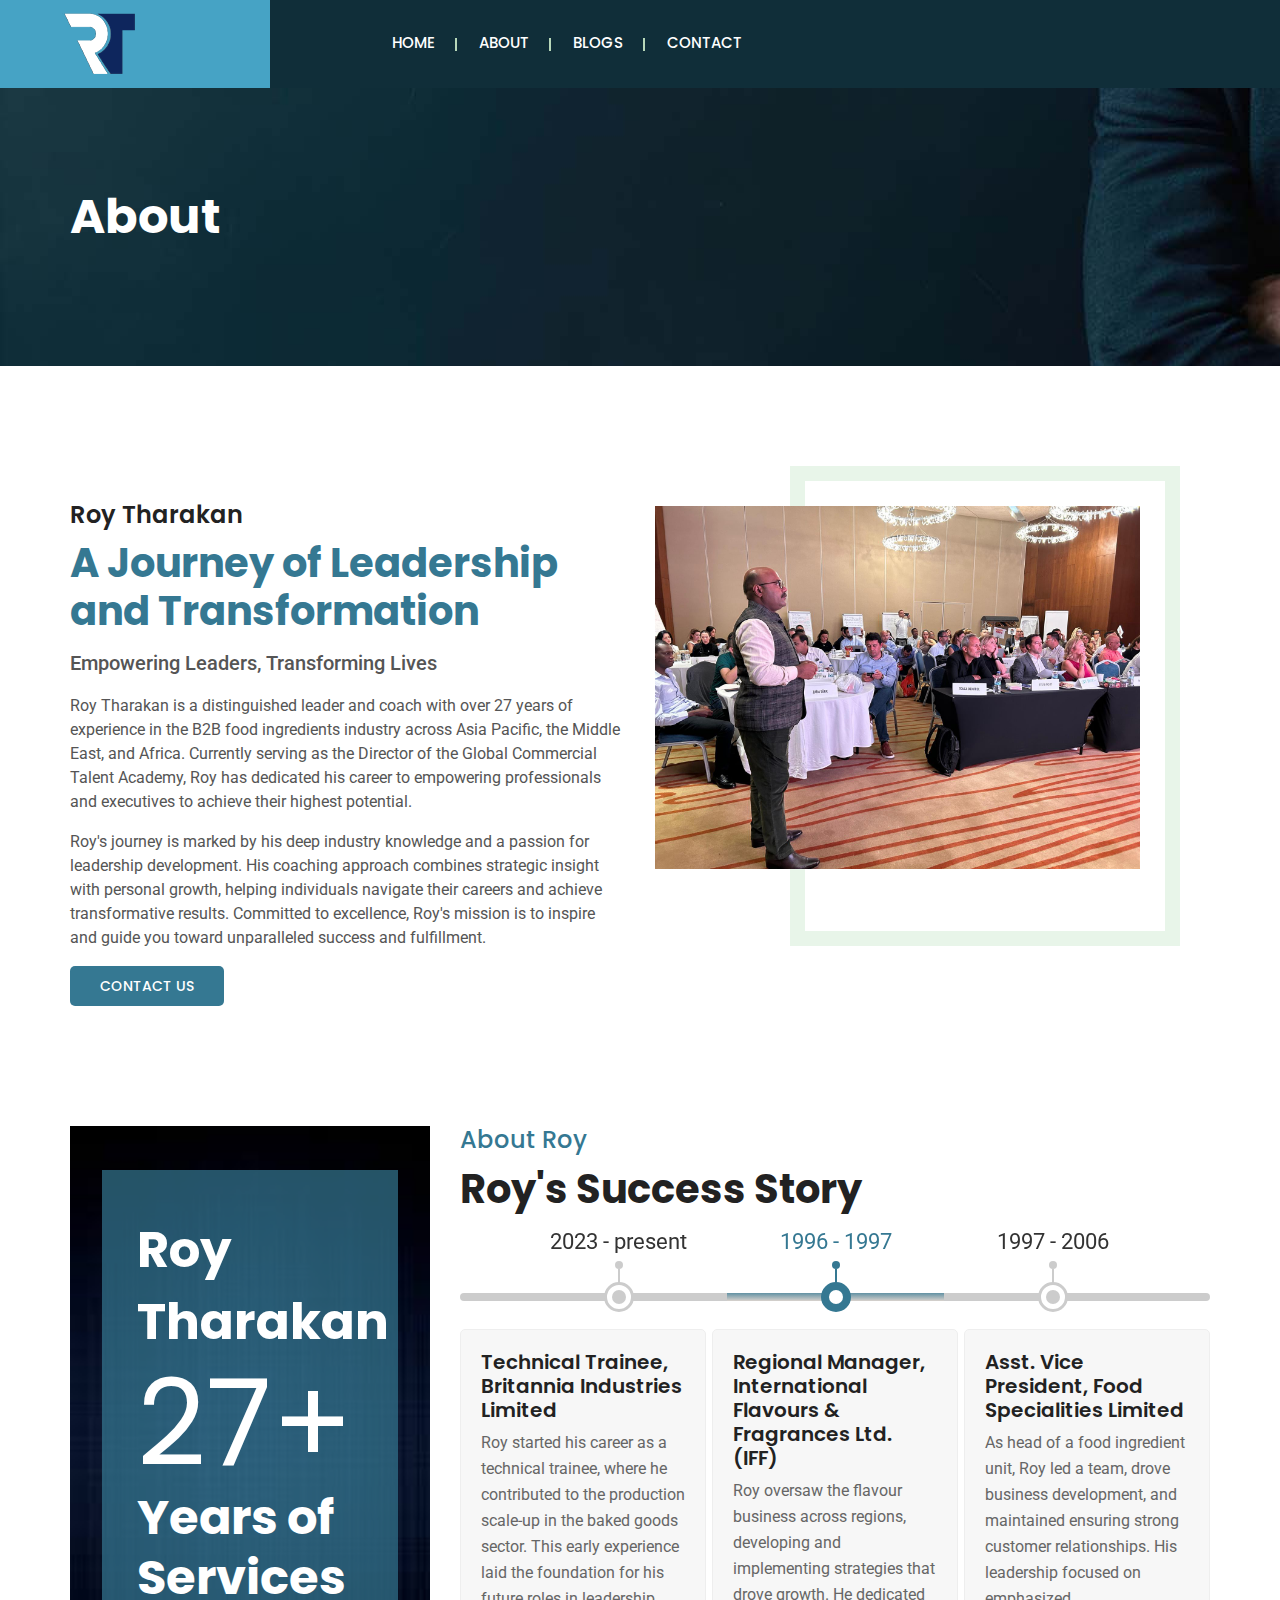
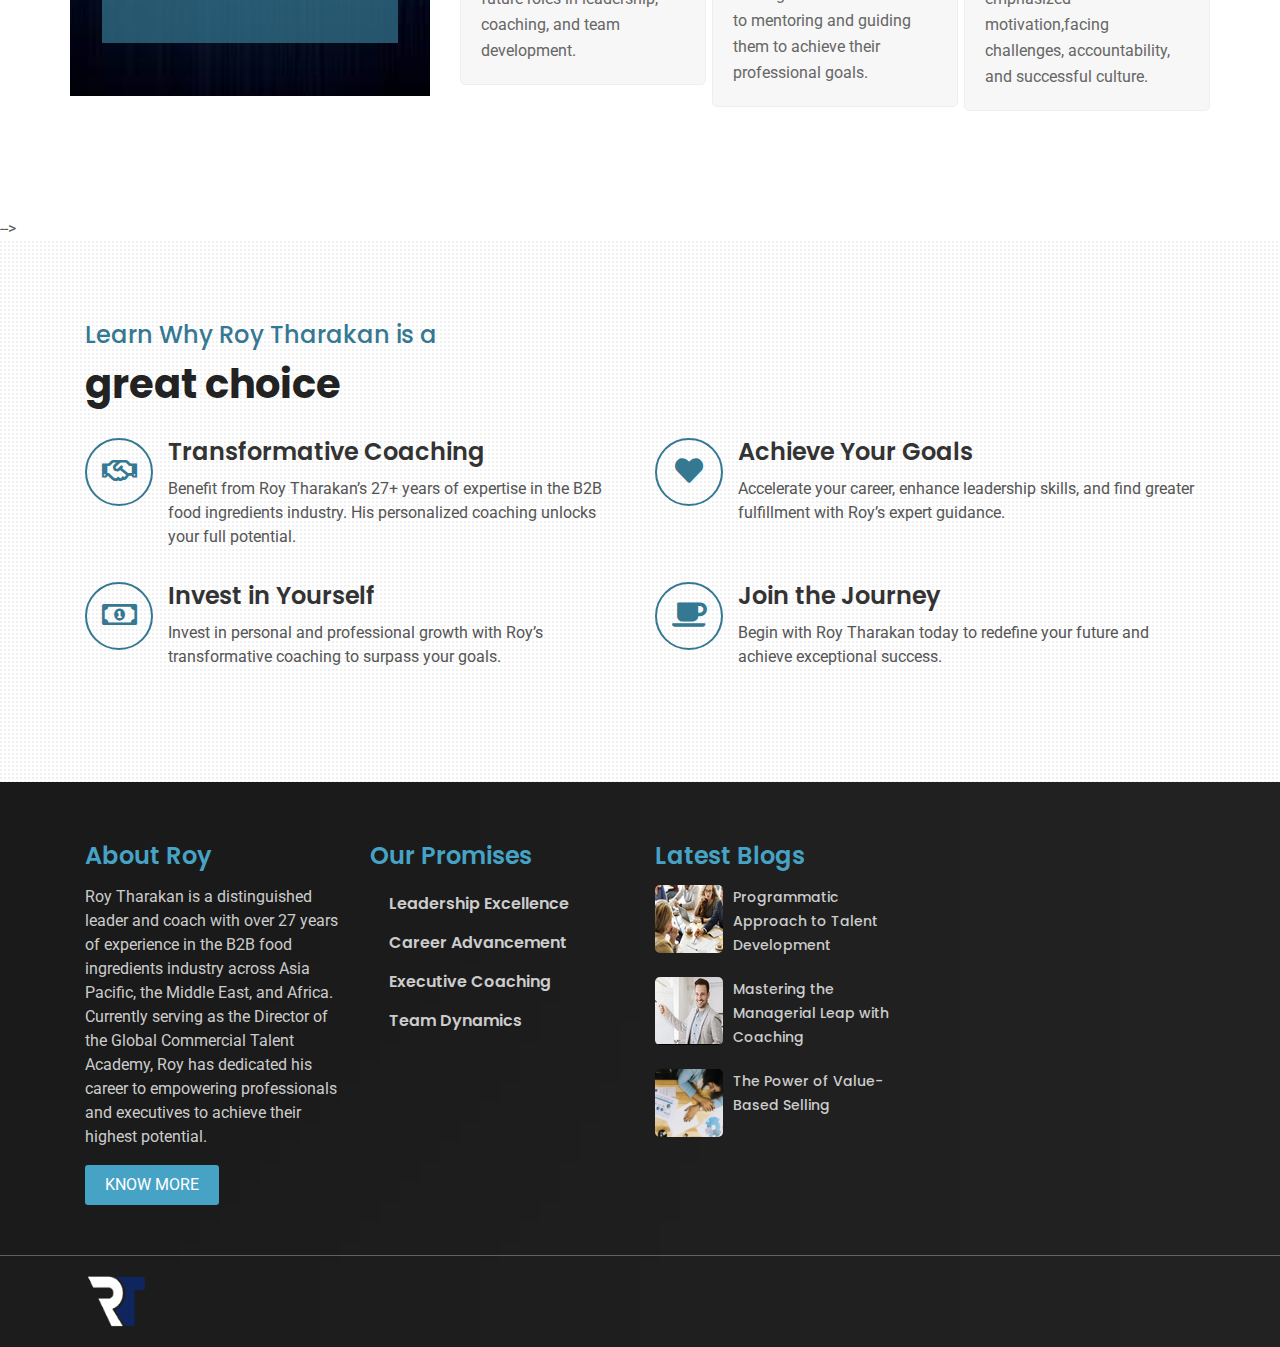
==== commit 89940069: "third" ====
--- a/about.html
+++ b/about.html
@@ -6,7 +6,7 @@
       <meta name="viewport" content="width=device-width, initial-scale=1, shrink-to-fit=no">
       <meta name="description" content="">
       <meta name="author" content="">
-      <link rel="icon" href="images/favicon.png">
+      <link rel="icon" href="images/gallery/image.png">
       <title>RT PROFILE</title>
       <!-- CSS FILES START -->
       <link href="css/custom.css" rel="stylesheet">
@@ -128,7 +128,7 @@
                         </div>
                      </div>
                      <div class="col-lg-6">
-                        <div class="about-video-img"> <img src="images/aboutimg.jpg" alt=""> </div>
+                        <div class="about-video-img"> <img src="images/gallery/PHOTO-2024-10-22-17-50-44.jpg" alt=""> </div>
                      </div>
                   </div>
                </div>
@@ -173,13 +173,15 @@
                                        <div class=" col-4">
                                           <div class="timeline-box">
                                              <h6>Regional Manager, International Flavours & Fragrances Ltd. (IFF)</h6>
-                                             <p> Roy managed the flavour business across multiple regions, formulating and implementing business strategies that drove growth. He was committed to mentoring his team, helping them navigate challenges and achieve their professional goals. </p>
-                                          </div>
-                                       </div>
-                                       <div class=" col-4">
-                                          <div class="timeline-box">
-                                             <h6>Asst. Vice President, Food Specialities Limited </h6>
-                                             <p>As the head of a food ingredient business unit, Roy was responsible for leading a team of professionals, driving business development, and ensuring strong customer relationships. His leadership style emphasized motivation, accountability, and fostering a culture of success. </p>
+<p>Roy oversaw the flavour business across regions, developing and implementing strategies that drove growth. He dedicated  to mentoring and guiding them  to achieve their professional goals.</p>
+
+                                          </div>
+                                       </div>
+                                       <div class=" col-4">
+                                          <div class="timeline-box">
+                                             <h6>Asst. Vice President, Food Specialities Limited</h6>
+                                             <p>As head of a food ingredient unit, Roy led a team, drove business development, and maintained ensuring strong customer relationships. His leadership focused on emphasized motivation,facing challenges, accountability, and  successful culture.</p>
+                                             
                                           </div>
                                        </div>
                                        
@@ -204,7 +206,7 @@
                                        <div class=" col-4">
                                           <div class="timeline-box">
                                              <h6>Regional Director - Commercial Excellence, Cargill</h6>
-                                             <p> Roy led the transformation of commercial excellence in the Asia Pacific region, driving customer-centric growth by investing in people, processes, and technology. His approach to leadership involved coaching cross-functional teams to embrace change and deliver outstanding results. </p>
+                                             <p> Roy led the transformation of commercial excellence in the Asia Pacific region, driving customer-centric growth by investing in people. His approach to leadership involved coaching people to embrace change and deliver outstanding results. </p>
                                           </div>
                                        </div>
                                     </div>
@@ -561,99 +563,99 @@
          </section>
          <!--About End--> 
         <!--Footer Start-->
-   <footer class="footer">
-      <div class="footer-top wf100">
-         <div class="container">
-            <div class="row">
-               <div class="col-lg-3 col-md-6 col-sm-6">
-                  <!--Footer Widget Start-->
-                  <div class="footer-widget">
-                     <h4>About Roy</h4>
-                     <p> Roy Tharakan is a distinguished leader and coach with over 27 years of experience in the B2B food ingredients industry across Asia Pacific, the Middle East, and Africa. Currently serving as the Director of the Global Commercial Talent Academy, Roy has dedicated his career to empowering professionals and executives to achieve their highest potential. </p>
-                     <a href="about.html" class="lm">Know More</a> 
-                  </div>
-                  <!--Footer Widget End--> 
-               </div>
-               <div class="col-lg-3 col-md-6 col-sm-6">
-                  <!--Footer Widget Start-->
-                  <div class="footer-widget">
-                     <h4>Our Promises</h4>
-                     <ul class="quick-links">
-                        <li><a href="#">Leadership Excellence</a></li>
-                        <li><a href="#">Career Advancement</a></li>
-                        <li><a href="#">Executive Coaching</a></li>
-                        <li><a href="#">Team Dynamics</a></li>
-                        <!-- <li><a href="#">Plant Ecology</a></li>
-                        <li><a href="#">Saving Wildlife </a></li> -->
-                     </ul>
-                  </div>
-                  <!--Footer Widget End--> 
-               </div>
-               <div class="col-lg-3 col-md-6 col-sm-6">
-                  <!--Footer Widget Start-->
-                  <div class="footer-widget">
-                     <h4>Latest Blogs</h4>
-                     <ul class="lastest-products">
-                        <li> <img src="images/flp1.jpg" alt=""> <strong><a href="blog-1.html">Programmatic Approach to Talent Development</a></strong>  </li>
-                        <li> <img src="images/flp2.jpg" alt=""> <strong><a href="blog-2.html">Mastering the Managerial Leap with Coaching</a></strong>  </li>
-                        <li> <img src="images/flp3.jpg" alt=""> <strong><a href="blog-3.html">The Power of Value-Based Selling</a></strong>  </li>
-                     </ul>
-                  </div>
-                  <!--Footer Widget End--> 
-               </div>
-               <div class="col-lg-3 col-md-6 col-sm-6">
-                  <!--Footer Widget Start-->
-                  <div class="footer-widget">
-                     <div id="fpro-slider" class="owl-carousel owl-theme">
-                        <!--Footer Product Start-->
-                        <!-- <div class="item">
-                           <div class="f-product">
-                              <img src="images/fpro1.jpg" alt="">
-                              <div class="fp-text">
-                                 <h6><a href="#">Buy T-Shirts</a></h6>
-                                 <strong>$19.00</strong> 
-                              </div>
-                           </div>
-                        </div> -->
-                        <!--Footer Product End--> 
-                        <!--Footer Product Start-->
-                        <!-- <div class="item">
-                           <div class="f-product">
-                              <img src="images/fpro1.jpg" alt="">
-                              <div class="fp-text">
-                                 <h6><a href="#">Buy T-Shirts</a></h6>
-                                 <strong>$19.00</strong> 
-                              </div>
-                           </div>
-                        </div> -->
-                        <!--Footer Product End--> 
-                        <!--Footer Product Start-->
-                        <!-- <div class="item">
-                           <div class="f-product">
-                              <img src="images/fpro1.jpg" alt="">
-                              <div class="fp-text">
-                                 <h6><a href="#">Buy T-Shirts</a></h6>
-                                 <strong>$19.00</strong> 
-                              </div>
-                           </div>
-                        </div> -->
-                        <!--Footer Product End--> 
-                     </div>
-                  </div>
-                  <!--Footer Widget End--> 
+        <footer class="footer">
+         <div class="footer-top wf100">
+            <div class="container">
+               <div class="row">
+                  <div class="col-lg-3 col-md-6 col-sm-6">
+                     <!--Footer Widget Start-->
+                     <div class="footer-widget">
+                        <h4>About Roy</h4>
+                        <p> Roy Tharakan is a distinguished leader and coach with over 27 years of experience in the B2B food ingredients industry across Asia Pacific, the Middle East, and Africa. Currently serving as the Director of the Global Commercial Talent Academy, Roy has dedicated his career to empowering professionals and executives to achieve their highest potential. </p>
+                        <a href="about.html" class="lm">Know More</a> 
+                     </div>
+                     <!--Footer Widget End--> 
+                  </div>
+                  <div class="col-lg-3 col-md-6 col-sm-6">
+                     <!--Footer Widget Start-->
+                     <div class="footer-widget">
+                        <h4>Our Promises</h4>
+                        <ul class="quick-links">
+                           <li><a href="#">Leadership Excellence</a></li>
+                           <li><a href="#">Career Advancement</a></li>
+                           <li><a href="#">Executive Coaching</a></li>
+                           <li><a href="#">Team Dynamics</a></li>
+                           <!-- <li><a href="#">Plant Ecology</a></li>
+                           <li><a href="#">Saving Wildlife </a></li> -->
+                        </ul>
+                     </div>
+                     <!--Footer Widget End--> 
+                  </div>
+                  <div class="col-lg-3 col-md-6 col-sm-6">
+                     <!--Footer Widget Start-->
+                     <div class="footer-widget">
+                        <h4>Latest Blogs</h4>
+                        <ul class="lastest-products">
+                           <li> <img src="images/gallery/bf4 (1) (1).jpg" alt=""> <strong><a href="blog-1.html">Programmatic Approach to Talent Development</a></strong>  </li>
+                           <li> <img src="images/gallery/bf2 (2) (2) (1).jpg" alt=""> <strong><a href="blog-2.html">Mastering the Managerial Leap with Coaching</a></strong>  </li>
+                           <li> <img src="images/gallery/bf1 (1) (1).png" alt=""> <strong><a href="blog-3.html">The Power of Value-Based Selling</a></strong>  </li>
+                        </ul>
+                     </div>
+                     <!--Footer Widget End--> 
+                  </div>
+                  <div class="col-lg-3 col-md-6 col-sm-6">
+                     <!--Footer Widget Start-->
+                     <div class="footer-widget">
+                        <div id="fpro-slider" class="owl-carousel owl-theme">
+                           <!--Footer Product Start-->
+                           <!-- <div class="item">
+                              <div class="f-product">
+                                 <img src="images/fpro1.jpg" alt="">
+                                 <div class="fp-text">
+                                    <h6><a href="#">Buy T-Shirts</a></h6>
+                                    <strong>$19.00</strong> 
+                                 </div>
+                              </div>
+                           </div> -->
+                           <!--Footer Product End--> 
+                           <!--Footer Product Start-->
+                           <!-- <div class="item">
+                              <div class="f-product">
+                                 <img src="images/fpro1.jpg" alt="">
+                                 <div class="fp-text">
+                                    <h6><a href="#">Buy T-Shirts</a></h6>
+                                    <strong>$19.00</strong> 
+                                 </div>
+                              </div>
+                           </div> -->
+                           <!--Footer Product End--> 
+                           <!--Footer Product Start-->
+                           <!-- <div class="item">
+                              <div class="f-product">
+                                 <img src="images/fpro1.jpg" alt="">
+                                 <div class="fp-text">
+                                    <h6><a href="#">Buy T-Shirts</a></h6>
+                                    <strong>$19.00</strong> 
+                                 </div>
+                              </div>
+                           </div> -->
+                           <!--Footer Product End--> 
+                        </div>
+                     </div>
+                     <!--Footer Widget End--> 
+                  </div>
                </div>
             </div>
          </div>
-      </div>
-      <div class="footer-copyr wf100">
-         <div class="container">
-            <div class="row">
-               <div class="col-md-4 col-sm-4"> <img src="images/logo.png" alt=""> </div>
-               
+         <div class="footer-copyr wf100">
+            <div class="container">
+               <div class="row">
+                  <div class="col-md-4 col-sm-4"> <img src="images/logo.png" alt=""> </div>
+                  
+               </div>
             </div>
          </div>
-      </div>
-   </footer>
+      </footer>
    <!--Footer End--> 
       </div>
       <!--   JS Files Start  --> 
--- a/css/custom.css
+++ b/css/custom.css
@@ -1,6 +1,6 @@
 @charset "utf-8";
 /*------------------------------------------------------------------
-Project:		Ecova | RT PROFILE Theme
+Project:		Ecova | Eco HTML Theme
 Version:		1.0
 AuthorName:		GramoTech
 Primary use:	Eco , Environmental, Charity, Eco Projects 
@@ -6825,6 +6825,3 @@
     border-radius: 50%;
     background-color: #4CAF50;
 }
-.nav-link {
-    font-size: 14px; /* Adjust the font size as needed */
-}
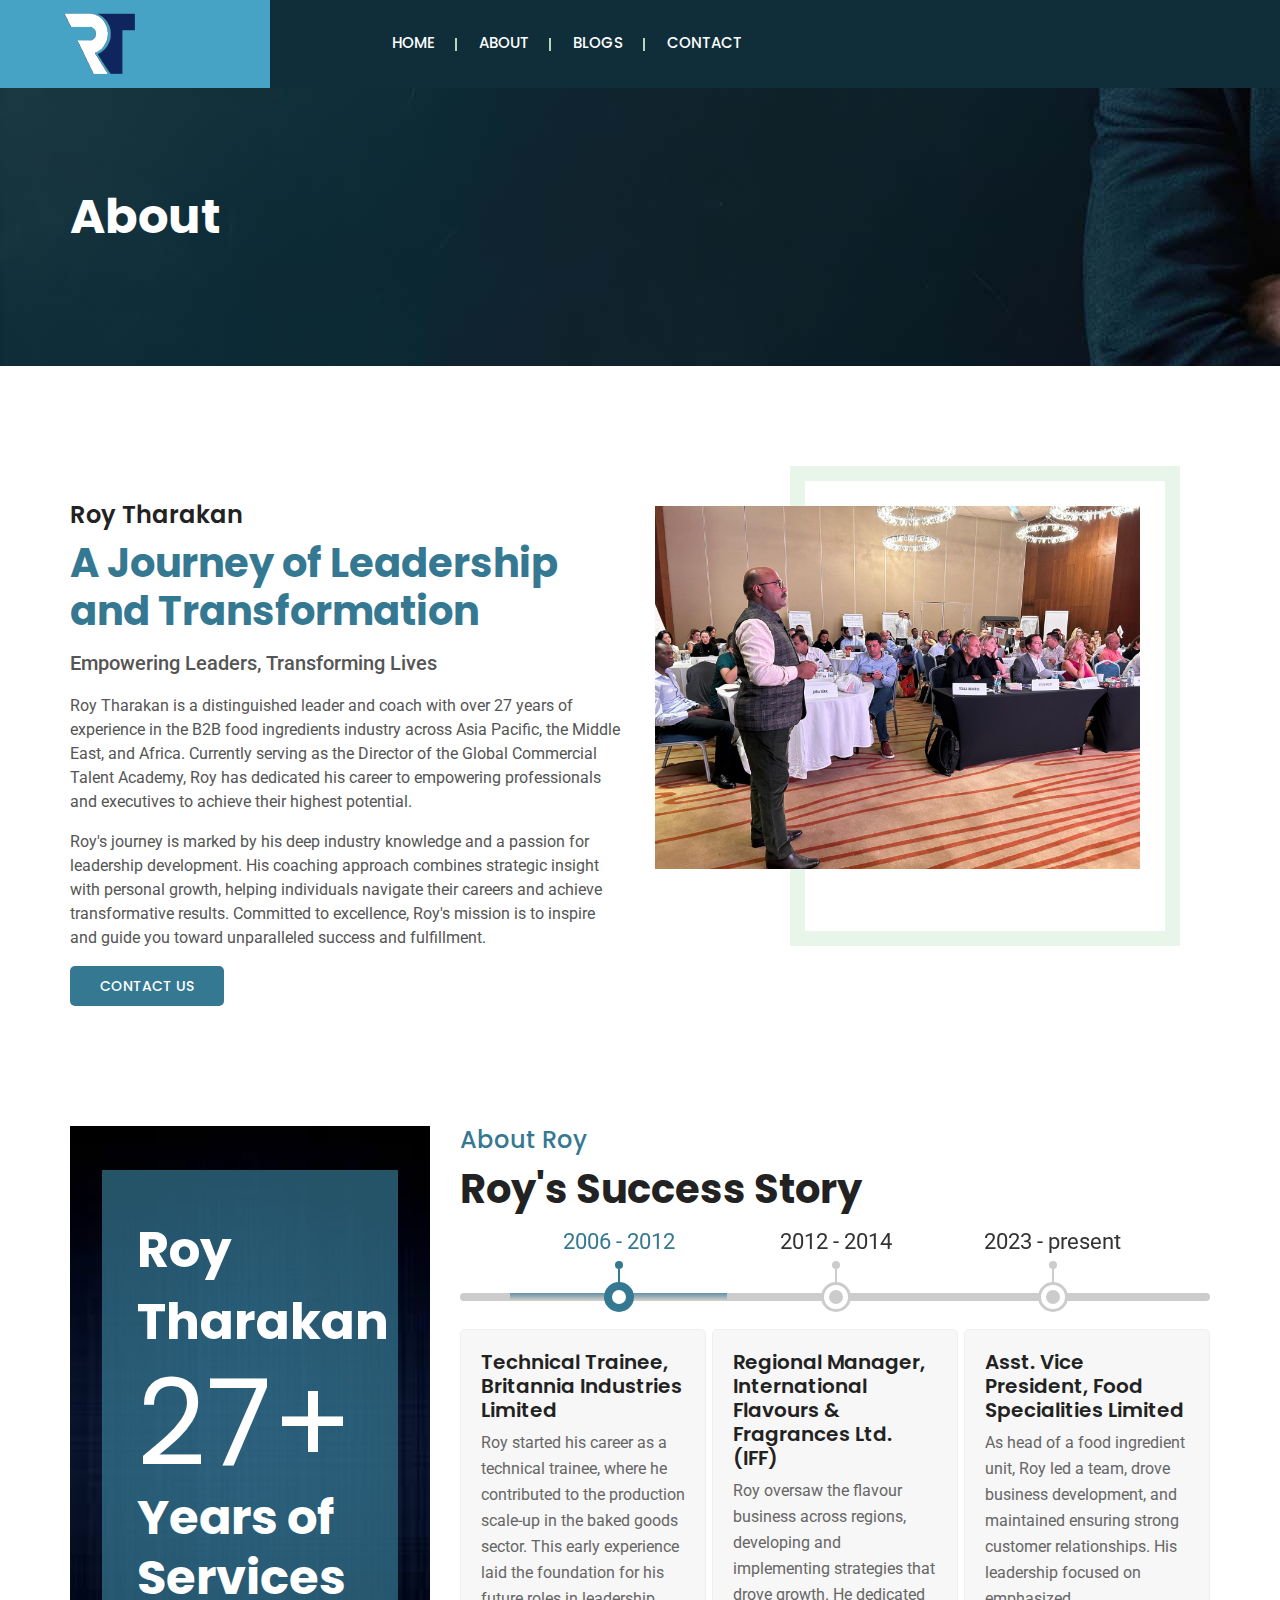
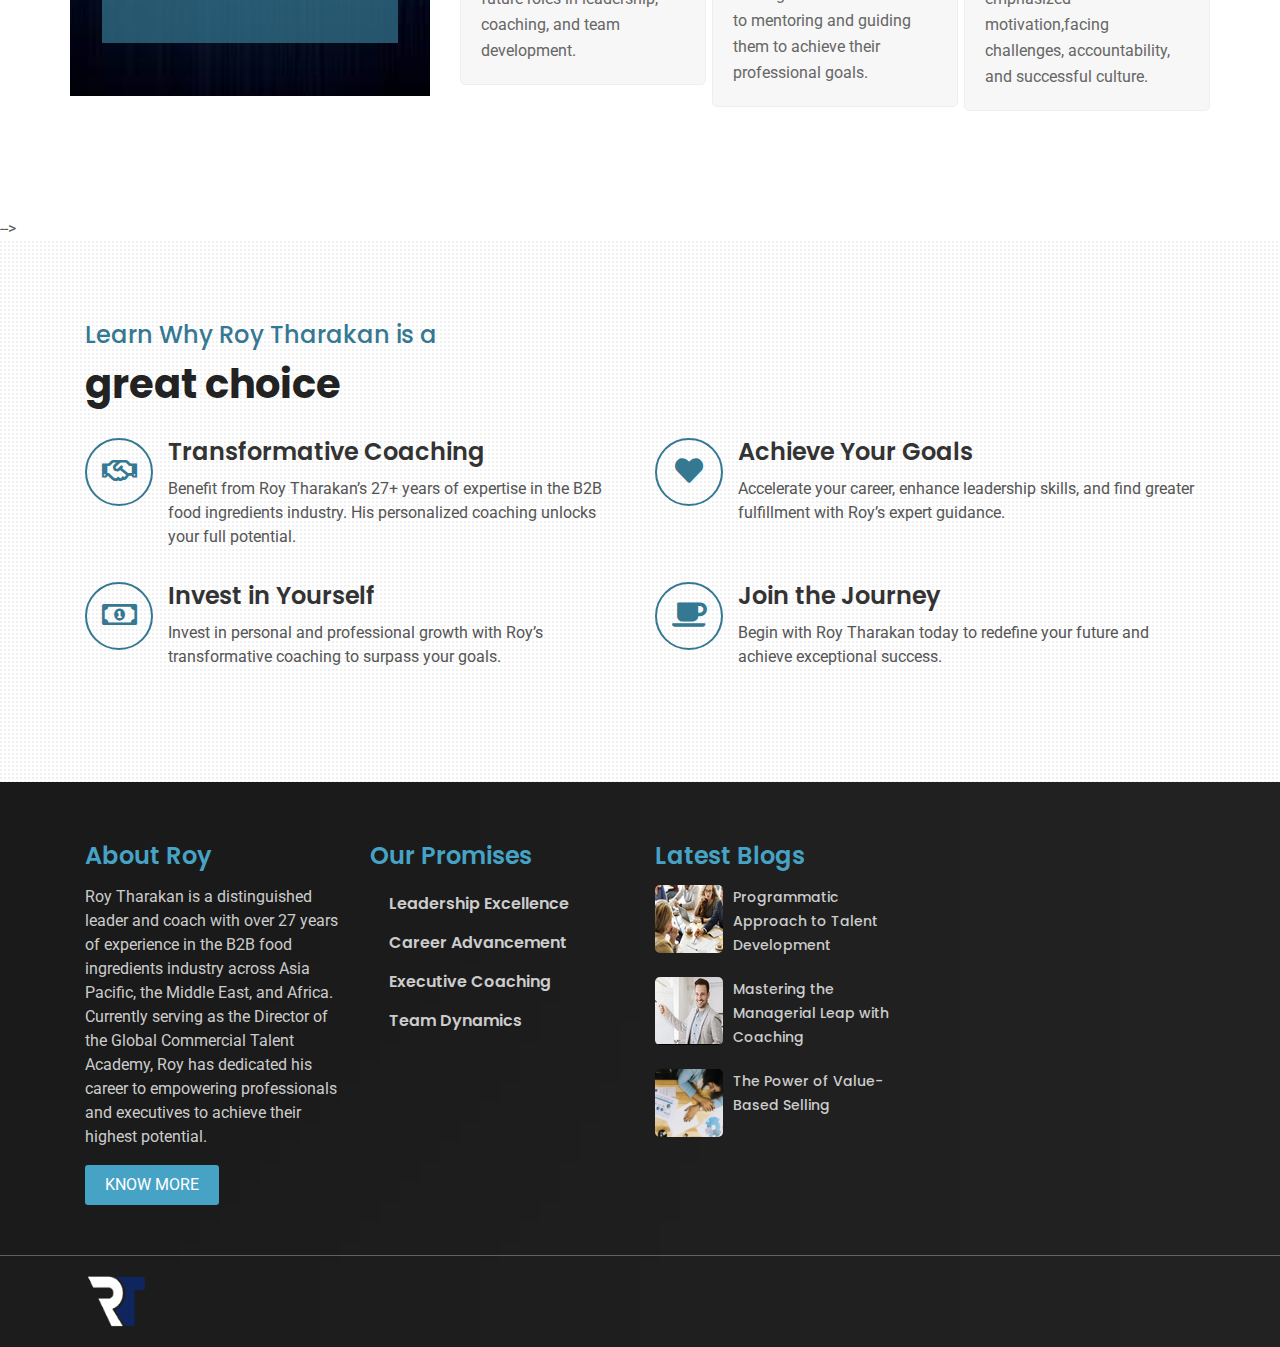
==== commit 6d2ca0b5: "fourth" ====
--- a/about.html
+++ b/about.html
@@ -151,12 +151,12 @@
                         <div class="eco-history">
                            <div class="timeline-slider">
                               <div class="timeline-nav">
-                                 <div><span><strong>1996 - 1997</strong></span></div>
-                                 <div><span><strong>1997 - 2006</strong></span></div>
+                                 <!-- <div><span><strong>1996 - 1997</strong></span></div> -->
+                                 <!-- <div><span><strong>1997 - 2006</strong></span></div> -->
                                  <div><span><strong>2006 - 2012</strong></span></div>
                                  <div><span><strong>2012 - 2014</strong></span></div>
-                                 <div><span><strong>2016 - 2021</strong></span></div>
-                                 <div><span><strong>2021 - 2023</strong></span></div>
+                                 <!-- <div><span><strong>2016 - 2021</strong></span></div> -->
+                                 <!-- <div><span><strong>2021 - 2023</strong></span></div> -->
                                  <div><span><strong>2023 - present</strong></span></div>
 
                               </div>
@@ -206,7 +206,7 @@
                                        <div class=" col-4">
                                           <div class="timeline-box">
                                              <h6>Regional Director - Commercial Excellence, Cargill</h6>
-                                             <p> Roy led the transformation of commercial excellence in the Asia Pacific region, driving customer-centric growth by investing in people. His approach to leadership involved coaching people to embrace change and deliver outstanding results. </p>
+                                             <p> Roy led the transformation of commercial excellence in the Asia Pacific region, driving customer-centric growth by investing in people. His approach to leadership involved coaching cross-functional teams to embrace change and deliver outstanding results. </p>
                                           </div>
                                        </div>
                                     </div>
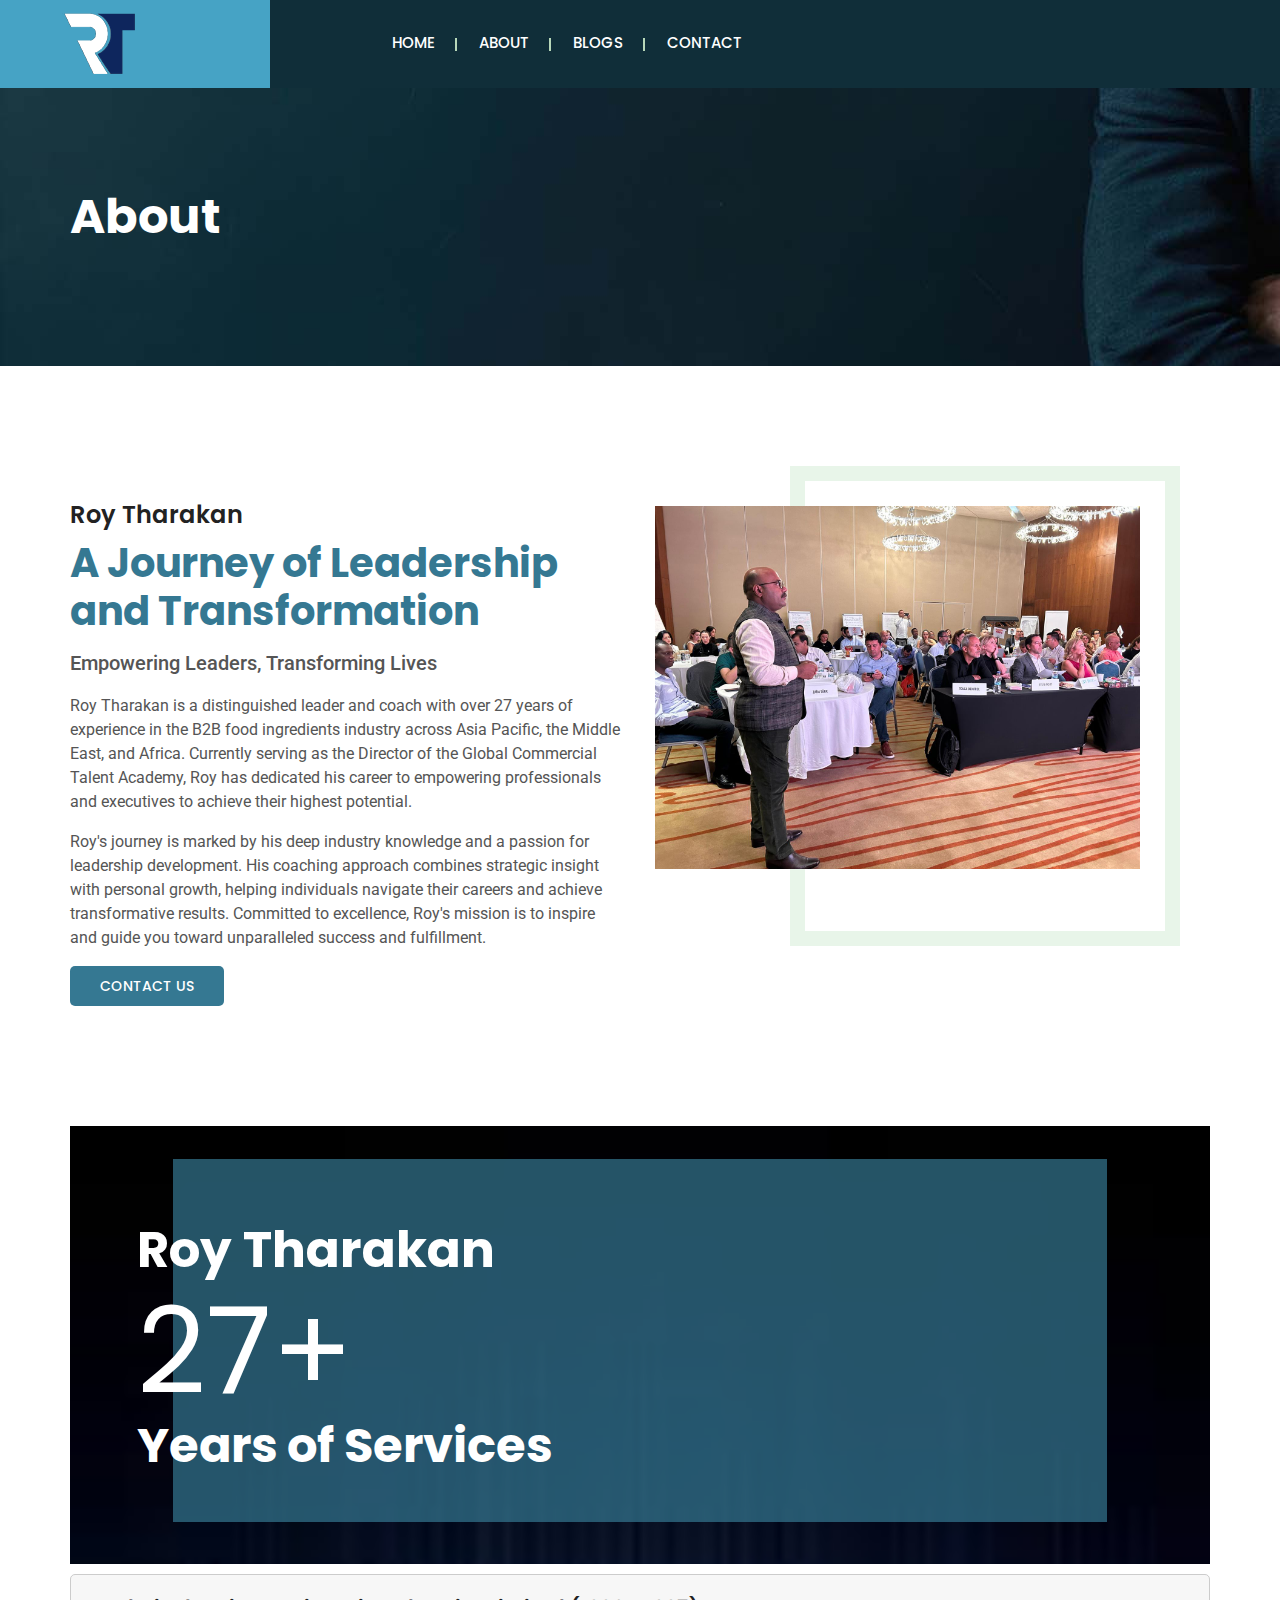
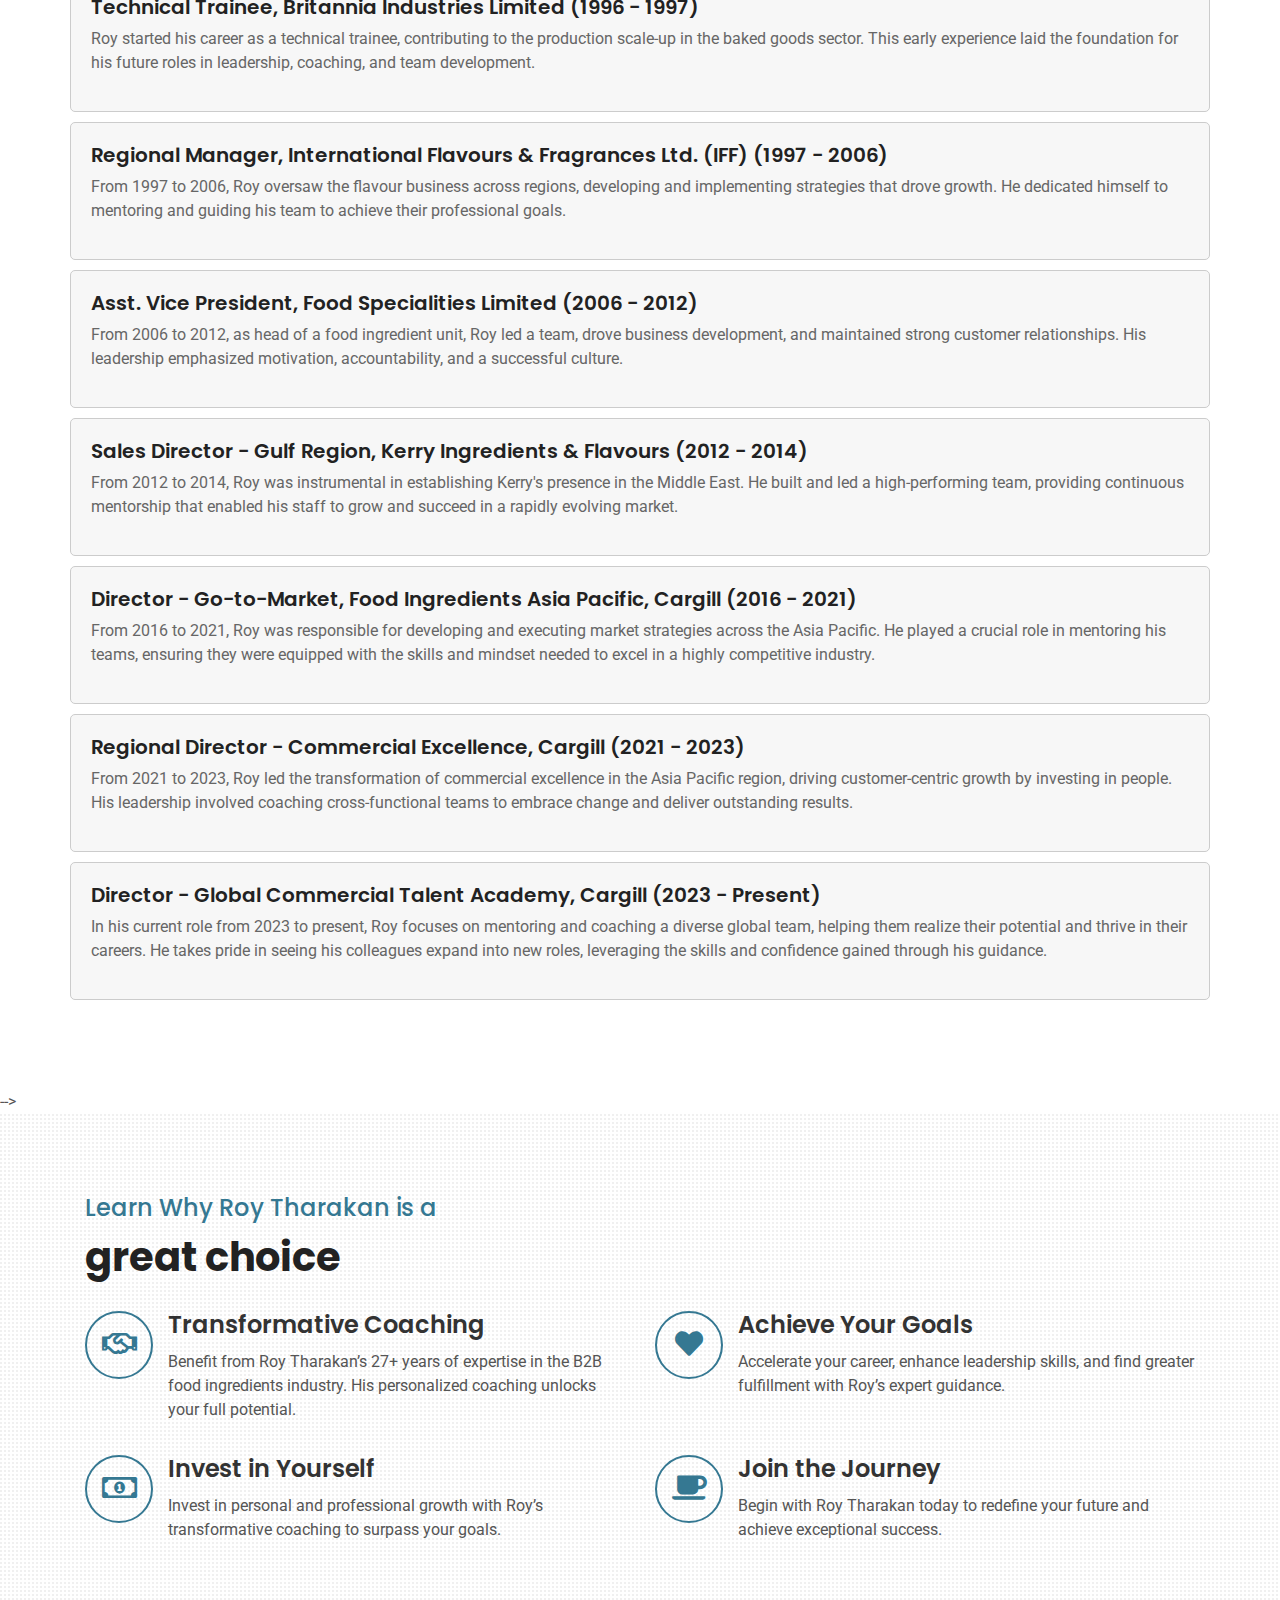
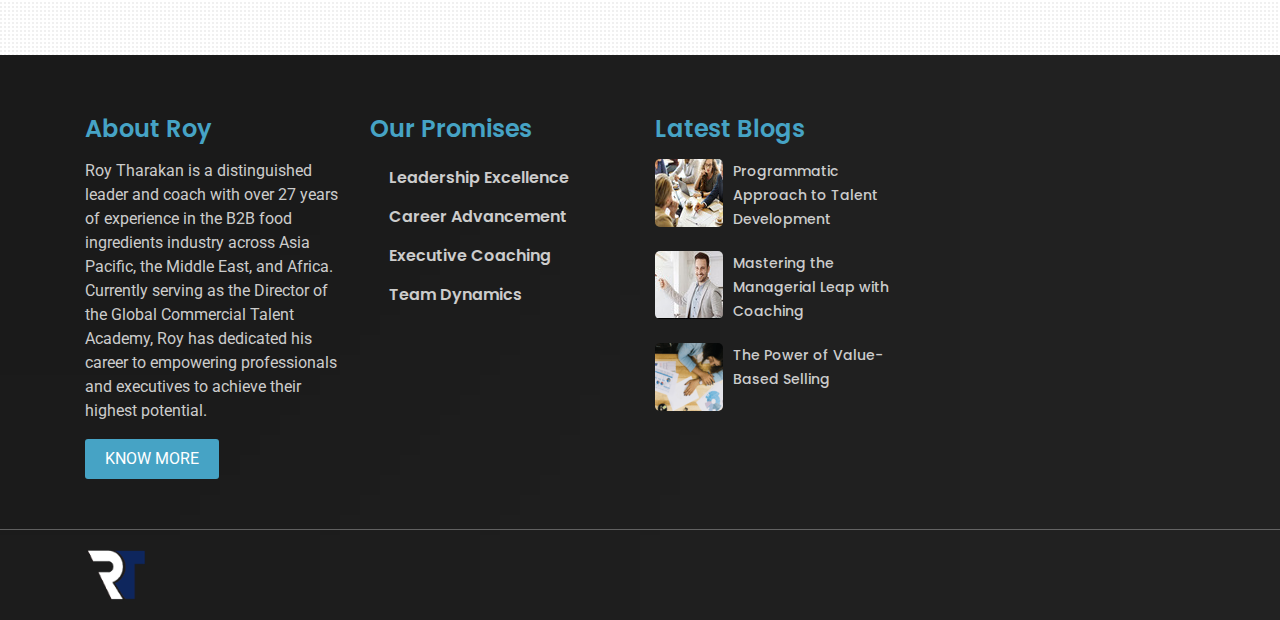
==== commit 2f2c064b: "6" ====
--- a/about.html
+++ b/about.html
@@ -137,184 +137,49 @@
             <div class="our-success-story wf100">
                <div class="container">
                   <div class="row">
-                     <div class="col-lg-4">
+                     <div class="col-lg-12">
                         <div class="story-title-bg"> <strong class="t1">Roy Tharakan</strong> <strong class="t2">27+</strong> <strong class="t3">Years of
                            Services</strong> 
                         </div>
                      </div>
-                     <div class="col-lg-8">
+                     <div class="col-lg-12">
                         <div class="section-title-2">
-                           <h5>About Roy</h5>
-                           <h2>Roy's Success Story</h2>
+                            <!-- <h5>About Roy</h5> -->
+                            <!-- <h2>Roy's Success Story</h2> -->
                         </div>
                         <!--eco History Start-->
                         <div class="eco-history">
-                           <div class="timeline-slider">
-                              <div class="timeline-nav">
-                                 <!-- <div><span><strong>1996 - 1997</strong></span></div> -->
-                                 <!-- <div><span><strong>1997 - 2006</strong></span></div> -->
-                                 <div><span><strong>2006 - 2012</strong></span></div>
-                                 <div><span><strong>2012 - 2014</strong></span></div>
-                                 <!-- <div><span><strong>2016 - 2021</strong></span></div> -->
-                                 <!-- <div><span><strong>2021 - 2023</strong></span></div> -->
-                                 <div><span><strong>2023 - present</strong></span></div>
-
-                              </div>
-                              <div class="timeline">
-                                 <!--Timeline Text Start-->
-                                 <div>
-                                    <div class="row">
-                                       <div class=" col-4">
-                                          <div class="timeline-box">
-                                              <h6>Technical Trainee, Britannia Industries Limited</h6> 
-                                             <p> Roy started his career as a technical trainee, where he contributed to the production scale-up in the baked goods sector. This early experience laid the foundation for his future roles in leadership, coaching, and team development. </p>
-                                          </div>
-                                       </div>
-                                       <div class=" col-4">
-                                          <div class="timeline-box">
-                                             <h6>Regional Manager, International Flavours & Fragrances Ltd. (IFF)</h6>
-<p>Roy oversaw the flavour business across regions, developing and implementing strategies that drove growth. He dedicated  to mentoring and guiding them  to achieve their professional goals.</p>
-
-                                          </div>
-                                       </div>
-                                       <div class=" col-4">
-                                          <div class="timeline-box">
-                                             <h6>Asst. Vice President, Food Specialities Limited</h6>
-                                             <p>As head of a food ingredient unit, Roy led a team, drove business development, and maintained ensuring strong customer relationships. His leadership focused on emphasized motivation,facing challenges, accountability, and  successful culture.</p>
-                                             
-                                          </div>
-                                       </div>
-                                       
-                                    </div>
-                                 </div>
-                                 <!--Timeline Text End--> 
-                                 <!--Timeline Text Start-->
-                                 <div>
-                                    <div class="row">
-                                       <div class=" col-4">
-                                          <div class="timeline-box">
-                                             <h6>Sales Director - Gulf Region, Kerry Ingredients & Flavours</h6>
-                                             <p> Roy was instrumental in establishing Kerry's presence in the Middle East. He built and led a high-performing team, providing continuous mentorship that enabled his staff to grow and succeed in a rapidly evolving market. </p>
-                                          </div>
-                                       </div>
-                                       <div class=" col-4">
-                                          <div class="timeline-box">
-                                             <h6>Director - Go-to-Market, Food Ingredients Asia Pacific, Cargill </h6>
-                                             <p> Roy was responsible for developing and executing market strategies across the Asia Pacific. He played a crucial role in mentoring his teams, ensuring they were equipped with the skills and mindset needed to excel in a highly competitive industry. </p>
-                                          </div>
-                                       </div>
-                                       <div class=" col-4">
-                                          <div class="timeline-box">
-                                             <h6>Regional Director - Commercial Excellence, Cargill</h6>
-                                             <p> Roy led the transformation of commercial excellence in the Asia Pacific region, driving customer-centric growth by investing in people. His approach to leadership involved coaching cross-functional teams to embrace change and deliver outstanding results. </p>
-                                          </div>
-                                       </div>
-                                    </div>
-                                 </div>
-                                 <!--Timeline Text End--> 
-                                 <!--Timeline Text Start-->
-                                 <div>
-                                    <div class="row">
-                                       <div class=" col-4">
-                                          <div class="timeline-box">
-                                             <h6>Director - Global Commercial Talent Academy, Cargill</h6>
-                                             <p> In his current role, Roy focuses on mentoring and coaching a diverse global team, helping them realize their potential and thrive in their careers. He takes pride in seeing his colleagues expand into new roles, leveraging the skills and confidence gained through his guidance. </p>
-                                          </div>
-                                       </div>
-                                       <!-- <div class=" col-4">
-                                          <div class="timeline-box">
-                                             <h6>Results of Hardwork</h6>
-                                             <p> We have a very strong group of our senior team members and volunteers. But I must explain to you how all this mistaken idea of denounce pleasure and praising pain was born and I will give you a complete account. </p>
-                                          </div>
-                                       </div>
-                                       <div class=" col-4">
-                                          <div class="timeline-box">
-                                             <h6>Project </h6>
-                                             <p> On the other hand, we denounce with righteous indignation and dislike men who are so beguiled and demoralized by the charms of pleasure of the moment, so blinded by desire, that they cannot foresee. </p>
-                                          </div>
-                                       </div> -->
-                                    </div>
-                                 </div>
-                                 <!--Timeline Text End--> 
-                                 <!--Timeline Text Start-->
-                                 <!-- <div>
-                                    <div class="row">
-                                       <div class=" col-4">
-                                          <div class="timeline-box">
-                                             <h6>Results of Hardwork</h6>
-                                             <p> We have a very strong group of our senior team members and volunteers. But I must explain to you how all this mistaken idea of denounce pleasure and praising pain was born and I will give you a complete account. </p>
-                                          </div>
-                                       </div>
-                                       <div class=" col-4">
-                                          <div class="timeline-box">
-                                             <h6>Project </h6>
-                                             <p> On the other hand, we denounce with righteous indignation and dislike men who are so beguiled and demoralized by the charms of pleasure of the moment, so blinded by desire, that they cannot foresee. </p>
-                                          </div>
-                                       </div>
-                                       <div class=" col-4">
-                                          <div class="timeline-box">
-                                             <h6>We Started</h6>
-                                             <p> In 1998, We took step towards to make healthy and safe Eco Environment in the different fields, and our passion is: to clean the Eco Environment for the next generations who shall face the problem in future. </p>
-                                          </div>
-                                       </div>
-                                    </div>
-                                 </div> -->
-                                 <!--Timeline Text End--> 
-                                 <!--Timeline Text Start-->
-                                 <!-- <div>
-                                    <div class="row">
-                                       <div class=" col-4">
-                                          <div class="timeline-box">
-                                             <h6>We Started</h6>
-                                             <p> In 1998, We took step towards to make healthy and safe Eco Environment in the different fields, and our passion is: to clean the Eco Environment for the next generations who shall face the problem in future. </p>
-                                          </div>
-                                       </div>
-                                       <div class=" col-4">
-                                          <div class="timeline-box">
-                                             <h6>Results of Hardwork</h6>
-                                             <p> We have a very strong group of our senior team members and volunteers. But I must explain to you how all this mistaken idea of denounce pleasure and praising pain was born and I will give you a complete account. </p>
-                                          </div>
-                                       </div>
-                                       <div class=" col-4">
-                                          <div class="timeline-box">
-                                             <h6>Project </h6>
-                                             <p> On the other hand, we denounce with righteous indignation and dislike men who are so beguiled and demoralized by the charms of pleasure of the moment, so blinded by desire, that they cannot foresee. </p>
-                                          </div>
-                                       </div>
-                                    </div>
-                                 </div> -->
-                                 <!--Timeline Text End--> 
-                                 <!--Timeline Text Start-->
-                                 <!-- <div>
-                                    <div class="row">
-                                       <div class=" col-4">
-                                          <div class="timeline-box">
-                                             <h6>Results of Hardwork</h6>
-                                             <p> We have a very strong group of our senior team members and volunteers. But I must explain to you how all this mistaken idea of denounce pleasure and praising pain was born and I will give you a complete account. </p>
-                                          </div>
-                                       </div>
-                                       <div class=" col-4">
-                                          <div class="timeline-box">
-                                             <h6>Project </h6>
-                                             <p> On the other hand, we denounce with righteous indignation and dislike men who are so beguiled and demoralized by the charms of pleasure of the moment, so blinded by desire, that they cannot foresee. </p>
-                                          </div>
-                                       </div>
-                                       <div class=" col-4">
-                                          <div class="timeline-box">
-                                             <h6>We Started</h6>
-                                             <p> In 1998, We took step towards to make healthy and safe Eco Environment in the different fields, and our passion is: to clean the Eco Environment for the next generations who shall face the problem in future. </p>
-                                          </div>
-                                       </div>
-                                    </div>
-                                 </div> -->
-                                 <!--Timeline Text End--> 
-                              </div>
-                           </div>
-                        </div>
-                        <!--Political History End--> 
-                     </div>
-                  </div>
-               </div>
+                            <div class="timeline-box" style="border: 1px solid #ccc; padding: 20px; margin: 10px 0;">
+                                <h6>Technical Trainee, Britannia Industries Limited (1996 - 1997)</h6>
+                                <p>Roy started his career as a technical trainee, contributing to the production scale-up in the baked goods sector. This early experience laid the foundation for his future roles in leadership, coaching, and team development.</p>
+                            </div>
+                            <div class="timeline-box" style="border: 1px solid #ccc; padding: 20px; margin: 10px 0;">
+                                <h6>Regional Manager, International Flavours & Fragrances Ltd. (IFF) (1997 - 2006)</h6>
+                                <p>From 1997 to 2006, Roy oversaw the flavour business across regions, developing and implementing strategies that drove growth. He dedicated himself to mentoring and guiding his team to achieve their professional goals.</p>
+                            </div>
+                            <div class="timeline-box" style="border: 1px solid #ccc; padding: 20px; margin: 10px 0;">
+                                <h6>Asst. Vice President, Food Specialities Limited (2006 - 2012)</h6>
+                                <p>From 2006 to 2012, as head of a food ingredient unit, Roy led a team, drove business development, and maintained strong customer relationships. His leadership emphasized motivation, accountability, and a successful culture.</p>
+                            </div>
+                            <div class="timeline-box" style="border: 1px solid #ccc; padding: 20px; margin: 10px 0;">
+                                <h6>Sales Director - Gulf Region, Kerry Ingredients & Flavours (2012 - 2014)</h6>
+                                <p>From 2012 to 2014, Roy was instrumental in establishing Kerry's presence in the Middle East. He built and led a high-performing team, providing continuous mentorship that enabled his staff to grow and succeed in a rapidly evolving market.</p>
+                            </div>
+                            <div class="timeline-box" style="border: 1px solid #ccc; padding: 20px; margin: 10px 0;">
+                                <h6>Director - Go-to-Market, Food Ingredients Asia Pacific, Cargill (2016 - 2021)</h6>
+                                <p>From 2016 to 2021, Roy was responsible for developing and executing market strategies across the Asia Pacific. He played a crucial role in mentoring his teams, ensuring they were equipped with the skills and mindset needed to excel in a highly competitive industry.</p>
+                            </div>
+                            <div class="timeline-box" style="border: 1px solid #ccc; padding: 20px; margin: 10px 0;">
+                                <h6>Regional Director - Commercial Excellence, Cargill (2021 - 2023)</h6>
+                                <p>From 2021 to 2023, Roy led the transformation of commercial excellence in the Asia Pacific region, driving customer-centric growth by investing in people. His leadership involved coaching cross-functional teams to embrace change and deliver outstanding results.</p>
+                            </div>
+                            <div class="timeline-box" style="border: 1px solid #ccc; padding: 20px; margin: 10px 0;">
+                                <h6>Director - Global Commercial Talent Academy, Cargill (2023 - Present)</h6>
+                                <p>In his current role from 2023 to present, Roy focuses on mentoring and coaching a diverse global team, helping them realize their potential and thrive in their careers. He takes pride in seeing his colleagues expand into new roles, leveraging the skills and confidence gained through his guidance.</p>
+                            </div>
+                        </div>
+                    </div>
+                    
             </div>
             <!--Our Success Story End--> 
             
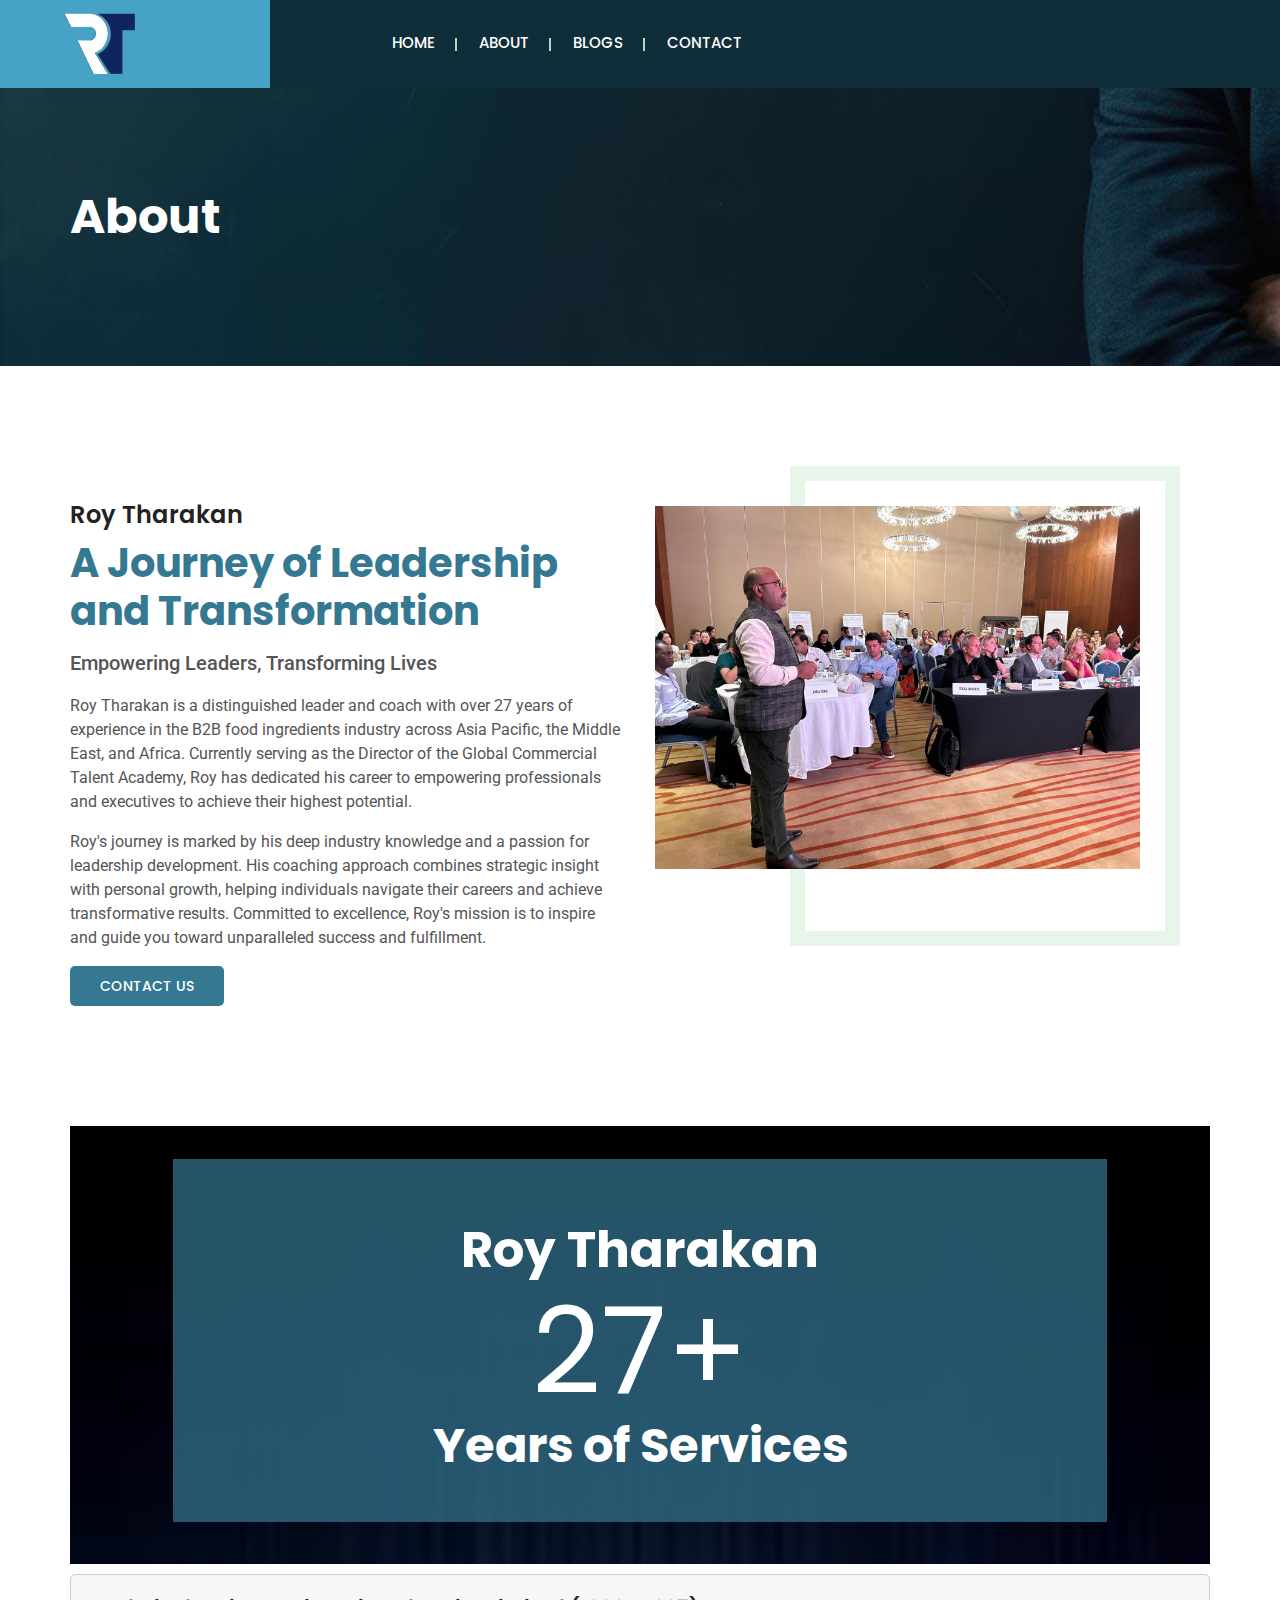
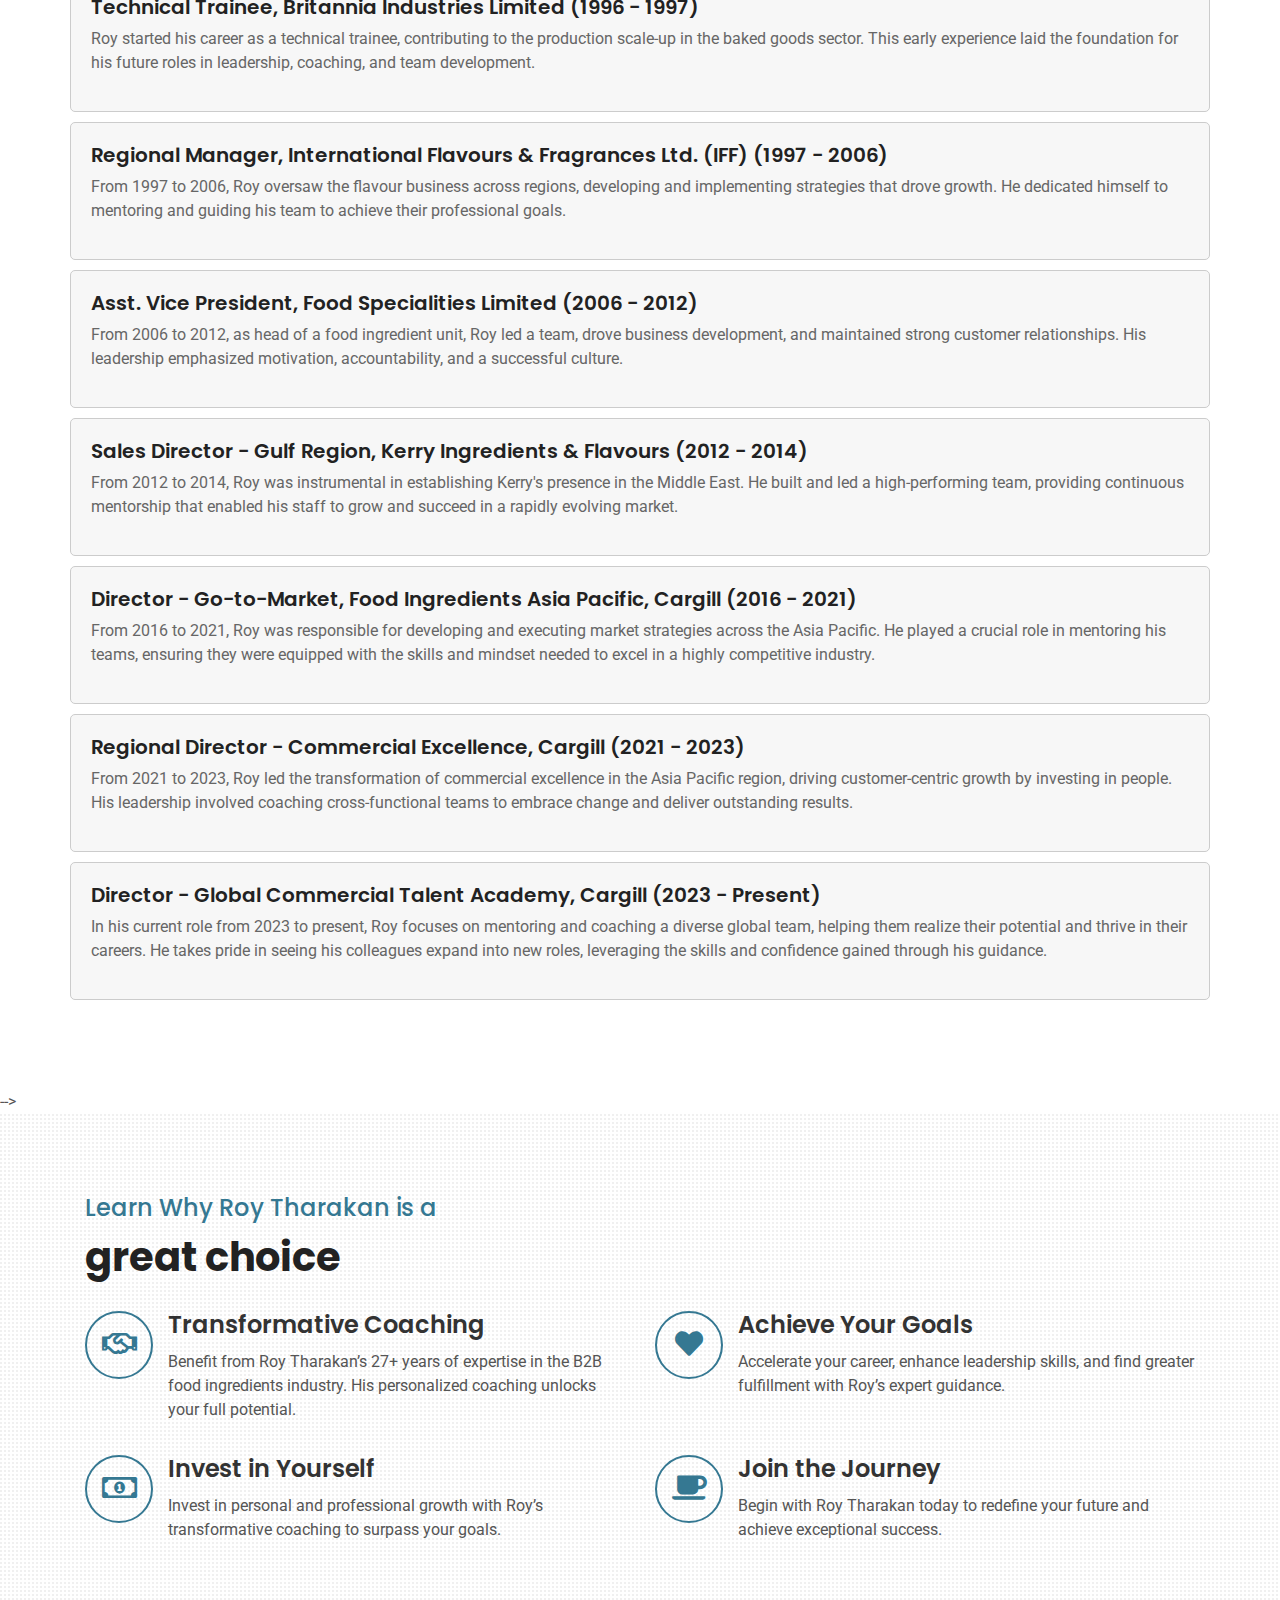
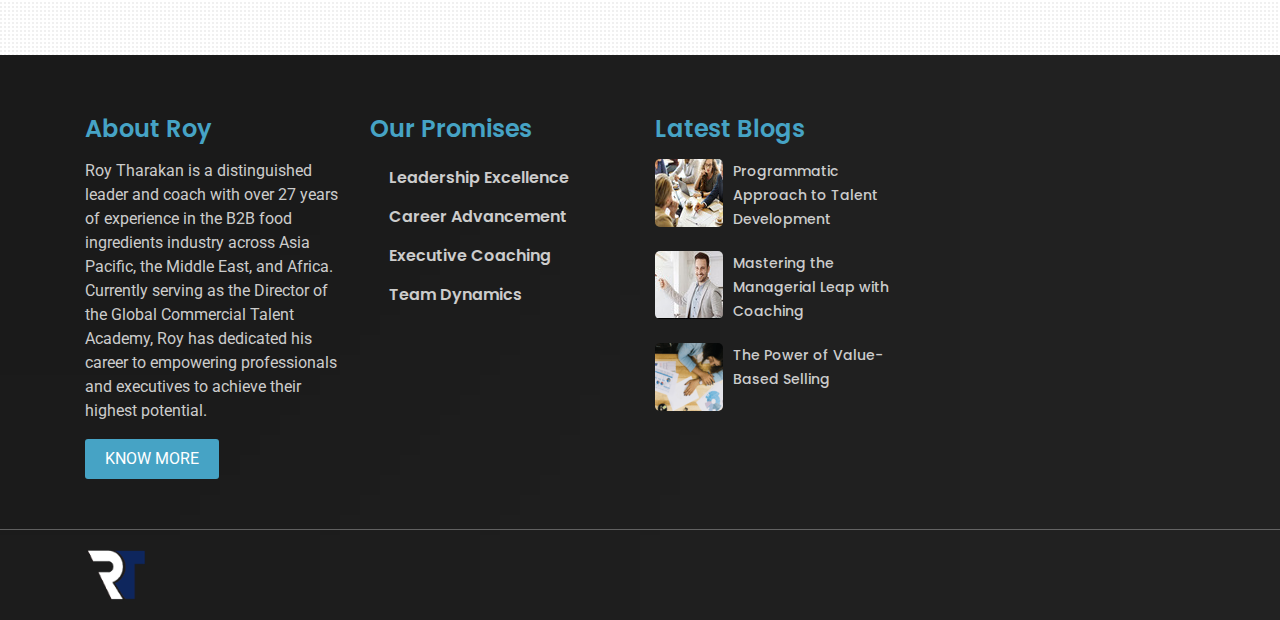
==== commit 110f7ec3: "7" ====
--- a/about.html
+++ b/about.html
@@ -138,7 +138,7 @@
                <div class="container">
                   <div class="row">
                      <div class="col-lg-12">
-                        <div class="story-title-bg"> <strong class="t1">Roy Tharakan</strong> <strong class="t2">27+</strong> <strong class="t3">Years of
+                        <div class="story-title-bg" style="text-align: center;"> <strong class="t1">Roy Tharakan</strong> <strong class="t2">27+</strong> <strong class="t3">Years of
                            Services</strong> 
                         </div>
                      </div>
